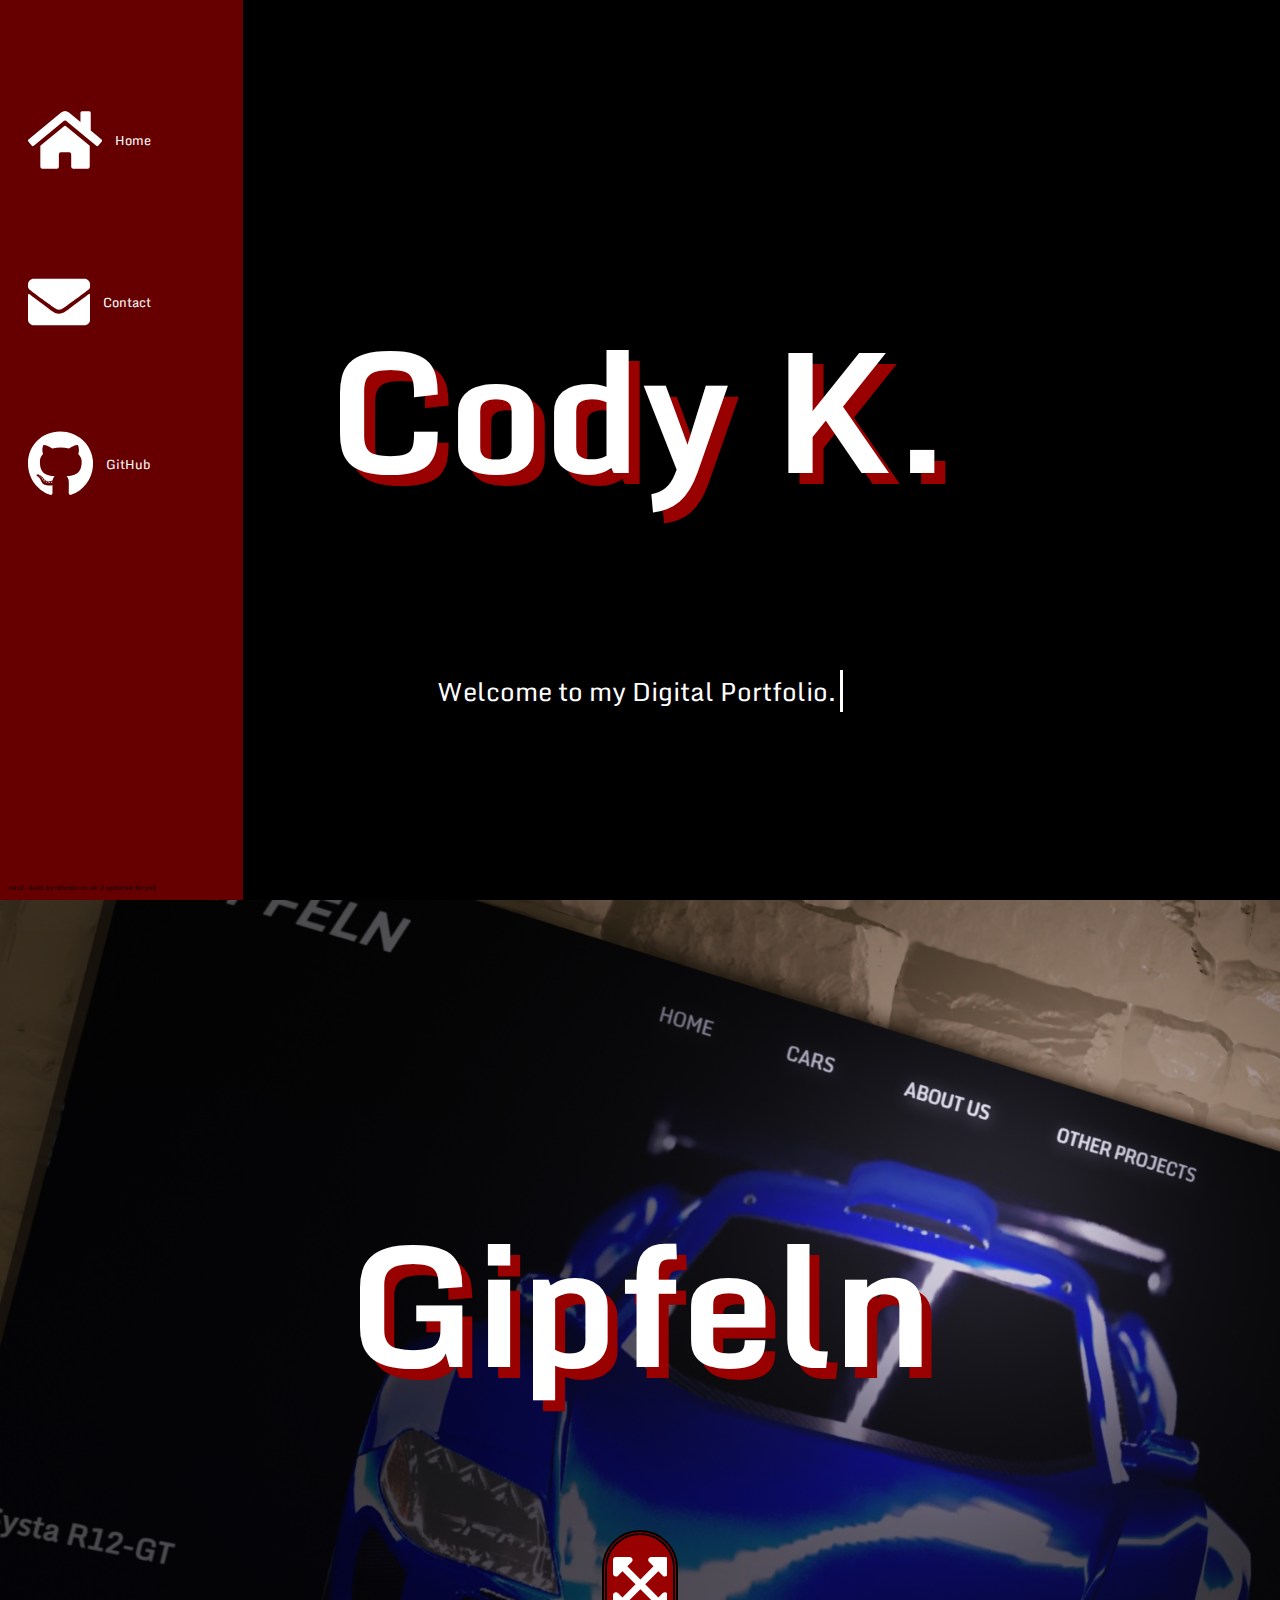
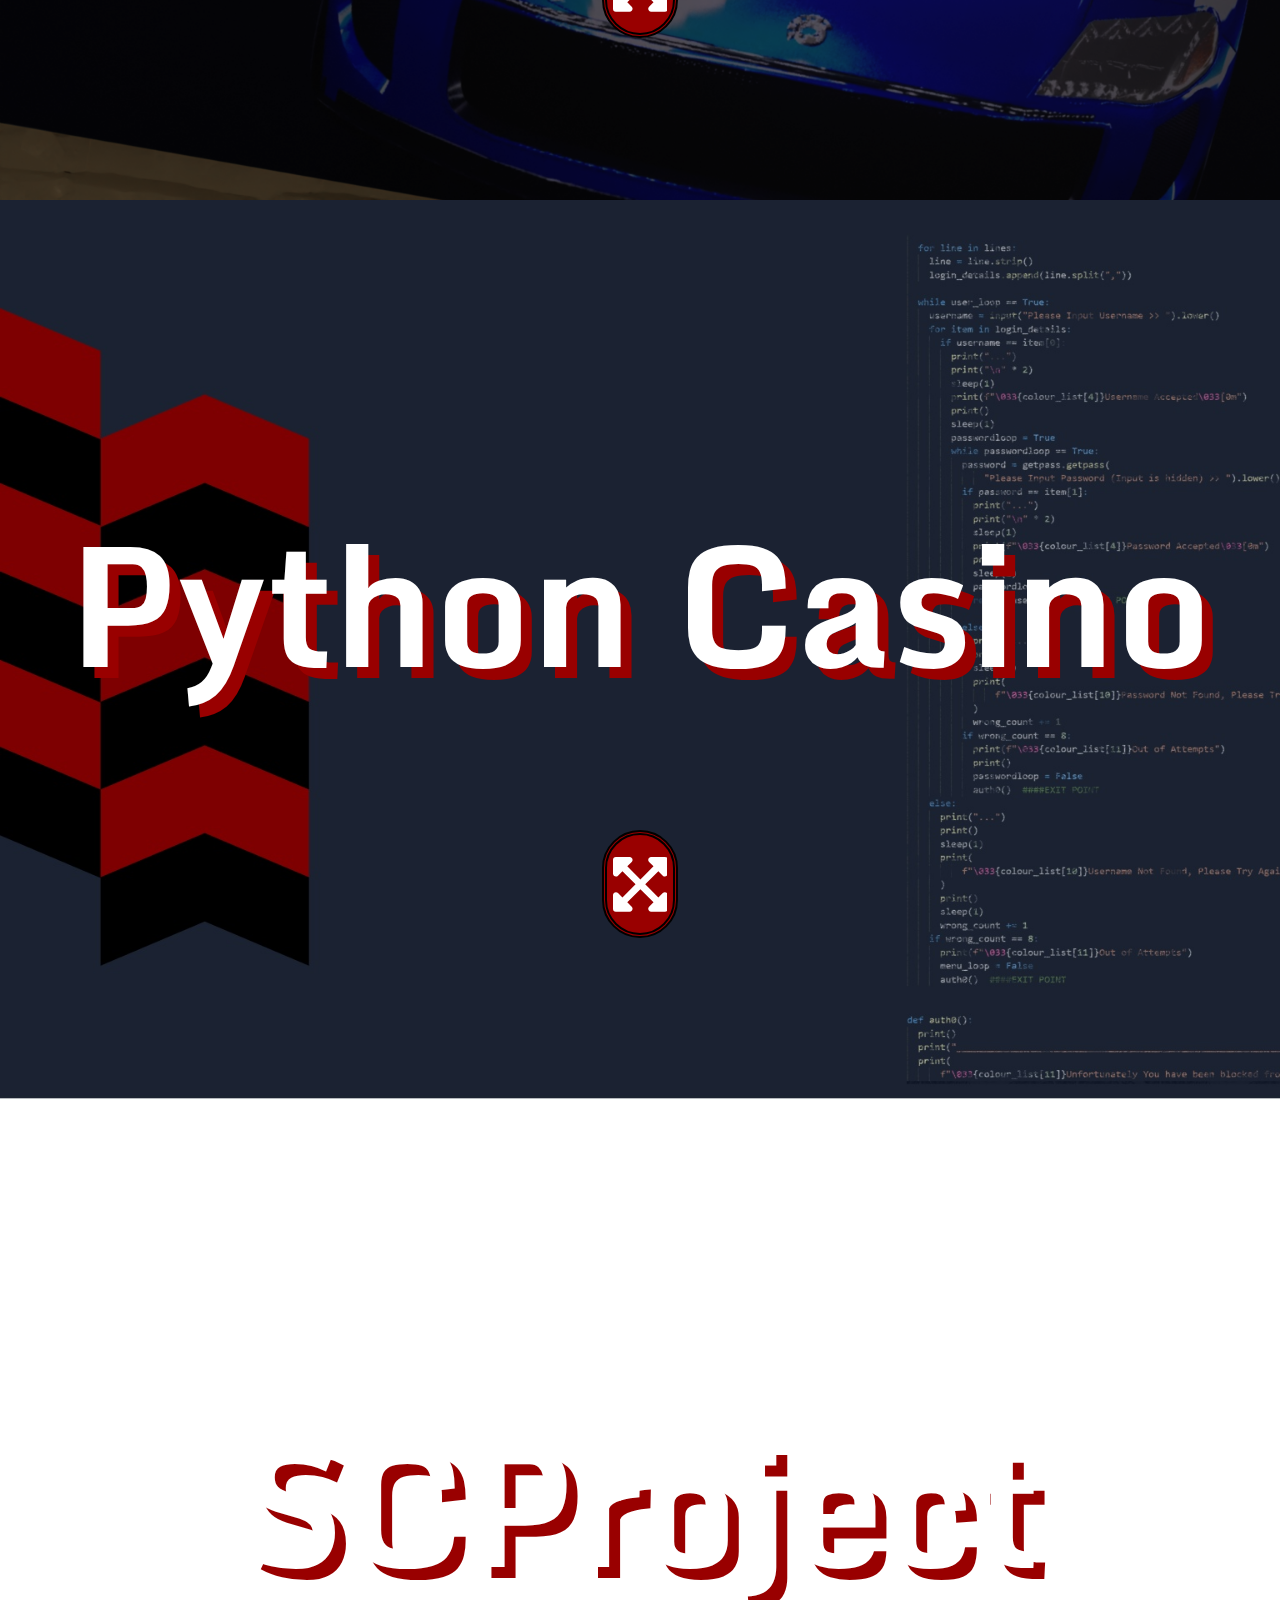
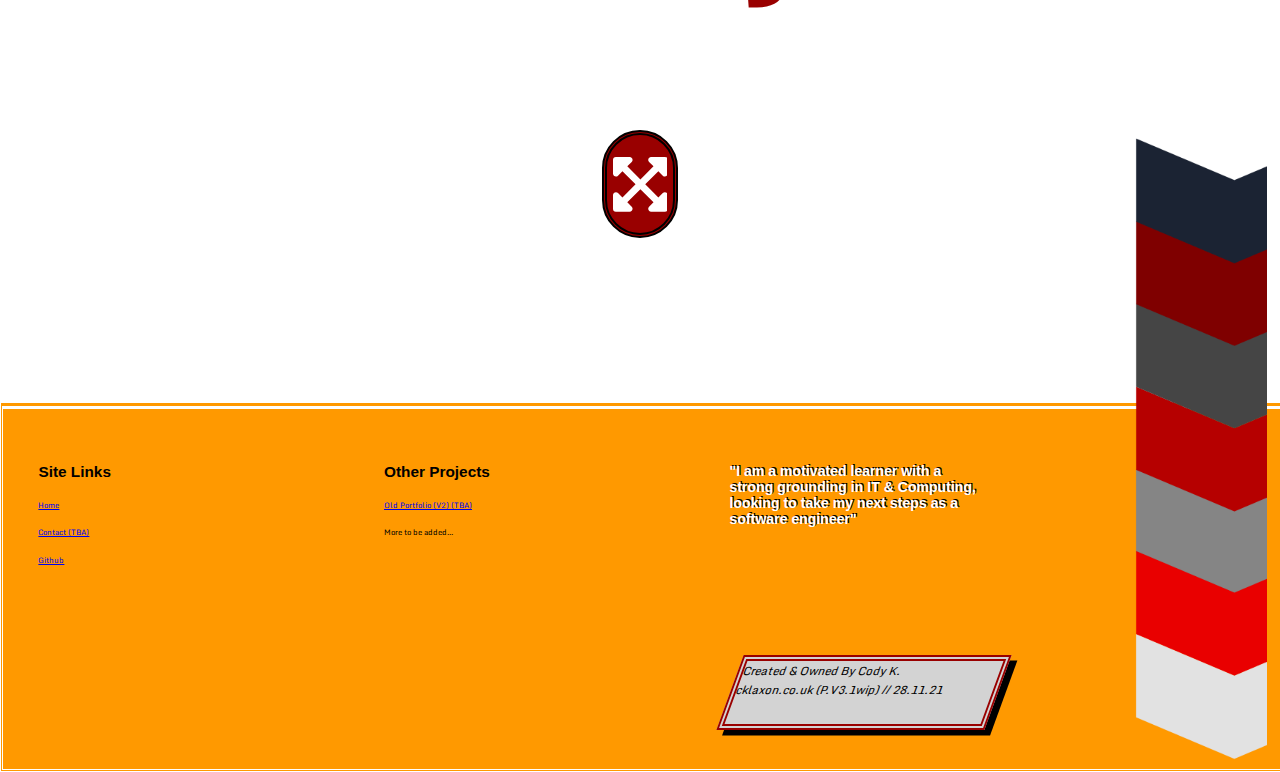
==== index.html @ 560cce9b "Added Layout for extra showcase, JavaScript Cleanup & app.js creation, stylesheet split." ====
<html lang="en">

<head>
        <meta name="viewport" content="width=device-width, initial-scale=1">
        <link rel="stylesheet" href="style.css">
        <link rel="stylesheet" href="style_full.css">
        <link rel="stylesheet" href="style_mobile.css">

        <link rel="stylesheet" href="https://fonts.googleapis.com/css?family=Monda">
      
        <link rel="preconnect" href="https://fonts.gstatic.com">
        <link href="https://fonts.googleapis.com/css2?family=Barlow:wght@300&display=swap" rel="stylesheet">
        <link href="https://fonts.googleapis.com/css2?family=Barlow:ital,wght@1,600&display=swap" rel="stylesheet">
        <link href="https://fonts.googleapis.com/css2?family=Lato:wght@400&display=swap" rel="stylesheet">
        
        <base href="/">
        <link rel="shortcut icon" type="image/x-icon" href="favicon.ico" />
        </base>
        <title>CKlaxon</title>
         
         <meta charset="UTF-8" />
         <meta http-equiv="X-UA-Compatible" content="ie=edge" />

</head>

<body>

<nav class = "navbar">
  <ul class="navbar-nav">
	<li class="nav-item">
        <a href="https://cklaxon.co.uk" class="nav-link">
         <svg aria-hidden="true" focusable="false" data-prefix="fas" data-icon="home" class="svg-inline--fa fa-home fa-w-18" role="img" xmlns="http://www.w3.org/2000/svg" viewBox="0 0 576 512"><path fill="currentColor" d="M280.37 148.26L96 300.11V464a16 16 0 0 0 16 16l112.06-.29a16 16 0 0 0 15.92-16V368a16 16 0 0 1 16-16h64a16 16 0 0 1 16 16v95.64a16 16 0 0 0 16 16.05L464 480a16 16 0 0 0 16-16V300L295.67 148.26a12.19 12.19 0 0 0-15.3 0zM571.6 251.47L488 182.56V44.05a12 12 0 0 0-12-12h-56a12 12 0 0 0-12 12v72.61L318.47 43a48 48 0 0 0-61 0L4.34 251.47a12 12 0 0 0-1.6 16.9l25.5 31A12 12 0 0 0 45.15 301l235.22-193.74a12.19 12.19 0 0 1 15.3 0L530.9 301a12 12 0 0 0 16.9-1.6l25.5-31a12 12 0 0 0-1.7-16.93z"></path></svg>
        <span class="link-text">Home</span>
        </a>
     </li>

     <li class="nav-item">
        <div id="Contact_Button" class="nav-link">
            <svg aria-hidden="true" focusable="false" data-prefix="fas" data-icon="envelope" class="svg-inline--fa fa-envelope fa-w-16" role="img" xmlns="http://www.w3.org/2000/svg" viewBox="0 0 512 512"><path fill="currentColor" d="M502.3 190.8c3.9-3.1 9.7-.2 9.7 4.7V400c0 26.5-21.5 48-48 48H48c-26.5 0-48-21.5-48-48V195.6c0-5 5.7-7.8 9.7-4.7 22.4 17.4 52.1 39.5 154.1 113.6 21.1 15.4 56.7 47.8 92.2 47.6 35.7.3 72-32.8 92.3-47.6 102-74.1 131.6-96.3 154-113.7zM256 320c23.2.4 56.6-29.2 73.4-41.4 132.7-96.3 142.8-104.7 173.4-128.7 5.8-4.5 9.2-11.5 9.2-18.9v-19c0-26.5-21.5-48-48-48H48C21.5 64 0 85.5 0 112v19c0 7.4 3.4 14.3 9.2 18.9 30.6 23.9 40.7 32.4 173.4 128.7 16.8 12.2 50.2 41.8 73.4 41.4z"></path></svg>
            <span class="link-text">Contact</span>
        </div>
        <div id="Contact_Modal" class="modal">
         <div id="Contact_Modal-content" class="modal-content">
            <span class="close">&times;</span>
            <div id="Contact_Title">CONTACT</div>

            <div class="contact_form">
            <form class="contact_form" action="https://formspree.io/f/myylajqz" method="POST">
 
                  <label>Your Name*<input id="name" type="name" required><label>
                  <label>Your Email*<input id="email" type="email" name="_replyto" required></label>
                  <label>Message*<textarea type="message" name="message" required></textarea></label>

                  <button type="submit" id="contact_submit">Submit</button>
            </form>
           </div>
         </div>
        </div>
     </li>

     <!--
      
     <li class="nav-item">
        <a href="#" class="nav-link">
         <svg aria-hidden="true" focusable="false" data-prefix="fas" data-icon="coins" class="svg-inline--fa fa-coins fa-w-16" role="img" xmlns="http://www.w3.org/2000/svg" viewBox="0 0 512 512"><path fill="currentColor" d="M0 405.3V448c0 35.3 86 64 192 64s192-28.7 192-64v-42.7C342.7 434.4 267.2 448 192 448S41.3 434.4 0 405.3zM320 128c106 0 192-28.7 192-64S426 0 320 0 128 28.7 128 64s86 64 192 64zM0 300.4V352c0 35.3 86 64 192 64s192-28.7 192-64v-51.6c-41.3 34-116.9 51.6-192 51.6S41.3 334.4 0 300.4zm416 11c57.3-11.1 96-31.7 96-55.4v-42.7c-23.2 16.4-57.3 27.6-96 34.5v63.6zM192 160C86 160 0 195.8 0 240s86 80 192 80 192-35.8 192-80-86-80-192-80zm219.3 56.3c60-10.8 100.7-32 100.7-56.3v-42.7c-35.5 25.1-96.5 38.6-160.7 41.8 29.5 14.3 51.2 33.5 60 57.2z"></path></svg>
        <span class="link-text">Burbet Website (TBA)</span>
        </a>
     </li>

     <li class="nav-item">
        <a href="#" class="nav-link">
         <svg aria-hidden="true" focusable="false" data-prefix="fas" data-icon="arrow-down" class="svg-inline--fa fa-arrow-down fa-w-14" role="img" xmlns="http://www.w3.org/2000/svg" viewBox="0 0 448 512"><path fill="currentColor" d="M413.1 222.5l22.2 22.2c9.4 9.4 9.4 24.6 0 33.9L241 473c-9.4 9.4-24.6 9.4-33.9 0L12.7 278.6c-9.4-9.4-9.4-24.6 0-33.9l22.2-22.2c9.5-9.5 25-9.3 34.3.4L184 343.4V56c0-13.3 10.7-24 24-24h32c13.3 0 24 10.7 24 24v287.4l114.8-120.5c9.3-9.8 24.8-10 34.3-.4z"></path></svg>
        <span class="link-text">Older Projects (TBA)</span>
        </a>
     </li>

      -->

     <li class="nav-item">
        <a href="https://github.com/CodyK4" class="nav-link">
         <svg aria-hidden="true" focusable="false" data-prefix="fab" data-icon="github" class="svg-inline--fa fa-github fa-w-16" role="img" xmlns="http://www.w3.org/2000/svg" viewBox="0 0 496 512"><path fill="currentColor" d="M165.9 397.4c0 2-2.3 3.6-5.2 3.6-3.3.3-5.6-1.3-5.6-3.6 0-2 2.3-3.6 5.2-3.6 3-.3 5.6 1.3 5.6 3.6zm-31.1-4.5c-.7 2 1.3 4.3 4.3 4.9 2.6 1 5.6 0 6.2-2s-1.3-4.3-4.3-5.2c-2.6-.7-5.5.3-6.2 2.3zm44.2-1.7c-2.9.7-4.9 2.6-4.6 4.9.3 2 2.9 3.3 5.9 2.6 2.9-.7 4.9-2.6 4.6-4.6-.3-1.9-3-3.2-5.9-2.9zM244.8 8C106.1 8 0 113.3 0 252c0 110.9 69.8 205.8 169.5 239.2 12.8 2.3 17.3-5.6 17.3-12.1 0-6.2-.3-40.4-.3-61.4 0 0-70 15-84.7-29.8 0 0-11.4-29.1-27.8-36.6 0 0-22.9-15.7 1.6-15.4 0 0 24.9 2 38.6 25.8 21.9 38.6 58.6 27.5 72.9 20.9 2.3-16 8.8-27.1 16-33.7-55.9-6.2-112.3-14.3-112.3-110.5 0-27.5 7.6-41.3 23.6-58.9-2.6-6.5-11.1-33.3 2.6-67.9 20.9-6.5 69 27 69 27 20-5.6 41.5-8.5 62.8-8.5s42.8 2.9 62.8 8.5c0 0 48.1-33.6 69-27 13.7 34.7 5.2 61.4 2.6 67.9 16 17.7 25.8 31.5 25.8 58.9 0 96.5-58.9 104.2-114.8 110.5 9.2 7.9 17 22.9 17 46.4 0 33.7-.3 75.4-.3 83.6 0 6.5 4.6 14.4 17.3 12.1C428.2 457.8 496 362.9 496 252 496 113.3 383.5 8 244.8 8zM97.2 352.9c-1.3 1-1 3.3.7 5.2 1.6 1.6 3.9 2.3 5.2 1 1.3-1 1-3.3-.7-5.2-1.6-1.6-3.9-2.3-5.2-1zm-10.8-8.1c-.7 1.3.3 2.9 2.3 3.9 1.6 1 3.6.7 4.3-.7.7-1.3-.3-2.9-2.3-3.9-2-.6-3.6-.3-4.3.7zm32.4 35.6c-1.6 1.3-1 4.3 1.3 6.2 2.3 2.3 5.2 2.6 6.5 1 1.3-1.3.7-4.3-1.3-6.2-2.2-2.3-5.2-2.6-6.5-1zm-11.4-14.7c-1.6 1-1.6 3.6 0 5.9 1.6 2.3 4.3 3.3 5.6 2.3 1.6-1.3 1.6-3.9 0-6.2-1.4-2.3-4-3.3-5.6-2z"></path></svg>
        <span class="link-text">GitHub</span>
        </a>
     </li>
		
    </ul>
    <footer class="navfooter">
       <p>nav2- built by cklaxon.co.uk // updated for pv3</p>
    </footer>
</nav>

<main>

<div class ="Wrapper">
    <section id ="SectionA">
         <h1 class="SectionTitle">Cody K.</h1>
         <p id="SectionATextA">Welcome to my Digital Portfolio.</p>
    </section>

    <section id ="SectionB">
      <h1 class="SectionTitle">Gipfeln</h1>
      <button class="Modal_Button" id="Gipfeln_Button">
         <svg aria-hidden="true" focusable="false" data-prefix="fas" data-icon="expand-arrows-alt" class="svg-inline--fa fa-expand-arrows-alt fa-w-14" role="img" xmlns="http://www.w3.org/2000/svg" viewBox="0 0 448 512"><path fill="currentColor" d="M448 344v112a23.94 23.94 0 0 1-24 24H312c-21.39 0-32.09-25.9-17-41l36.2-36.2L224 295.6 116.77 402.9 153 439c15.09 15.1 4.39 41-17 41H24a23.94 23.94 0 0 1-24-24V344c0-21.4 25.89-32.1 41-17l36.19 36.2L184.46 256 77.18 148.7 41 185c-15.1 15.1-41 4.4-41-17V56a23.94 23.94 0 0 1 24-24h112c21.39 0 32.09 25.9 17 41l-36.2 36.2L224 216.4l107.23-107.3L295 73c-15.09-15.1-4.39-41 17-41h112a23.94 23.94 0 0 1 24 24v112c0 21.4-25.89 32.1-41 17l-36.19-36.2L263.54 256l107.28 107.3L407 327.1c15.1-15.2 41-4.5 41 16.9z"></path></svg>
      </button>
      <div id="Gipfeln_Modal" class="modal">
         <div class="modal-content">
            <span class="close">&times;</span>
               <div id="Gipfeln_ModalImage1"></div>
               <div id="Gipfeln_ModalImage2"></div>
               <h1 id="Gipfeln_ModalTitle">Project: Gipfeln</h1>
               <p1 id="Gipfeln_ModalText">This project has been designed with modern and sleek web design in mind, using videos, transitions, shadows & hover events to create the perfect eye catching website for a fictional high class car company.<br><br>
                                          CSS was used extensively throughout this project, though I intend to implement more JS in the future.</p1>
               <a href="Gipfelnportal"><button id="Gipfeln_Live_Project_Link" href="Gipfelnportal">Live Version</button></a>
               <a href="https://github.com/CodyK4/Gipfeln"><button id="Gipfeln_Github_Project_Link">Github Version</button></a>
         </div>
      </div>

    </section>

    <section id ="SectionC">
      <h1 class="SectionTitle">Python Casino</h1>
      <button class="Modal_Button" id="Casino_Button">
         <svg aria-hidden="true" focusable="false" data-prefix="fas" data-icon="expand-arrows-alt" class="svg-inline--fa fa-expand-arrows-alt fa-w-14" role="img" xmlns="http://www.w3.org/2000/svg" viewBox="0 0 448 512"><path fill="currentColor" d="M448 344v112a23.94 23.94 0 0 1-24 24H312c-21.39 0-32.09-25.9-17-41l36.2-36.2L224 295.6 116.77 402.9 153 439c15.09 15.1 4.39 41-17 41H24a23.94 23.94 0 0 1-24-24V344c0-21.4 25.89-32.1 41-17l36.19 36.2L184.46 256 77.18 148.7 41 185c-15.1 15.1-41 4.4-41-17V56a23.94 23.94 0 0 1 24-24h112c21.39 0 32.09 25.9 17 41l-36.2 36.2L224 216.4l107.23-107.3L295 73c-15.09-15.1-4.39-41 17-41h112a23.94 23.94 0 0 1 24 24v112c0 21.4-25.89 32.1-41 17l-36.19-36.2L263.54 256l107.28 107.3L407 327.1c15.1-15.2 41-4.5 41 16.9z"></path></svg>
      </button>
      <div id="Casino_Modal" class="modal">
         <div id="Casino_modal-content" class="modal-content">
            <span class="close">&times;</span>
               <div id="Casino_ModalImage1"></div>
               <div id="Casino_ModalImage2"></div>
               <h1 id="Casino_ModalTitle">Project: Python Casino</h1>
               <p1 id="Casino_ModalText">This project is based on an idea for a fictional betting website, I believe this is a good way of being able to try out different methods to create games using code,In this project, I used python to my advantage, using databases and a detailed register & login system. The Project will be complete with multiple games upon completetion. </p1>
               <a href="https://replit.com/@CodyK2/CasinoProject?v=1"><button id="Casino_Live_Project_Link">Replit Version</button></a>
               <a href="https://github.com/CodyK4/CasinoProject"><button id="Casino_Github_Project_Link">Github Version</button></a>
         </div>
      </div>
    </section>

    <section id ="SectionD">
       <h1 class="SectionTitle">SCProject</h1>
       <button class="Modal_Button" id="SC_Button">
         <svg aria-hidden="true" focusable="false" data-prefix="fas" data-icon="expand-arrows-alt" class="svg-inline--fa fa-expand-arrows-alt fa-w-14" role="img" xmlns="http://www.w3.org/2000/svg" viewBox="0 0 448 512"><path fill="currentColor" d="M448 344v112a23.94 23.94 0 0 1-24 24H312c-21.39 0-32.09-25.9-17-41l36.2-36.2L224 295.6 116.77 402.9 153 439c15.09 15.1 4.39 41-17 41H24a23.94 23.94 0 0 1-24-24V344c0-21.4 25.89-32.1 41-17l36.19 36.2L184.46 256 77.18 148.7 41 185c-15.1 15.1-41 4.4-41-17V56a23.94 23.94 0 0 1 24-24h112c21.39 0 32.09 25.9 17 41l-36.2 36.2L224 216.4l107.23-107.3L295 73c-15.09-15.1-4.39-41 17-41h112a23.94 23.94 0 0 1 24 24v112c0 21.4-25.89 32.1-41 17l-36.19-36.2L263.54 256l107.28 107.3L407 327.1c15.1-15.2 41-4.5 41 16.9z"></path></svg>
       </button>
       <div id="SC_Modal" class="modal">
         <div id="SC_modal-content" class="modal-content">
          <span class="close">&times;</span>
          <div id="SCProject_Image1"></div>
          <div id="SCProject_Image2"></div>
          <h1 id="SCProject_ModalTitle">Project: SCProject</h1>
          <p1 id="SCProject_ModalText">Text goes here</p1>
          <a href=""><button id="SC_Live_Project_Link">Replit Version</button></a>
          <a href=""><button id="SC_Github_Project_Link">Github Version</button></a>
       </button>
    </section>

    <section id ="SectionFooter">
       <div id = "FooterBridge"></div>
       <h1 class="SectionFooterTitle"></h1>
       <div id="ftleft" class="Footer_Collection">
          <h1 id="ftleftlinks">Site Links</h1>
          <a href="https://cklaxon.co.uk"><p class="footerlinks">Home</p></a>
          <a href="#"><p class="footerlinks">Contact (TBA)</p></a>
          <a href="https://github.com/CodyK4"><p class="footerlinks">Github</p></a>
       </div>
       <div id="ftmid" class="Footer_Collection">
          <h1 id="ftmidlinks">Other Projects</h1>
          <a href="#"><p class="footerlinks">Old Portfolio (V2) (TBA)</p></a>
          <p class="footerlinks">More to be added...</p>
       </div>
       <div id="ftright_top" class="Footer_Collection">
          <h1 id="ftrightlinks">"I am a motivated learner with a strong grounding in IT & Computing, looking to take my next steps as a software engineer"</h1>
       </div>
       <div id="ftright_plaque" class="Footer_Collection"> Created & Owned By Cody K. <br> cklaxon.co.uk (P.V3.1wip) // 28.11.21</div>
    </section>

  </div>

</main>

</body>

</html>

<script src="app.js"></script>
---- style.css ----
/*MAIN*/
html {
    scroll-snap-type: y mandatory;
    overflow-x: hidden;
    font-family: 'Monda';
    font-size: 2vw;
}

body {
    width: 100vw;
    height: 100vh;
    margin: 0;
}

.Wrapper {
    width: 100%;
    height: 100%;
    background-color: none;
}

    /*Navbar & Scrollbar*/

    body::-webkit-scrollbar {
        width: 0.5vw;
    }

    body::-webkit-scrollbar-track {
        background: gray;
    }

    body::-webkit-scrollbar-thumb {
        border: 1vw;
        border-radius: 10vw;
        background: white;
    }

    .navbar {
        position: fixed;
        background-color: transparent;
        transition: 400ms ease all;
    }

    .navbar-nav {
        padding: 0;
        margin: 0;
        display: flex;
        align-items: center;
        transition: 400ms ease all;
    }

    .nav-item {
        list-style-type: none;
    }

    .nav-link {
        font-size: 1vw;
        display: flex;
        height: 5vh;
        color: white;
        text-decoration: none;
    }

    .navfooter {
        position: inherit;
        bottom: 0.1vh;
        left: 0.7vw;
        margin-top: 8vh;
        display: none;
        font-size: 0.5vw;
    }

    .link-text {
        display: none;
        margin-left: 1vw;
    }

    .link-text svg {
        min-width: 2vw;
        margin-left: 0vw;
    }

  /*Navbar & Scrollbar End*/
   
  /*Gipfeln Modal Start*/
  /*    obselete
  #Gipfeln_Button {
    position: absolute; 
    margin-top: 52vh;
    background: #990000;
    color: white;
    border: none;
    border-color: black;
    border-style: double;
    border-radius: 17vw;
    border-width: 0.4vw;
    cursor: pointer;
    transition: all .5s;
   }

    #Gipfeln_Button:hover {
     transition: all .5s;
     box-shadow: 0.45vw 0.35vw 0.75vw black;
     transform: scale(1.1);
   } */

  .modal {
    display: none; 
    position: fixed; 
    z-index: 1;
    left: 0;
    top: 0;
    width: 100vw; 
    height: 100vh; 
    background-color: rgba(100,100,100,0.92);
    animation: CZoomIn 1s ease;
    box-shadow: 3vw 3vh cyan;
    transition: all .5s;
  }

  #Gipfeln_ModalTitle {
      position: absolute; 
      color: white;
      font-size: 4vw;
      top: -1.85vw;
      left: 45vw;
  }

  #Gipfeln_ModalText { 
      position: absolute;
      background-color: transparent; 
      color: white;
      width: 50vw;
      height: 70vh;
      bottom: 3vh;
      left: 35vw
  }

  #Gipfeln_ModalImage1 {
    background-image: url(assets/gipfelnsc2.PNG);
    background-size: cover;
    position: absolute;
    top: 6vh;
    left: 2vw;
    height: 28vh;
    width: 29vw;
    border-style: ridge;
    border-width: 0.2vw;
    border-color: gray;
    transition: all .5s;
  }

  #Gipfeln_ModalImage1:hover {
      transition: all .5s;
      transform: scale(0.99);
  }

  #Gipfeln_ModalImage2 {
    background-image: url(assets/gipfelnsc1.PNG);
    background-size: cover;
    position: absolute; 
    top: 36vh;
    left: 2vw;
    height: 28vh;
    width: 29vw;
    border-style: ridge;
    border-width: 0.2vw;
    border-color: gray;
    transition: all .5s;
}

  #Gipfeln_ModalImage2:hover {
      transition: all .5s;
      transform: scale(0.99);
  }

  #Gipfeln_Live_Project_Link {
      position: absolute; 
      bottom: 8vh;
      left: 2vw;
      width: 13.5vw;
      height: 8vh;
      font-size: 2vw;
      font-family: 'Gill Sans', 'Gill Sans MT', Calibri, 'Trebuchet MS', sans-serif;
      cursor: pointer;
      transition: all .5s;
      box-shadow: 0.2vw 0.15vw red;
  }

  #Gipfeln_Live_Project_Link:hover {
    box-shadow: 0.4vw 0.3vw black; 
    transition: all .5s;
    transform: scale(0.95);
}

  #Gipfeln_Github_Project_Link {
    position: absolute; 
    bottom: 8vh;
    left: 16vw;
    width: 13.5vw;
    height: 8vh;
    font-size: 2vw;
    font-family: 'Gill Sans', 'Gill Sans MT', Calibri, 'Trebuchet MS', sans-serif;
    cursor: pointer; 
    box-shadow: 0.2vw 0.15vw green;
    transition: all .5s;
}

 #Gipfeln_Github_Project_Link:hover {
     box-shadow: 0.4vw 0.3vw black; 
     transition: all .5s;
     transform: scale(0.95);
 }

  .modal-content {
    position: fixed;
    left: 5vw;
    top: 4.8vh;
    justify-content: center;
    background-color: black;
    width: 90%;
    height: 90%;
    transition: all .5s;
    animation: CZoomIn 1s ease;
    box-shadow: 1.25vw 1.25vh blue;
  }

  .close {
    position: absolute;
    right: 1vw;
    top: -1vh;
    color: #aaaaaa;
    float: right;
    font-size: 2vw;
    font-weight: bold;
    transition: all .5s;
  }
  
  .close:hover,
  .close:focus {
    color: white;
    text-shadow: 0.1vw 0.1vh red;
    text-decoration: none;
    cursor: pointer;
    transition: all .5s;
    animation: bounce 3s infinite;
  }

  /*Gipfeln Modal End*/

  /*Casino Modal Start*/

  #Casino_modal-content {
      box-shadow: 1.25vw 1.25vh yellow;
  }
  /*    obselete
  #Casino_Button {
    position: absolute; 
    margin-top: 52vh;
    background: #990000;
    color: white;
    border: none;
    border-color: black;
    border-style: double;
    border-radius: 17vw;
    border-width: 0.4vw;
    cursor: pointer;
    transition: all .5s;
   }

   #Casino_Button:hover {
    transition: all .5s;
    box-shadow: 0.45vw 0.35vw 0.75vw black;
    transform: scale(1.1);
  } */

   #Casino_ModalTitle {
      position: absolute; 
      color: white;
      font-size: 4vw;
      top: -1.85vw;
      left: 45vw;
  }

  #Casino_ModalText { 
      position: absolute;
      background-color: transparent; 
      color: white;
      width: 50vw;
      height: 70vh;
      bottom: 3vh;
      left: 35vw
  }

  #Casino_ModalImage1 {
    background-image: url(assets/gipfelnsc2.PNG);
    background-size: cover;
    position: absolute;
    top: 6vh;
    left: 2vw;
    height: 28vh;
    width: 29vw;
    border-style: ridge;
    border-width: 0.2vw;
    border-color: gray;
    transition: all .5s;
  }

  #Casino_ModalImage1:hover {
      transition: all .5s;
      transform: scale(0.99);
  }

  #Casino_ModalImage2 {
    background-image: url(assets/gipfelnsc1.PNG);
    background-size: cover;
    position: absolute; 
    top: 36vh;
    left: 2vw;
    height: 28vh;
    width: 29vw;
    border-style: ridge;
    border-width: 0.2vw;
    border-color: gray;
    transition: all .5s;
}

  #Casino_ModalImage2:hover {
      transition: all .5s;
      transform: scale(0.99);
  }

  #Casino_Live_Project_Link {
      position: absolute; 
      bottom: 8vh;
      left: 2vw;
      width: 13.5vw;
      height: 8vh;
      font-size: 2vw;
      font-family: 'Gill Sans', 'Gill Sans MT', Calibri, 'Trebuchet MS', sans-serif;
      cursor: pointer;
      transition: all .5s;
      box-shadow: 0.2vw 0.15vw red;
  }

  #Casino_Live_Project_Link:hover {
    box-shadow: 0.4vw 0.3vw black; 
    transition: all .5s;
    transform: scale(0.95);
}

  #CasinoGithub_Project_Link {
    position: absolute; 
    bottom: 8vh;
    left: 16vw;
    width: 13.5vw;
    height: 8vh;
    font-size: 2vw;
    font-family: 'Gill Sans', 'Gill Sans MT', Calibri, 'Trebuchet MS', sans-serif;
    cursor: pointer; 
    box-shadow: 0.2vw 0.15vw green;
    transition: all .5s;
}

 #Casino_Github_Project_Link:hover {
     box-shadow: 0.4vw 0.3vw black; 
     transition: all .5s;
     transform: scale(0.95);
}

#Casino_ModalTitle {
    position: absolute; 
    color: white;
    font-size: 4vw;
    top: -1.85vw;
    left: 40vw;
}

#Casino_ModalText { 
    position: absolute;
    background-color: transparent; 
    color: white;
    width: 50vw;
    height: 70vh;
    bottom: 3vh;
    left: 35vw
}

#Casino_ModalImage1 {
  background-image: url(assets/pythonlogo.png);
  background-size: contain;
  background-repeat: no-repeat;
  position: absolute;
  top: 13vh;
  left: 2vw;
  height: 28vh;
  width: 29vw;
  transition: all .5s;
  border: none;
}

#Casino_ModalImage1:hover {
    transition: all .5s;
    transform: scale(0.99);
}

#Casino_ModalImage2 {
  background-image: url(assets/pythoncasinoexample.PNG); /*rplc*/
  background-position: right;
  background-size: cover;
  background-repeat: no-repeat;
  position: absolute; 
  top: 36vh;
  left: 2vw;
  height: 28vh;
  width: 29vw;
  border-style: ridge;
  border-width: 0.2vw;
  border-color: gray;
  transition: all .5s;
}

#Casino_ModalImage2:hover {
    transition: all .5s;
    transform: scale(0.99);
}

#Casino_Live_Project_Link {
    position: absolute; 
    bottom: 8vh;
    left: 2vw;
    width: 13.5vw;
    height: 8vh;
    font-size: 2vw;
    font-family: 'Gill Sans', 'Gill Sans MT', Calibri, 'Trebuchet MS', sans-serif;
    cursor: pointer;
    transition: all .5s;
    box-shadow: 0.2vw 0.15vw darkblue;
}

#Casino_Live_Project_Link:hover {
  box-shadow: 0.4vw 0.3vw black; 
  transition: all .5s;
  transform: scale(0.95);
}

#Casino_Github_Project_Link {
  position: absolute; 
  bottom: 8vh;
  left: 16vw;
  width: 13.5vw;
  height: 8vh;
  font-size: 2vw;
  font-family: 'Gill Sans', 'Gill Sans MT', Calibri, 'Trebuchet MS', sans-serif;
  cursor: pointer; 
  box-shadow: 0.2vw 0.15vw green;
  transition: all .5s;
}

#Casino_Github_Project_Link:hover {
   box-shadow: 0.4vw 0.3vw black; 
   transition: all .5s;
   transform: scale(0.95);
}

   .closeb {
    position: absolute;
    right: 1vw;
    top: -1vh;
    color: #aaaaaa;
    float: right;
    font-size: 2vw;
    font-weight: bold;
    transition: all .5s;
  }
  
  .closeb:hover,
  .closeb:focus {
    color: white;
    text-shadow: 0.1vw 0.1vh red;
    text-decoration: none;
    cursor: pointer;
    transition: all .5s;
    animation: bounce 3s infinite;
  }
  
  /*Casino Modal End*/

  /*Contact Modal Start*/

  #Contact_Modal-content {
    box-shadow: 1.25vw 1.25vh lightgreen;
    background-image: url(assets/v3contactback.png);
    background-size: contain;
    background-repeat: no-repeat;
    cursor: default;
  }

  .contact_form { 
    position: absolute; 
    display: flex; 
    flex-direction: column; 
    width: 50%;
    height: 50vh;
    color: white; 
    margin-top: 20vh;
    margin-left: 1vw;    
    bottom: 6vh;

}
  input#name {
      margin-bottom: 5vh;
      width: 30vw;
      height: 8vh;
      font-size: 7vh;
      box-shadow: inset 0.75vw 0.74vh 3vw darkgreen;
  }

  input#email {
      margin-bottom: 5vh; 
      width: 30vw;
      height: 8vh;
      font-size: 2vw;
      box-shadow: inset 0.75vw 0.74vh 3vw darkred; 
  }
  
  textarea { 
      margin-bottom: 5vh;
      width: 30vw;
      height: 16vh;
      font-size: 2.1vh;
      box-shadow: 0.75vw 0.74vh darkblue; 
      resize: none; 
  }

  #Contact_Title {
      width: 16vw;
      height: 0;
      color: white; 
      font-size: 7vw;
      text-shadow: 1.85vw 1.85vh 3vw red;
  }

  #contact_submit {
      position: absolute; 
      left: 30vw;
      bottom: -11.3vh; 
      width: 8vw;
      height: 8vh;
      font-family: Verdana, Geneva, Tahoma, sans-serif;
      font-size: 1em;
      transition: all 1s;
      box-shadow: 0.75vw 0.74vh darkblue; 
      background-color: black;
      color: white;
      cursor: pointer;
  }

  #contact_submit:hover {
    transform: scale(1.25);
    left: 32vw;
    transition: all 1s;
    box-shadow: 1vw 0.95vh lightblue;
  }

  .closec {
    position: absolute;
    right: 1vw;
    top: -1vh;
    color: #aaaaaa;
    float: right;
    font-size: 2vw;
    font-weight: bold;
    transition: all .5s;
  }
  
  .closec:hover,
  .closec:focus {
    color: white;
    text-shadow: 0.1vw 0.1vh red;
    text-decoration: none;
    cursor: pointer;
    transition: all .5s;
    animation: bounce 3s infinite;
  }

  /*Animation Keyframes*/

  @keyframes typing {
    from {
        width: 0
 }
}
          
  @keyframes blink {
    50% {
          border-color: transparent;
  }
}
  
  @keyframes CZoomIn {
     0% {
       transform: scale(0)
     }
     100% { transform: scale(1)}
  }
  
  @keyframes CZoomOut {
     0% {
      transform: scale(1)
    }
    100% { transform: scale(0)}
}

@keyframes flip {
    0% {
    transform: skew(-20deg) perspective(120px) rotateX(0deg) rotateY(0deg);
    -webkit-transform: skew(-20deg) perspective(120px) rotateX(0deg) rotateY(0deg);
    } 100% {
    transform: skew(-20deg) perspective(120px) rotateX(-360.0deg) rotateY(0deg);
    -webkit-transform: skew(-20deg) perspective(120px) rotateX(-360.0deg) rotateY(0deg);
    }
}

@keyframes bounce {
        0%   { transform: scale(1,1)    translateY(0); }
        10%  { transform: scale(1.1,.9) translateY(0); }
        30%  { transform: scale(.9,1.1) translateY(-1vh); }
        50%  { transform: scale(1,1)    translateY(0); }
        57%  { transform: scale(1,1)    translateY(0); }
        64%  { transform: scale(.5,1,1)    translateY(-1vh); }
        100% { transform: scale(1,1)    translateY(0); }
    }

@keyframes CfadeIn {
    0% {
        margin-right: 30vw;
        opacity: 0%;
        text-shadow: -17vw -24vw  blue;
        color: purple;
    }
    100% {
        opacity: 100%;
        text-shadow: 0.85vw 0.85vw  #990000;
    }
}

@keyframes navItemAnim {
    100% {
        transition: all .5s;
        background-color: lightslategray;
        transform: scale(1.2);
    }
}

/**/
---- style_full.css ----
/*MOBILE ++ MONITORS*/
@media only screen and (min-width: 600px) {
    .Modal_Button {
        position: absolute; 
        margin-top: 52vh;
        background: #990000;
        color: white;
        border: none;
        border-color: black;
        border-style: double;
        border-radius: 17vw;
        border-width: 0.4vw;
        cursor: pointer;
        transition: all .5s;
        width: 6vw;
        height: 12vh;
    }
    
    .Modal_Button:hover {
         transition: all .5s;
         box-shadow: 0.45vw 0.35vw 0.75vw black;
         transform: scale(1.1);
    }

    .SectionTitle {
        margin-bottom: 23vh;
        font-size: 13vw; 
        /*font-family: Arial, Helvetica, sans-serif;*/
        color: white; 
        text-shadow: 0.85vw 0.85vw  #990000;
        transition: all .5s;
        animation: CfadeIn 2s ease;
    }

    section {
        display: flex;
        justify-content: center;
        align-items: center; 
        width: 100vw;
        height: 100vh;
        scroll-snap-align: start;
    }
    
    #SectionA {
        display: flex;
        flex-direction: column;
        background-image: url(assets/homepagebackgroundv3.jpg);
        background-size: cover;
        transition: all .5s;
    }
    
    #SectionATextA {
        margin-top: -9vh;
        color: white;
        width: 31.5vw;
        font-size: 2vw;
        animation: typing 2s steps(33), blink .5s step-end infinite alternate;
        transition: all .2s; 
        border-right: 3px solid;
        white-space: nowrap; 
        overflow: hidden;
    }
    
    #SectionB {
        background-image: url(assets/gipfelncover1.png);
        background-repeat: no-repeat; 
        background-size: cover;
    }
    
    #SectionC {
        background-image: url(assets/pythonbackgroundv3.jpg);
        background-size: cover;
        background-repeat: no-repeat;
    }

    /*Navbar*/

    .navbar {
        width: 5vw;
        height: 100vh;
        z-index: 1;
       }
    
       .nav-item {
        width: 40%;
        margin-top: 13vh;
        cursor: pointer; 
        transition: .5s all;
       }

       .nav-item:hover {
           transition: .5s all;
           background-color: teal;
           /*animation: navItemAnim forwards 1s;*/
       }
    
       .nav-link {
        align-items: center;
       }
    
       .navbar-nav {
        flex-direction: column;
       }

       .navbar:hover {
        width: 24vw;
        background-color: #660000;
        margin-left: -5vw;
        padding-right: -10vw;
    }
    
    .navbar:hover .navbar-nav {
        align-items: right;
    }
    
    .navbar:hover .link-text {
        margin-top: 0vh;
        display: block;
        position: inherit;
        transition: 400ms ease all;
    }
    
    .navbar:hover .navfooter {
        display: block; 
    }
    
    .navbar:hover .nav-link {
        color: white;
    }
    
    .navbar:hover .nav-link svg {
        width: 8vw;
        height: 8vh;
    }
    
    .link-text:hover {
        color: greenyellow;
    }

       
        /*Start of Footer*/

        #FooterBridge {
            position: absolute; 
            right: 1vw;
            margin-bottom: 32vh;
            background-image: url(assets/FooterBridge.png);
            background-size: cover;
            background-repeat: no-repeat;
            width: 15vw;
            height: 70vh;
        }

        #SectionFooter {
            background-color: #ff9900;
            border-top: 1vh;
            border-left: none; 
            border-right: none; 
            border-bottom: none;
            border-style: double;
            border-color: white;
            height: 40vh;
            width: 100vw;
            transition: all 1s;
        }

        .Footer_Collection {
            position: absolute;
            display: flex;
            flex-direction: column;
            background-color: transparent;
            width: 20vw;
            height: 30vh;
        }

        #ftleft {
            left: 3vw;
        }

        #ftmid {
            left: 30vw;
        }

        #ftright_top {
            margin-bottom: 10vh;
            left: 57vw;
            height: 20vh;
        }

        #ftleftlinks {
            margin-top: 1vh;
            font-size: 1.2vw;
            font-family:'Trebuchet MS', 'Lucida Sans Unicode', 'Lucida Grande', 'Lucida Sans', Arial, sans-serif;
        }

        #ftmidlinks {
            margin-top: 1vh;
            font-size: 1.2vw;
            font-family:'Trebuchet MS', 'Lucida Sans Unicode', 'Lucida Grande', 'Lucida Sans', Arial, sans-serif;
        }


        #ftrightlinks {
            margin-top: 1vh;
            font-size: 1.1vw;
            color: white;
            text-shadow: 0.1vw -0.1vw black;
            font-family:'Trebuchet MS', 'Lucida Sans Unicode', 'Lucida Grande', 'Lucida Sans', Arial, sans-serif;
            transition: all .5s;
        }

        #ftrightlinks:hover {
            text-shadow: 0.12vw -0.12vw 0.1vw black;
            transition: all 1s;
            color: cyan;
        }


        .footerlinks {
            font-size: 0.6vw;
            margin-bottom: -1h;
        }

        #ftright_plaque {
            transform: skew(-20deg);
            background-color: lightgray;
            border-style: double;
            border-width: 0.5vw;
            border-color: #990000;
            left: 57vw;
            height: 7vh;
            margin-bottom: -23vh;
            font-size: 0.9vw;
            transition: all 1s;
            box-shadow: 0.6vw 0.6vh black; 
        }

        #ftright_plaque:hover {
            border-color: gold;
            transform: scale(1.05) skew(-7deg);
            transition: all 1s;
            box-shadow: 1vw 1.2vh black; 
        }

            /*End of Footer*/
            
}
---- style_mobile.css ----
/*MOBILE MONITORS*/
@media only screen and (max-width: 600px) {

    .navbar {
        z-index: 1; 
        width: 100vw;
        height: 11vh;
        bottom: 0;
        left: 18vw;
       }
    
    .navbar-nav {
        flex-direction: row;
       }

    .nav-item {
        height: 15%;
        width: 11%;
        margin: 4.5vw;
        margin-top: 2.77vh;
    }
    
    .nav-link {
        justify-content: center;
       }

    main {
        margin: 0;
    }

    .Modal_Button {
        position: absolute; 
        margin-top: 47%;
        background: #990000;
        color: white;
        border: none;
        border-color: black;
        border-style: double;
        border-radius: 17vw;
        border-width: 0.4vw;
        cursor: pointer;
        transition: all .5s;
        width: 20vw;
        height: 11.5vh;
    }
    
    .Modal_Button:hover {
         transition: all .5s;
         box-shadow: 0.45vw 0.35vw 0.75vw black;
         transform: scale(1.1);
    }

    .SectionTitle {
        margin-bottom: 22vh;
        font-size: 20vw; 
        /*font-family: Arial, Helvetica, sans-serif;*/
        color: white; 
        text-shadow: 0.95vw 0.95vw  #990000;
        transition: all .5s;
        animation: CfadeIn 2s ease;
    }

    section {
        display: flex;
        justify-content: center;
        align-items: center; 
        width: 100vw;
        height: 100vh;
        scroll-snap-align: start;
    }
    
    #SectionA {
        display: flex;
        flex-direction: column;
        background-image: url(assets/homepagebackgroundv3.jpg);
        background-size: contain;
        background-repeat: repeat-y;
        transition: all .5s;
    }
    
    #SectionATextA {
        margin-top: -9vh;
        color: white;
        width: 31.5vw;
        font-size: 2vw;
        animation: typing 2s steps(33), blink .5s step-end infinite alternate;
        transition: all .2s; 
        border-right: 3px solid;
        white-space: nowrap; 
        overflow: hidden;
    }
    
    #SectionB {
        background-image: url(assets/gipfelncover1.png);
        background-repeat: no-repeat; 
        background-size: cover;
        background-position: center;
    }
    
    #SectionC {
        background-image: url(assets/pythonbackgroundv3.jpg);
        background-size: cover;
        background-repeat: no-repeat;
        background-position: center;
    }

    /*Start of Mobile Footer*/

    #FooterBridge {
        position: absolute; 
        right: 1vw;
        background-image: url(assets/FooterBridge.png);
        background-size: cover;
        background-repeat: no-repeat;
        width: 19vw;
        height: 20vh;
        margin-bottom: 28vh;
    }

    #SectionFooter {
        background-color: #ff9900;
        border-top: 1vh;
        height: 30vh;
        width: 100vw;
        transition: all 1s;
    }

    .Footer_Collection {
        position: absolute;
        display: flex;
        flex-direction: column;
        background-color: transparent;
        width: 13vw;
        height: 8vh;
        margin-bottom: 22vh;
    }

    #ftleft {
        left: 3vw;
    }

    #ftmid {
        left: 30vw;
    }

    #ftright_top {
        left: 57vw;
        height: 20vh;
        width:25vw;
    }

    #ftleftlinks {
        font-size: 5.2vw;
        font-family:'Trebuchet MS', 'Lucida Sans Unicode', 'Lucida Grande', 'Lucida Sans', Arial, sans-serif;
    }

    #ftmidlinks {
        font-size: 5.2vw;
        font-family:'Trebuchet MS', 'Lucida Sans Unicode', 'Lucida Grande', 'Lucida Sans', Arial, sans-serif;
    }


    #ftrightlinks {
        margin-top: 8vh;
        font-size: 2.1vw;
        color: white;
        text-shadow: 0.1vw -0.1vw black;
        width: 25vw;
        font-family:'Trebuchet MS', 'Lucida Sans Unicode', 'Lucida Grande', 'Lucida Sans', Arial, sans-serif;
    }


    .footerlinks {
        font-size: 2vw;
        margin-bottom: -1h;
    }

    #ftright_plaque {
        transform: skew(-20deg);
        background-color: lightgray;
        border-style: double;
        border-width: 0.5vw;
        border-color: #990000;
        left: 55vw;
        height: 4.66vh;
        width: 25vw;
        margin-bottom: 0vh;
        font-size: 1.8vw;
        transition: all 1s;
        box-shadow: 0.6vw 0.6vh black; 
    }

    #ftright_plaque:hover {
        border-color: gold;
        transform: scale(1.05) skew(-7deg);
        transition: all 1s;
        box-shadow: 1vw 1.2vh black; 
    }

        /*End of Mobile Footer*/
        
}
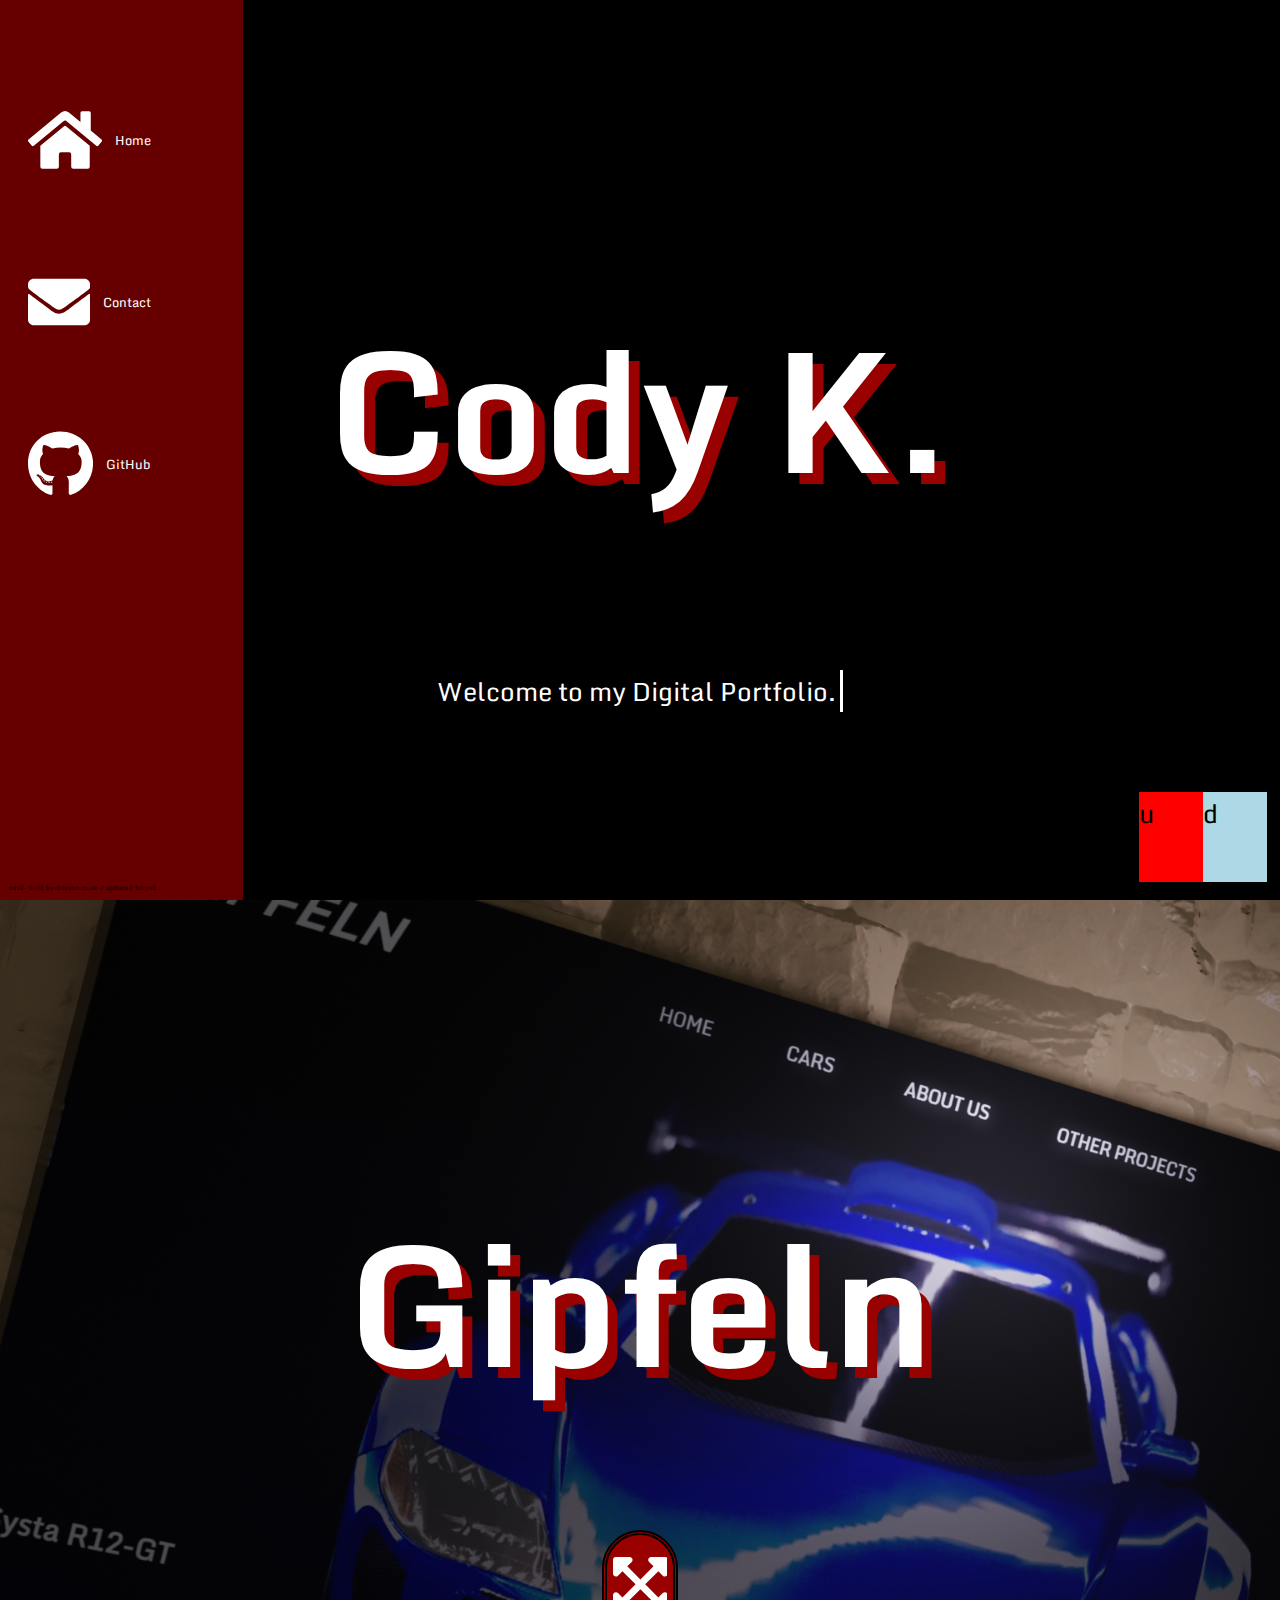
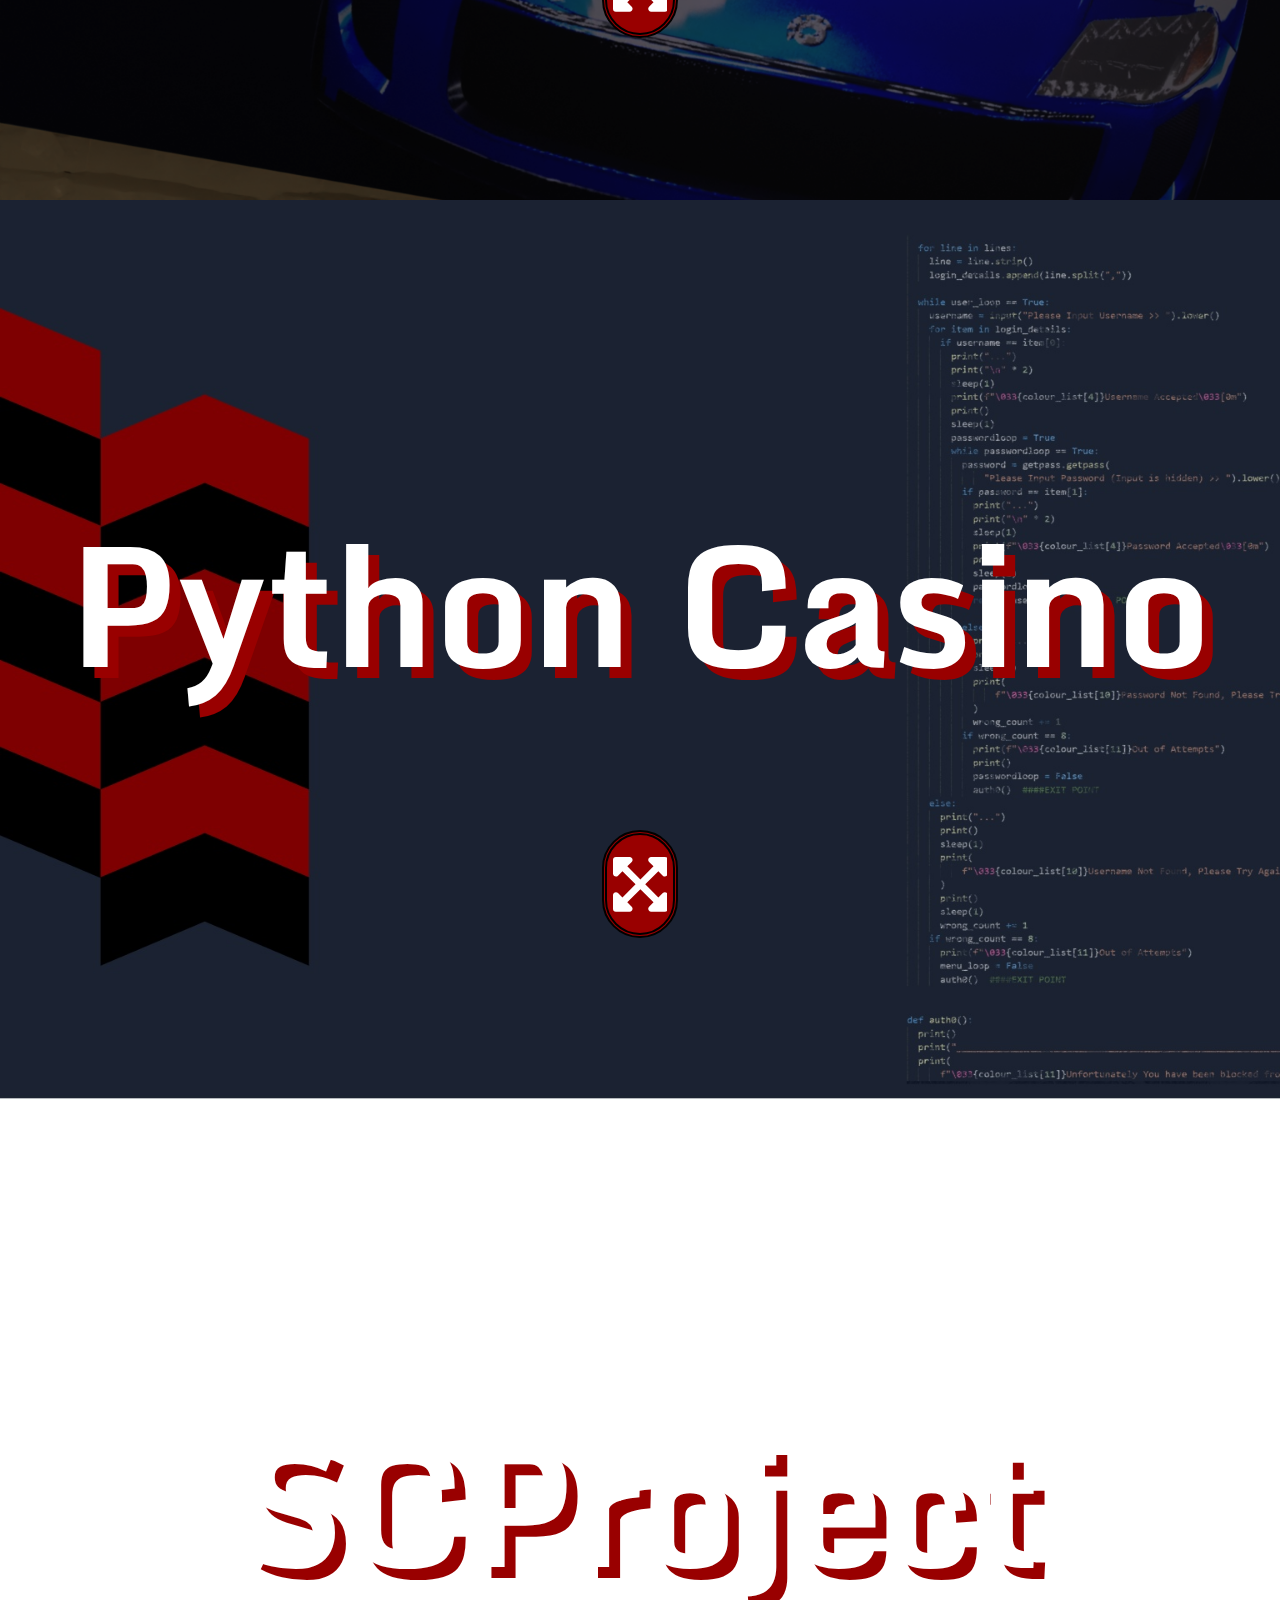
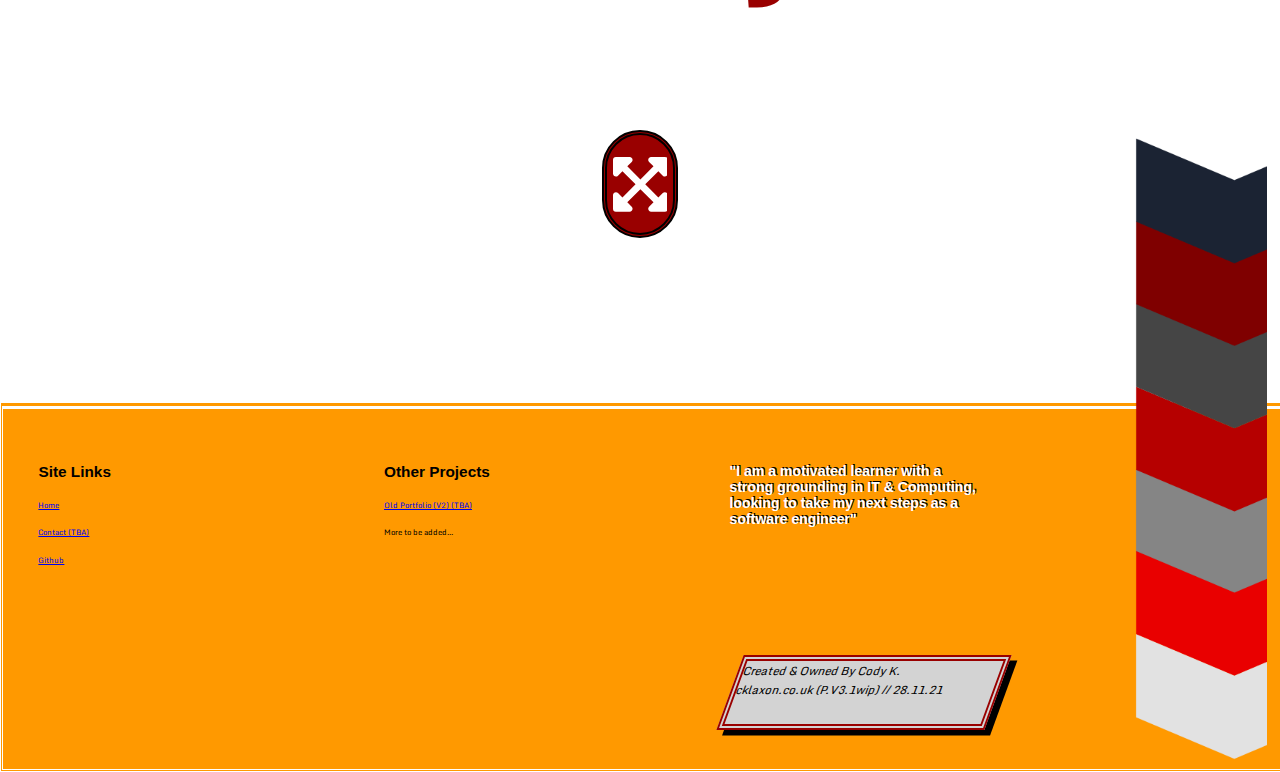
==== commit b0e31d10: "Began SCProject Section content, Added Layout for page buttons, Further splitting of styles." ====
--- a/index.html
+++ b/index.html
@@ -5,6 +5,7 @@
         <link rel="stylesheet" href="style.css">
         <link rel="stylesheet" href="style_full.css">
         <link rel="stylesheet" href="style_mobile.css">
+        <link rel="stylesheet" href="style_modals.css">
 
         <link rel="stylesheet" href="https://fonts.googleapis.com/css?family=Monda">
       
@@ -18,8 +19,8 @@
         </base>
         <title>CKlaxon</title>
          
-         <meta charset="UTF-8" />
-         <meta http-equiv="X-UA-Compatible" content="ie=edge" />
+        <meta charset="UTF-8" />
+        <meta http-equiv="X-UA-Compatible" content="ie=edge" />
 
 </head>
 
@@ -147,7 +148,7 @@
           <div id="SCProject_Image2"></div>
           <h1 id="SCProject_ModalTitle">Project: SCProject</h1>
           <p1 id="SCProject_ModalText">Text goes here</p1>
-          <a href=""><button id="SC_Live_Project_Link">Replit Version</button></a>
+          <a href=""><button id="SC_Live_Project_Link">Live Version</button></a>
           <a href=""><button id="SC_Github_Project_Link">Github Version</button></a>
        </button>
     </section>
@@ -172,6 +173,11 @@
        <div id="ftright_plaque" class="Footer_Collection"> Created & Owned By Cody K. <br> cklaxon.co.uk (P.V3.1wip) // 28.11.21</div>
     </section>
 
+    <div id="snap-scroll-button-container">
+       <div class="snap-scroll-buttons" id="snap-scroll-uppr">u</div>
+       <div class="snap-scroll-buttons" id="snap-scroll-down">d</div>
+    </div>
+
   </div>
 
 </main>
--- a/style.css
+++ b/style.css
@@ -67,6 +67,7 @@
         margin-top: 8vh;
         display: none;
         font-size: 0.5vw;
+        z-index: 1;
     }
 
     .link-text {
@@ -80,508 +81,6 @@
     }
 
   /*Navbar & Scrollbar End*/
-   
-  /*Gipfeln Modal Start*/
-  /*    obselete
-  #Gipfeln_Button {
-    position: absolute; 
-    margin-top: 52vh;
-    background: #990000;
-    color: white;
-    border: none;
-    border-color: black;
-    border-style: double;
-    border-radius: 17vw;
-    border-width: 0.4vw;
-    cursor: pointer;
-    transition: all .5s;
-   }
-
-    #Gipfeln_Button:hover {
-     transition: all .5s;
-     box-shadow: 0.45vw 0.35vw 0.75vw black;
-     transform: scale(1.1);
-   } */
-
-  .modal {
-    display: none; 
-    position: fixed; 
-    z-index: 1;
-    left: 0;
-    top: 0;
-    width: 100vw; 
-    height: 100vh; 
-    background-color: rgba(100,100,100,0.92);
-    animation: CZoomIn 1s ease;
-    box-shadow: 3vw 3vh cyan;
-    transition: all .5s;
-  }
-
-  #Gipfeln_ModalTitle {
-      position: absolute; 
-      color: white;
-      font-size: 4vw;
-      top: -1.85vw;
-      left: 45vw;
-  }
-
-  #Gipfeln_ModalText { 
-      position: absolute;
-      background-color: transparent; 
-      color: white;
-      width: 50vw;
-      height: 70vh;
-      bottom: 3vh;
-      left: 35vw
-  }
-
-  #Gipfeln_ModalImage1 {
-    background-image: url(assets/gipfelnsc2.PNG);
-    background-size: cover;
-    position: absolute;
-    top: 6vh;
-    left: 2vw;
-    height: 28vh;
-    width: 29vw;
-    border-style: ridge;
-    border-width: 0.2vw;
-    border-color: gray;
-    transition: all .5s;
-  }
-
-  #Gipfeln_ModalImage1:hover {
-      transition: all .5s;
-      transform: scale(0.99);
-  }
-
-  #Gipfeln_ModalImage2 {
-    background-image: url(assets/gipfelnsc1.PNG);
-    background-size: cover;
-    position: absolute; 
-    top: 36vh;
-    left: 2vw;
-    height: 28vh;
-    width: 29vw;
-    border-style: ridge;
-    border-width: 0.2vw;
-    border-color: gray;
-    transition: all .5s;
-}
-
-  #Gipfeln_ModalImage2:hover {
-      transition: all .5s;
-      transform: scale(0.99);
-  }
-
-  #Gipfeln_Live_Project_Link {
-      position: absolute; 
-      bottom: 8vh;
-      left: 2vw;
-      width: 13.5vw;
-      height: 8vh;
-      font-size: 2vw;
-      font-family: 'Gill Sans', 'Gill Sans MT', Calibri, 'Trebuchet MS', sans-serif;
-      cursor: pointer;
-      transition: all .5s;
-      box-shadow: 0.2vw 0.15vw red;
-  }
-
-  #Gipfeln_Live_Project_Link:hover {
-    box-shadow: 0.4vw 0.3vw black; 
-    transition: all .5s;
-    transform: scale(0.95);
-}
-
-  #Gipfeln_Github_Project_Link {
-    position: absolute; 
-    bottom: 8vh;
-    left: 16vw;
-    width: 13.5vw;
-    height: 8vh;
-    font-size: 2vw;
-    font-family: 'Gill Sans', 'Gill Sans MT', Calibri, 'Trebuchet MS', sans-serif;
-    cursor: pointer; 
-    box-shadow: 0.2vw 0.15vw green;
-    transition: all .5s;
-}
-
- #Gipfeln_Github_Project_Link:hover {
-     box-shadow: 0.4vw 0.3vw black; 
-     transition: all .5s;
-     transform: scale(0.95);
- }
-
-  .modal-content {
-    position: fixed;
-    left: 5vw;
-    top: 4.8vh;
-    justify-content: center;
-    background-color: black;
-    width: 90%;
-    height: 90%;
-    transition: all .5s;
-    animation: CZoomIn 1s ease;
-    box-shadow: 1.25vw 1.25vh blue;
-  }
-
-  .close {
-    position: absolute;
-    right: 1vw;
-    top: -1vh;
-    color: #aaaaaa;
-    float: right;
-    font-size: 2vw;
-    font-weight: bold;
-    transition: all .5s;
-  }
-  
-  .close:hover,
-  .close:focus {
-    color: white;
-    text-shadow: 0.1vw 0.1vh red;
-    text-decoration: none;
-    cursor: pointer;
-    transition: all .5s;
-    animation: bounce 3s infinite;
-  }
-
-  /*Gipfeln Modal End*/
-
-  /*Casino Modal Start*/
-
-  #Casino_modal-content {
-      box-shadow: 1.25vw 1.25vh yellow;
-  }
-  /*    obselete
-  #Casino_Button {
-    position: absolute; 
-    margin-top: 52vh;
-    background: #990000;
-    color: white;
-    border: none;
-    border-color: black;
-    border-style: double;
-    border-radius: 17vw;
-    border-width: 0.4vw;
-    cursor: pointer;
-    transition: all .5s;
-   }
-
-   #Casino_Button:hover {
-    transition: all .5s;
-    box-shadow: 0.45vw 0.35vw 0.75vw black;
-    transform: scale(1.1);
-  } */
-
-   #Casino_ModalTitle {
-      position: absolute; 
-      color: white;
-      font-size: 4vw;
-      top: -1.85vw;
-      left: 45vw;
-  }
-
-  #Casino_ModalText { 
-      position: absolute;
-      background-color: transparent; 
-      color: white;
-      width: 50vw;
-      height: 70vh;
-      bottom: 3vh;
-      left: 35vw
-  }
-
-  #Casino_ModalImage1 {
-    background-image: url(assets/gipfelnsc2.PNG);
-    background-size: cover;
-    position: absolute;
-    top: 6vh;
-    left: 2vw;
-    height: 28vh;
-    width: 29vw;
-    border-style: ridge;
-    border-width: 0.2vw;
-    border-color: gray;
-    transition: all .5s;
-  }
-
-  #Casino_ModalImage1:hover {
-      transition: all .5s;
-      transform: scale(0.99);
-  }
-
-  #Casino_ModalImage2 {
-    background-image: url(assets/gipfelnsc1.PNG);
-    background-size: cover;
-    position: absolute; 
-    top: 36vh;
-    left: 2vw;
-    height: 28vh;
-    width: 29vw;
-    border-style: ridge;
-    border-width: 0.2vw;
-    border-color: gray;
-    transition: all .5s;
-}
-
-  #Casino_ModalImage2:hover {
-      transition: all .5s;
-      transform: scale(0.99);
-  }
-
-  #Casino_Live_Project_Link {
-      position: absolute; 
-      bottom: 8vh;
-      left: 2vw;
-      width: 13.5vw;
-      height: 8vh;
-      font-size: 2vw;
-      font-family: 'Gill Sans', 'Gill Sans MT', Calibri, 'Trebuchet MS', sans-serif;
-      cursor: pointer;
-      transition: all .5s;
-      box-shadow: 0.2vw 0.15vw red;
-  }
-
-  #Casino_Live_Project_Link:hover {
-    box-shadow: 0.4vw 0.3vw black; 
-    transition: all .5s;
-    transform: scale(0.95);
-}
-
-  #CasinoGithub_Project_Link {
-    position: absolute; 
-    bottom: 8vh;
-    left: 16vw;
-    width: 13.5vw;
-    height: 8vh;
-    font-size: 2vw;
-    font-family: 'Gill Sans', 'Gill Sans MT', Calibri, 'Trebuchet MS', sans-serif;
-    cursor: pointer; 
-    box-shadow: 0.2vw 0.15vw green;
-    transition: all .5s;
-}
-
- #Casino_Github_Project_Link:hover {
-     box-shadow: 0.4vw 0.3vw black; 
-     transition: all .5s;
-     transform: scale(0.95);
-}
-
-#Casino_ModalTitle {
-    position: absolute; 
-    color: white;
-    font-size: 4vw;
-    top: -1.85vw;
-    left: 40vw;
-}
-
-#Casino_ModalText { 
-    position: absolute;
-    background-color: transparent; 
-    color: white;
-    width: 50vw;
-    height: 70vh;
-    bottom: 3vh;
-    left: 35vw
-}
-
-#Casino_ModalImage1 {
-  background-image: url(assets/pythonlogo.png);
-  background-size: contain;
-  background-repeat: no-repeat;
-  position: absolute;
-  top: 13vh;
-  left: 2vw;
-  height: 28vh;
-  width: 29vw;
-  transition: all .5s;
-  border: none;
-}
-
-#Casino_ModalImage1:hover {
-    transition: all .5s;
-    transform: scale(0.99);
-}
-
-#Casino_ModalImage2 {
-  background-image: url(assets/pythoncasinoexample.PNG); /*rplc*/
-  background-position: right;
-  background-size: cover;
-  background-repeat: no-repeat;
-  position: absolute; 
-  top: 36vh;
-  left: 2vw;
-  height: 28vh;
-  width: 29vw;
-  border-style: ridge;
-  border-width: 0.2vw;
-  border-color: gray;
-  transition: all .5s;
-}
-
-#Casino_ModalImage2:hover {
-    transition: all .5s;
-    transform: scale(0.99);
-}
-
-#Casino_Live_Project_Link {
-    position: absolute; 
-    bottom: 8vh;
-    left: 2vw;
-    width: 13.5vw;
-    height: 8vh;
-    font-size: 2vw;
-    font-family: 'Gill Sans', 'Gill Sans MT', Calibri, 'Trebuchet MS', sans-serif;
-    cursor: pointer;
-    transition: all .5s;
-    box-shadow: 0.2vw 0.15vw darkblue;
-}
-
-#Casino_Live_Project_Link:hover {
-  box-shadow: 0.4vw 0.3vw black; 
-  transition: all .5s;
-  transform: scale(0.95);
-}
-
-#Casino_Github_Project_Link {
-  position: absolute; 
-  bottom: 8vh;
-  left: 16vw;
-  width: 13.5vw;
-  height: 8vh;
-  font-size: 2vw;
-  font-family: 'Gill Sans', 'Gill Sans MT', Calibri, 'Trebuchet MS', sans-serif;
-  cursor: pointer; 
-  box-shadow: 0.2vw 0.15vw green;
-  transition: all .5s;
-}
-
-#Casino_Github_Project_Link:hover {
-   box-shadow: 0.4vw 0.3vw black; 
-   transition: all .5s;
-   transform: scale(0.95);
-}
-
-   .closeb {
-    position: absolute;
-    right: 1vw;
-    top: -1vh;
-    color: #aaaaaa;
-    float: right;
-    font-size: 2vw;
-    font-weight: bold;
-    transition: all .5s;
-  }
-  
-  .closeb:hover,
-  .closeb:focus {
-    color: white;
-    text-shadow: 0.1vw 0.1vh red;
-    text-decoration: none;
-    cursor: pointer;
-    transition: all .5s;
-    animation: bounce 3s infinite;
-  }
-  
-  /*Casino Modal End*/
-
-  /*Contact Modal Start*/
-
-  #Contact_Modal-content {
-    box-shadow: 1.25vw 1.25vh lightgreen;
-    background-image: url(assets/v3contactback.png);
-    background-size: contain;
-    background-repeat: no-repeat;
-    cursor: default;
-  }
-
-  .contact_form { 
-    position: absolute; 
-    display: flex; 
-    flex-direction: column; 
-    width: 50%;
-    height: 50vh;
-    color: white; 
-    margin-top: 20vh;
-    margin-left: 1vw;    
-    bottom: 6vh;
-
-}
-  input#name {
-      margin-bottom: 5vh;
-      width: 30vw;
-      height: 8vh;
-      font-size: 7vh;
-      box-shadow: inset 0.75vw 0.74vh 3vw darkgreen;
-  }
-
-  input#email {
-      margin-bottom: 5vh; 
-      width: 30vw;
-      height: 8vh;
-      font-size: 2vw;
-      box-shadow: inset 0.75vw 0.74vh 3vw darkred; 
-  }
-  
-  textarea { 
-      margin-bottom: 5vh;
-      width: 30vw;
-      height: 16vh;
-      font-size: 2.1vh;
-      box-shadow: 0.75vw 0.74vh darkblue; 
-      resize: none; 
-  }
-
-  #Contact_Title {
-      width: 16vw;
-      height: 0;
-      color: white; 
-      font-size: 7vw;
-      text-shadow: 1.85vw 1.85vh 3vw red;
-  }
-
-  #contact_submit {
-      position: absolute; 
-      left: 30vw;
-      bottom: -11.3vh; 
-      width: 8vw;
-      height: 8vh;
-      font-family: Verdana, Geneva, Tahoma, sans-serif;
-      font-size: 1em;
-      transition: all 1s;
-      box-shadow: 0.75vw 0.74vh darkblue; 
-      background-color: black;
-      color: white;
-      cursor: pointer;
-  }
-
-  #contact_submit:hover {
-    transform: scale(1.25);
-    left: 32vw;
-    transition: all 1s;
-    box-shadow: 1vw 0.95vh lightblue;
-  }
-
-  .closec {
-    position: absolute;
-    right: 1vw;
-    top: -1vh;
-    color: #aaaaaa;
-    float: right;
-    font-size: 2vw;
-    font-weight: bold;
-    transition: all .5s;
-  }
-  
-  .closec:hover,
-  .closec:focus {
-    color: white;
-    text-shadow: 0.1vw 0.1vh red;
-    text-decoration: none;
-    cursor: pointer;
-    transition: all .5s;
-    animation: bounce 3s infinite;
-  }
 
   /*Animation Keyframes*/
 
--- a/style_full.css
+++ b/style_full.css
@@ -73,6 +73,37 @@
         background-repeat: no-repeat;
     }
 
+    #SectionD {
+        background-image: url(assets/SCProject.png);
+        background-size: cover;
+        background-repeat: no-repeat;
+    }
+
+    #snap-scroll-button-container {
+        display: flex;
+        flex-direction: row;
+        position: fixed;
+        bottom: 2vh;
+        right: 1vw;
+        width: 10vw;
+        height: 10vh;
+        z-index: 3;
+    }
+
+    #snap-scroll-uppr {
+        order: 1;
+        background: red;
+        width: 5vw;
+        height: 100%;
+    }
+
+    #snap-scroll-down {
+        order: 2; 
+        background-color: lightblue;
+        width: 5vw;
+        height: 100%;
+    }
+
     /*Navbar*/
 
     .navbar {
@@ -149,6 +180,7 @@
             background-repeat: no-repeat;
             width: 15vw;
             height: 70vh;
+            z-index: 1;
         }
 
         #SectionFooter {
--- a/style_mobile.css
+++ b/style_mobile.css
@@ -104,6 +104,13 @@
         background-position: center;
     }
 
+    #SectionD {
+        background-image: url(assets/SCProject.png);
+        background-size: cover;
+        background-repeat: no-repeat;
+        background-position: center;
+    }
+
     /*Start of Mobile Footer*/
 
     #FooterBridge {
@@ -115,6 +122,7 @@
         width: 19vw;
         height: 20vh;
         margin-bottom: 28vh;
+        z-index: 1;
     }
 
     #SectionFooter {
--- a/style_modals.css
+++ b/style_modals.css
@@ -0,0 +1,611 @@
+   
+  /*Gipfeln Modal Start*/
+  /*    obselete
+  #Gipfeln_Button {
+    position: absolute; 
+    margin-top: 52vh;
+    background: #990000;
+    color: white;
+    border: none;
+    border-color: black;
+    border-style: double;
+    border-radius: 17vw;
+    border-width: 0.4vw;
+    cursor: pointer;
+    transition: all .5s;
+   }
+
+    #Gipfeln_Button:hover {
+     transition: all .5s;
+     box-shadow: 0.45vw 0.35vw 0.75vw black;
+     transform: scale(1.1);
+   } */
+
+   .modal {
+    display: none; 
+    position: fixed; 
+    z-index: 1;
+    left: 0;
+    top: 0;
+    width: 100vw; 
+    height: 100vh; 
+    background-color: rgba(100,100,100,0.92);
+    animation: CZoomIn 1s ease;
+    box-shadow: 3vw 3vh cyan;
+    transition: all .5s;
+  }
+
+  #Gipfeln_ModalTitle {
+      position: absolute; 
+      color: white;
+      font-size: 4vw;
+      top: -1.85vw;
+      left: 45vw;
+  }
+
+  #Gipfeln_ModalText { 
+      position: absolute;
+      background-color: transparent; 
+      color: white;
+      width: 50vw;
+      height: 70vh;
+      bottom: 3vh;
+      left: 35vw
+  }
+
+  #Gipfeln_ModalImage1 {
+    background-image: url(assets/gipfelnsc2.PNG);
+    background-size: cover;
+    position: absolute;
+    top: 6vh;
+    left: 2vw;
+    height: 28vh;
+    width: 29vw;
+    border-style: ridge;
+    border-width: 0.2vw;
+    border-color: gray;
+    transition: all .5s;
+  }
+
+  #Gipfeln_ModalImage1:hover {
+      transition: all .5s;
+      transform: scale(0.99);
+  }
+
+  #Gipfeln_ModalImage2 {
+    background-image: url(assets/gipfelnsc1.PNG);
+    background-size: cover;
+    position: absolute; 
+    top: 36vh;
+    left: 2vw;
+    height: 28vh;
+    width: 29vw;
+    border-style: ridge;
+    border-width: 0.2vw;
+    border-color: gray;
+    transition: all .5s;
+}
+
+  #Gipfeln_ModalImage2:hover {
+      transition: all .5s;
+      transform: scale(0.99);
+  }
+
+  #Gipfeln_Live_Project_Link {
+      position: absolute; 
+      bottom: 8vh;
+      left: 2vw;
+      width: 13.5vw;
+      height: 8vh;
+      font-size: 2vw;
+      font-family: 'Gill Sans', 'Gill Sans MT', Calibri, 'Trebuchet MS', sans-serif;
+      cursor: pointer;
+      transition: all .5s;
+      box-shadow: 0.2vw 0.15vw red;
+  }
+
+  #Gipfeln_Live_Project_Link:hover {
+    box-shadow: 0.4vw 0.3vw black; 
+    transition: all .5s;
+    transform: scale(0.95);
+}
+
+  #Gipfeln_Github_Project_Link {
+    position: absolute; 
+    bottom: 8vh;
+    left: 16vw;
+    width: 13.5vw;
+    height: 8vh;
+    font-size: 2vw;
+    font-family: 'Gill Sans', 'Gill Sans MT', Calibri, 'Trebuchet MS', sans-serif;
+    cursor: pointer; 
+    box-shadow: 0.2vw 0.15vw green;
+    transition: all .5s;
+}
+
+ #Gipfeln_Github_Project_Link:hover {
+     box-shadow: 0.4vw 0.3vw black; 
+     transition: all .5s;
+     transform: scale(0.95);
+ }
+
+  .modal-content {
+    position: fixed;
+    left: 5vw;
+    top: 4.8vh;
+    justify-content: center;
+    background-color: black;
+    width: 90%;
+    height: 90%;
+    transition: all .5s;
+    animation: CZoomIn 1s ease;
+    box-shadow: 1.25vw 1.25vh blue;
+  }
+
+  .close {
+    position: absolute;
+    right: 1vw;
+    top: -1vh;
+    color: #aaaaaa;
+    float: right;
+    font-size: 2vw;
+    font-weight: bold;
+    transition: all .5s;
+  }
+  
+  .close:hover,
+  .close:focus {
+    color: white;
+    text-shadow: 0.1vw 0.1vh red;
+    text-decoration: none;
+    cursor: pointer;
+    transition: all .5s;
+    animation: bounce 3s infinite;
+  }
+
+  /*Gipfeln Modal End*/
+
+  /*Casino Modal Start*/
+
+  #Casino_modal-content {
+      box-shadow: 1.25vw 1.25vh yellow;
+  }
+  /*    obselete
+  #Casino_Button {
+    position: absolute; 
+    margin-top: 52vh;
+    background: #990000;
+    color: white;
+    border: none;
+    border-color: black;
+    border-style: double;
+    border-radius: 17vw;
+    border-width: 0.4vw;
+    cursor: pointer;
+    transition: all .5s;
+   }
+
+   #Casino_Button:hover {
+    transition: all .5s;
+    box-shadow: 0.45vw 0.35vw 0.75vw black;
+    transform: scale(1.1);
+  } */
+
+   #Casino_ModalTitle {
+      position: absolute; 
+      color: white;
+      font-size: 4vw;
+      top: -1.85vw;
+      left: 45vw;
+  }
+
+  #Casino_ModalText { 
+      position: absolute;
+      background-color: transparent; 
+      color: white;
+      width: 50vw;
+      height: 70vh;
+      bottom: 3vh;
+      left: 35vw
+  }
+
+  #Casino_ModalImage1 {
+    background-image: url(assets/gipfelnsc2.PNG);
+    background-size: cover;
+    position: absolute;
+    top: 6vh;
+    left: 2vw;
+    height: 28vh;
+    width: 29vw;
+    border-style: ridge;
+    border-width: 0.2vw;
+    border-color: gray;
+    transition: all .5s;
+  }
+
+  #Casino_ModalImage1:hover {
+      transition: all .5s;
+      transform: scale(0.99);
+  }
+
+  #Casino_ModalImage2 {
+    background-image: url(assets/gipfelnsc1.PNG);
+    background-size: cover;
+    position: absolute; 
+    top: 36vh;
+    left: 2vw;
+    height: 28vh;
+    width: 29vw;
+    border-style: ridge;
+    border-width: 0.2vw;
+    border-color: gray;
+    transition: all .5s;
+}
+
+  #Casino_ModalImage2:hover {
+      transition: all .5s;
+      transform: scale(0.99);
+  }
+
+  #Casino_Live_Project_Link {
+      position: absolute; 
+      bottom: 8vh;
+      left: 2vw;
+      width: 13.5vw;
+      height: 8vh;
+      font-size: 2vw;
+      font-family: 'Gill Sans', 'Gill Sans MT', Calibri, 'Trebuchet MS', sans-serif;
+      cursor: pointer;
+      transition: all .5s;
+      box-shadow: 0.2vw 0.15vw red;
+  }
+
+  #Casino_Live_Project_Link:hover {
+    box-shadow: 0.4vw 0.3vw black; 
+    transition: all .5s;
+    transform: scale(0.95);
+}
+
+  #CasinoGithub_Project_Link {
+    position: absolute; 
+    bottom: 8vh;
+    left: 16vw;
+    width: 13.5vw;
+    height: 8vh;
+    font-size: 2vw;
+    font-family: 'Gill Sans', 'Gill Sans MT', Calibri, 'Trebuchet MS', sans-serif;
+    cursor: pointer; 
+    box-shadow: 0.2vw 0.15vw green;
+    transition: all .5s;
+}
+
+ #Casino_Github_Project_Link:hover {
+     box-shadow: 0.4vw 0.3vw black; 
+     transition: all .5s;
+     transform: scale(0.95);
+}
+
+#Casino_ModalTitle {
+    position: absolute; 
+    color: white;
+    font-size: 4vw;
+    top: -1.85vw;
+    left: 40vw;
+}
+
+#Casino_ModalText { 
+    position: absolute;
+    background-color: transparent; 
+    color: white;
+    width: 50vw;
+    height: 70vh;
+    bottom: 3vh;
+    left: 35vw
+}
+
+#Casino_ModalImage1 {
+  background-image: url(assets/pythonlogo.png);
+  background-size: contain;
+  background-repeat: no-repeat;
+  position: absolute;
+  top: 13vh;
+  left: 2vw;
+  height: 28vh;
+  width: 29vw;
+  transition: all .5s;
+  border: none;
+}
+
+#Casino_ModalImage1:hover {
+    transition: all .5s;
+    transform: scale(0.99);
+}
+
+#Casino_ModalImage2 {
+  background-image: url(assets/pythoncasinoexample.PNG); /*rplc*/
+  background-position: right;
+  background-size: cover;
+  background-repeat: no-repeat;
+  position: absolute; 
+  top: 36vh;
+  left: 2vw;
+  height: 28vh;
+  width: 29vw;
+  border-style: ridge;
+  border-width: 0.2vw;
+  border-color: gray;
+  transition: all .5s;
+}
+
+#Casino_ModalImage2:hover {
+    transition: all .5s;
+    transform: scale(0.99);
+}
+
+#Casino_Live_Project_Link {
+    position: absolute; 
+    bottom: 8vh;
+    left: 2vw;
+    width: 13.5vw;
+    height: 8vh;
+    font-size: 2vw;
+    font-family: 'Gill Sans', 'Gill Sans MT', Calibri, 'Trebuchet MS', sans-serif;
+    cursor: pointer;
+    transition: all .5s;
+    box-shadow: 0.2vw 0.15vw darkblue;
+}
+
+#Casino_Live_Project_Link:hover {
+  box-shadow: 0.4vw 0.3vw black; 
+  transition: all .5s;
+  transform: scale(0.95);
+}
+
+#Casino_Github_Project_Link {
+  position: absolute; 
+  bottom: 8vh;
+  left: 16vw;
+  width: 13.5vw;
+  height: 8vh;
+  font-size: 2vw;
+  font-family: 'Gill Sans', 'Gill Sans MT', Calibri, 'Trebuchet MS', sans-serif;
+  cursor: pointer; 
+  box-shadow: 0.2vw 0.15vw green;
+  transition: all .5s;
+}
+
+#Casino_Github_Project_Link:hover {
+   box-shadow: 0.4vw 0.3vw black; 
+   transition: all .5s;
+   transform: scale(0.95);
+}
+
+   .closeb {
+    position: absolute;
+    right: 1vw;
+    top: -1vh;
+    color: #aaaaaa;
+    float: right;
+    font-size: 2vw;
+    font-weight: bold;
+    transition: all .5s;
+  }
+  
+  .closeb:hover,
+  .closeb:focus {
+    color: white;
+    text-shadow: 0.1vw 0.1vh red;
+    text-decoration: none;
+    cursor: pointer;
+    transition: all .5s;
+    animation: bounce 3s infinite;
+  }
+  
+  /*Casino Modal End*/
+
+  /*Contact Modal Start*/
+
+  #Contact_Modal-content {
+    box-shadow: 1.25vw 1.25vh lightgreen;
+    background-image: url(assets/v3contactback.png);
+    background-size: contain;
+    background-repeat: no-repeat;
+    cursor: default;
+  }
+
+  .contact_form { 
+    position: absolute; 
+    display: flex; 
+    flex-direction: column; 
+    width: 50%;
+    height: 50vh;
+    color: white; 
+    margin-top: 20vh;
+    margin-left: 1vw;    
+    bottom: 6vh;
+
+}
+  input#name {
+      margin-bottom: 5vh;
+      width: 30vw;
+      height: 8vh;
+      font-size: 7vh;
+      box-shadow: inset 0.75vw 0.74vh 3vw darkgreen;
+  }
+
+  input#email {
+      margin-bottom: 5vh; 
+      width: 30vw;
+      height: 8vh;
+      font-size: 2vw;
+      box-shadow: inset 0.75vw 0.74vh 3vw darkred; 
+  }
+  
+  textarea { 
+      margin-bottom: 5vh;
+      width: 30vw;
+      height: 16vh;
+      font-size: 2.1vh;
+      box-shadow: 0.75vw 0.74vh darkblue; 
+      resize: none; 
+  }
+
+  #Contact_Title {
+      width: 16vw;
+      height: 0;
+      color: white; 
+      font-size: 7vw;
+      text-shadow: 1.85vw 1.85vh 3vw red;
+  }
+
+  #contact_submit {
+      position: absolute; 
+      left: 30vw;
+      bottom: -11.3vh; 
+      width: 8vw;
+      height: 8vh;
+      font-family: Verdana, Geneva, Tahoma, sans-serif;
+      font-size: 1em;
+      transition: all 1s;
+      box-shadow: 0.75vw 0.74vh darkblue; 
+      background-color: black;
+      color: white;
+      cursor: pointer;
+  }
+
+  #contact_submit:hover {
+    transform: scale(1.25);
+    left: 32vw;
+    transition: all 1s;
+    box-shadow: 1vw 0.95vh lightblue;
+  }
+
+  .closec {
+    position: absolute;
+    right: 1vw;
+    top: -1vh;
+    color: #aaaaaa;
+    float: right;
+    font-size: 2vw;
+    font-weight: bold;
+    transition: all .5s;
+  }
+  
+  .closec:hover,
+  .closec:focus {
+    color: white;
+    text-shadow: 0.1vw 0.1vh red;
+    text-decoration: none;
+    cursor: pointer;
+    transition: all .5s;
+    animation: bounce 3s infinite;
+  }
+
+  /*Contact Modal End*/
+
+  /*SCProject Modal Start*/
+
+  #SC_Modal-content {
+    box-shadow: 1.25vw 1.25vh orange;
+    background-size: contain;
+    background-repeat: no-repeat;
+    cursor: default;
+  }
+
+  #SCProject_Image1 {
+    background-image: url(assets/SCProject1.PNG);
+    background-size: cover;
+    position: absolute;
+    top: 6vh;
+    left: 2vw;
+    height: 28vh;
+    width: 29vw;
+    border-style: ridge;
+    border-width: 0.2vw;
+    border-color: gray;
+    transition: all .5s;
+  }
+
+  #SCProject_Image1:hover {
+      transition: all .5s;
+      transform: scale(0.99);
+  }
+
+  #SCProject_Image2 {
+    background-image: url(assets/SCProject2.PNG);
+    background-size: cover;
+    position: absolute; 
+    top: 36vh;
+    left: 2vw;
+    height: 28vh;
+    width: 29vw;
+    border-style: ridge;
+    border-width: 0.2vw;
+    border-color: gray;
+    transition: all .5s;
+}
+
+  #SCProject_Image2:hover {
+      transition: all .5s;
+      transform: scale(0.99);
+  }
+  
+  #SC_Live_Project_Link {
+    position: absolute; 
+    bottom: 8vh;
+    left: 2vw;
+    width: 13.5vw;
+    height: 8vh;
+    font-size: 2vw;
+    font-family: 'Gill Sans', 'Gill Sans MT', Calibri, 'Trebuchet MS', sans-serif;
+    cursor: pointer;
+    transition: all .5s;
+    box-shadow: 0.2vw 0.15vw red;
+}
+
+    #SC_Live_Project_Link:hover {
+    box-shadow: 0.4vw 0.3vw black; 
+    transition: all .5s;
+    transform: scale(0.95);
+    }
+
+    #SC_Github_Project_Link {
+    position: absolute; 
+    bottom: 8vh;
+    left: 16vw;
+    width: 13.5vw;
+    height: 8vh;
+    font-size: 2vw;
+    font-family: 'Gill Sans', 'Gill Sans MT', Calibri, 'Trebuchet MS', sans-serif;
+    cursor: pointer; 
+    box-shadow: 0.2vw 0.15vw green;
+    transition: all .5s;
+    }
+
+    #SC_Github_Project_Link:hover {
+    box-shadow: 0.4vw 0.3vw black; 
+    transition: all .5s;
+    transform: scale(0.95);
+    }
+
+    #SCProject_ModalTitle {
+        position: absolute; 
+        color: white;
+        font-size: 4vw;
+        top: -1.85vw;
+        left: 45vw;
+    }
+  
+    #SCProject_ModalText { 
+        position: absolute;
+        background-color: transparent; 
+        color: white;
+        width: 50vw;
+        height: 70vh;
+        bottom: 3vh;
+        left: 35vw
+    }
+
+    
+
+  /*SCProject Modal End*/
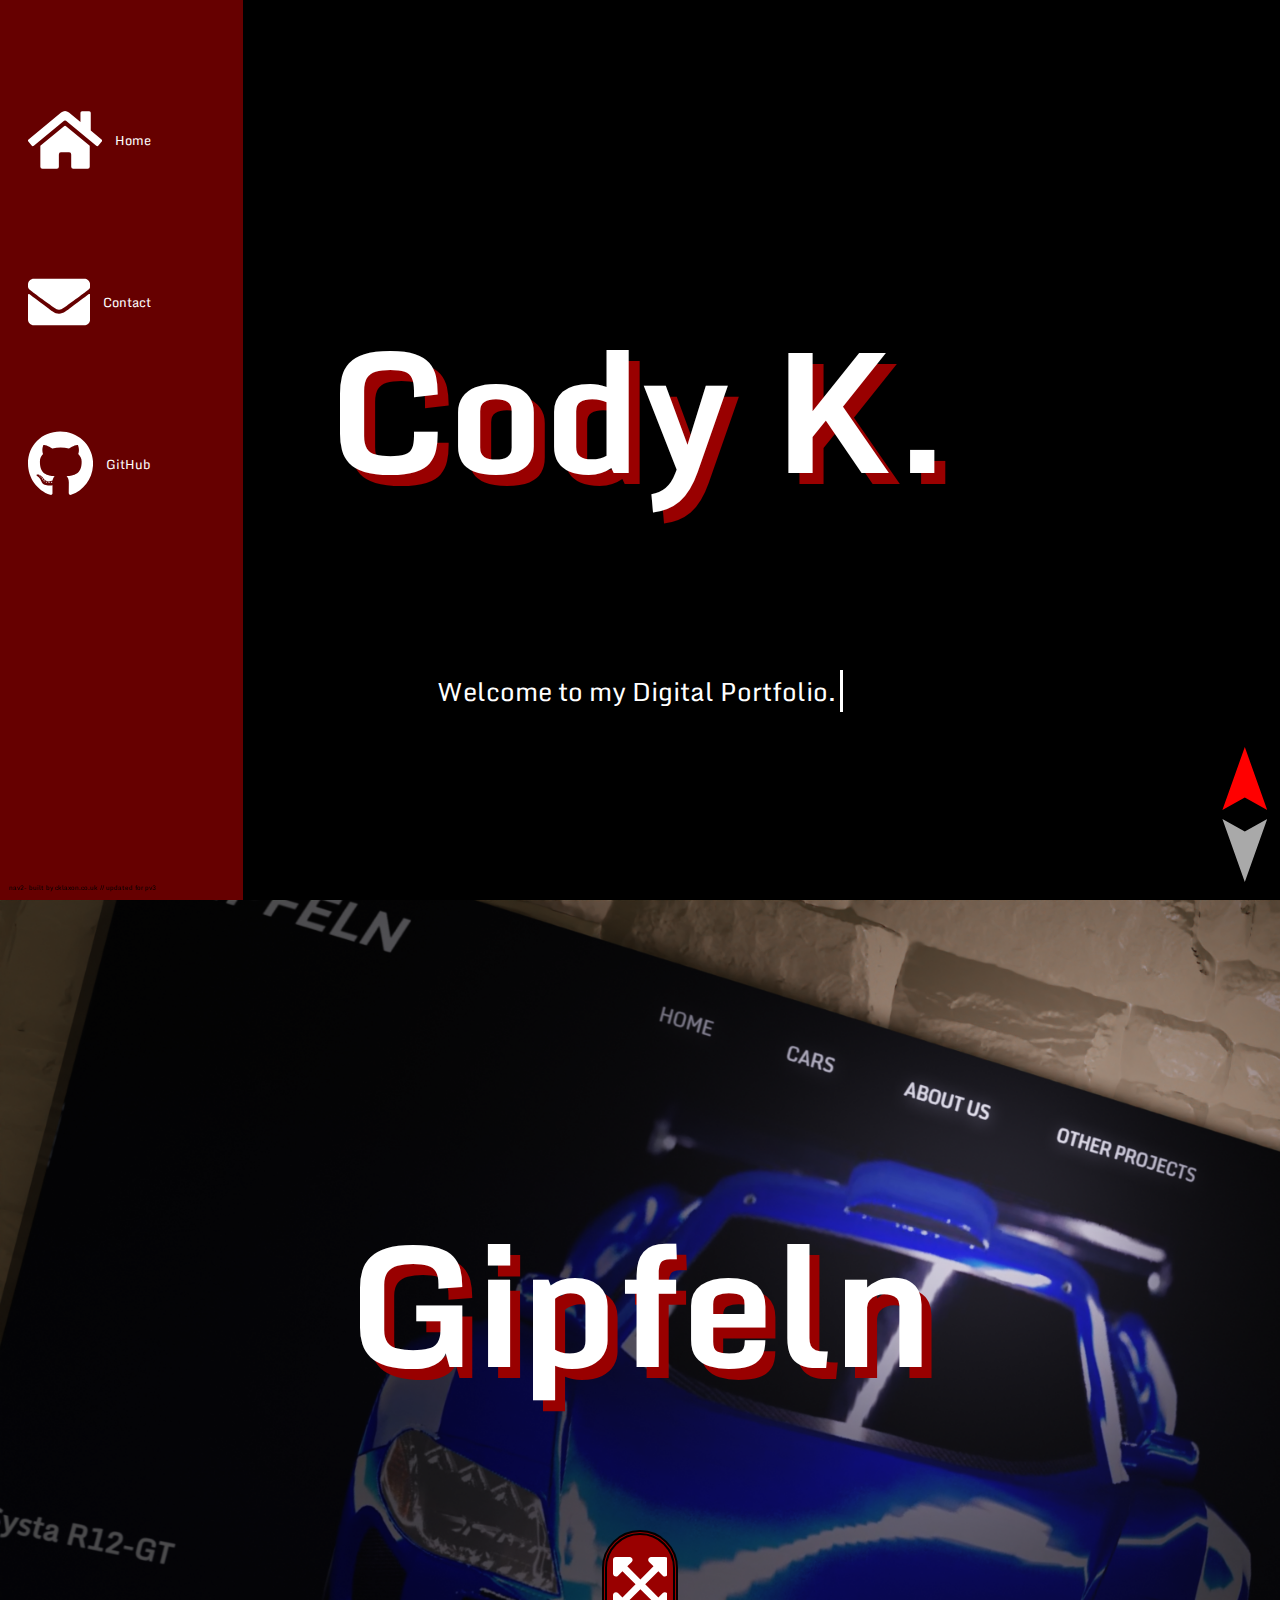
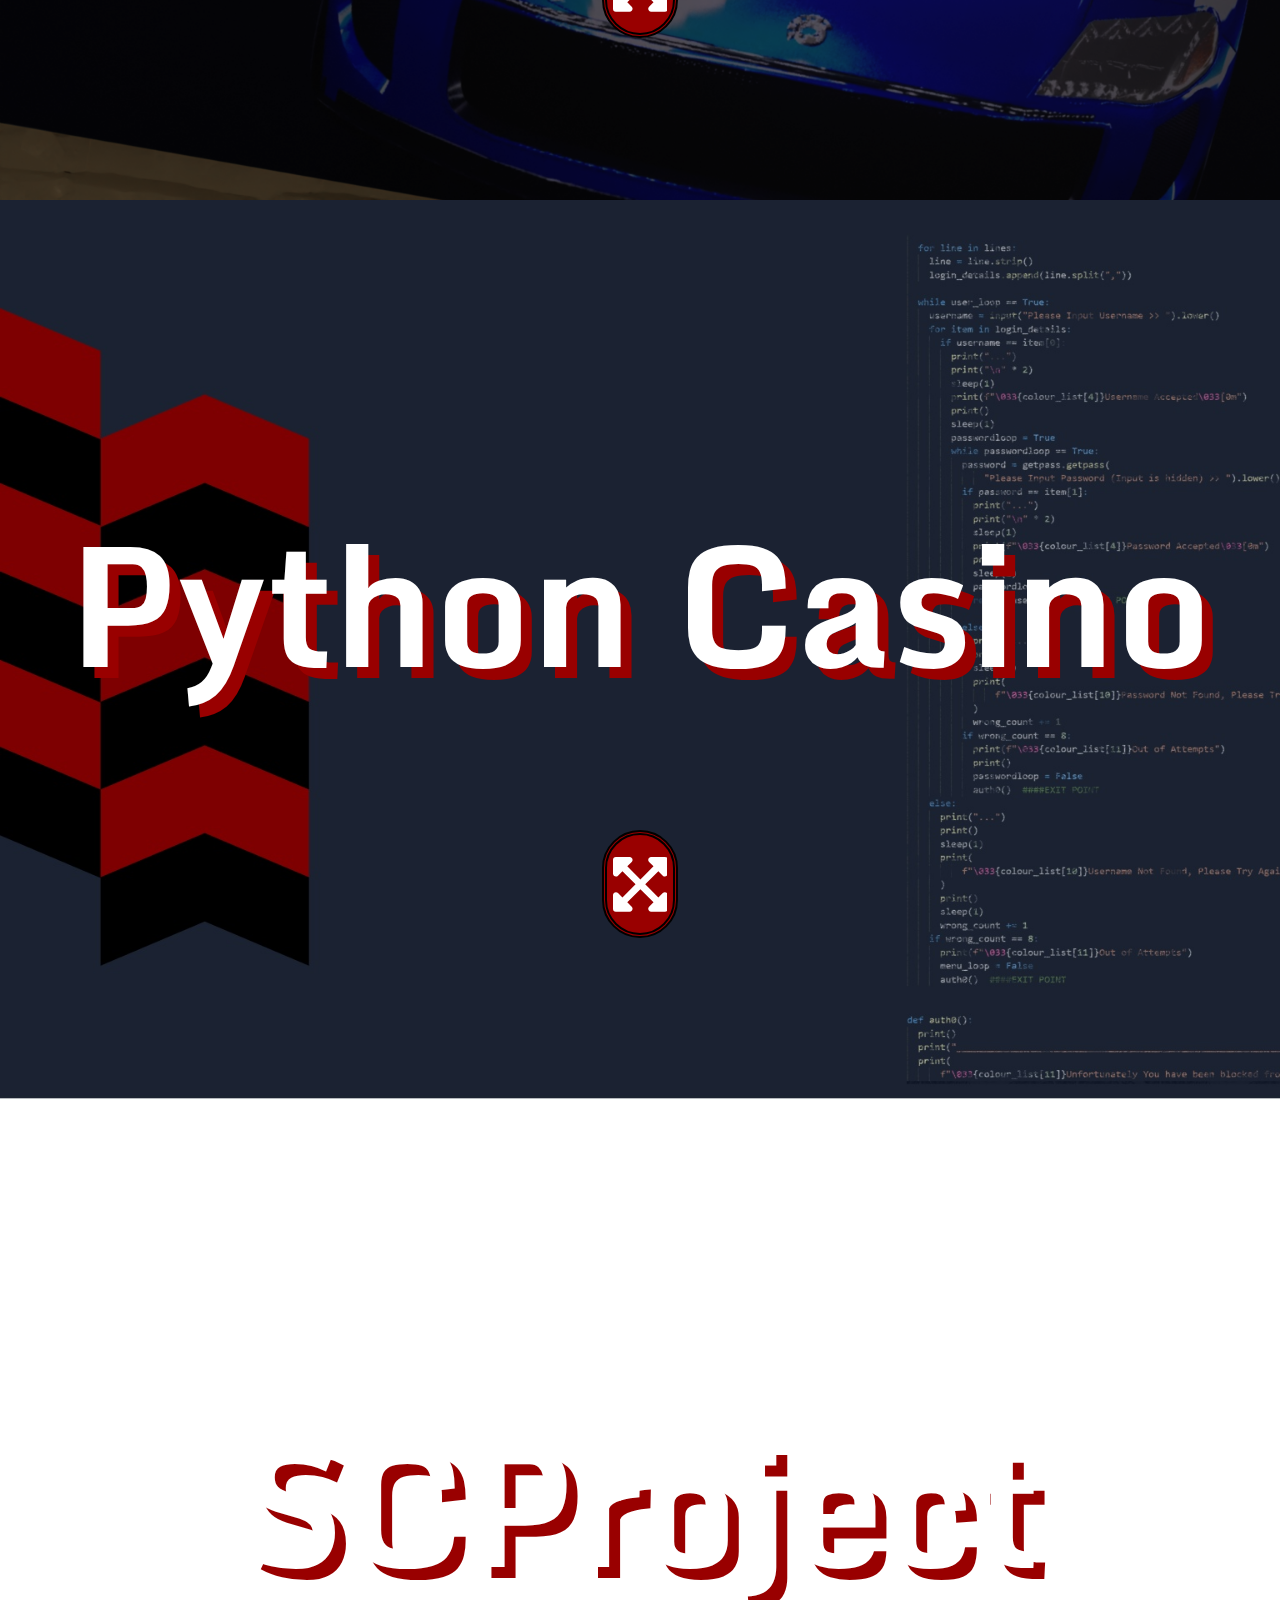
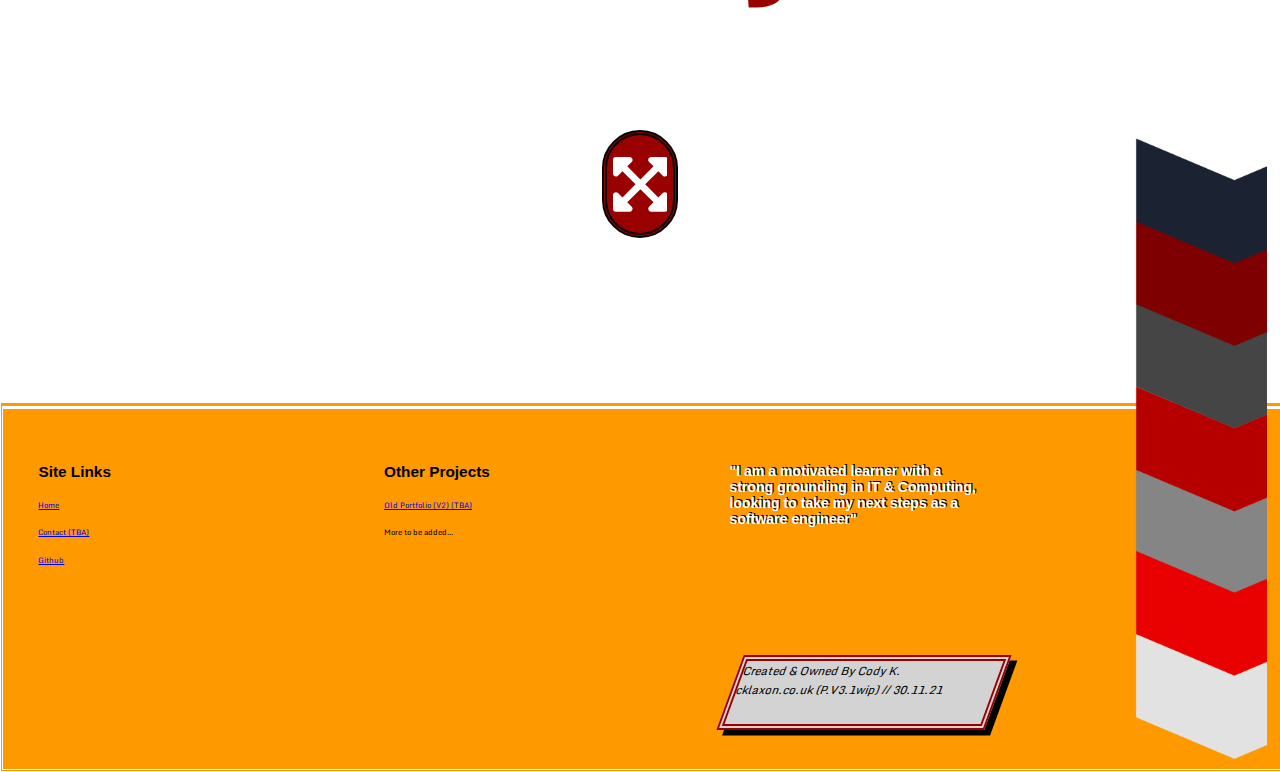
==== commit 1fa32e78: "Finished New Page Navigation" ====
--- a/index.html
+++ b/index.html
@@ -17,7 +17,7 @@
         <base href="/">
         <link rel="shortcut icon" type="image/x-icon" href="favicon.ico" />
         </base>
-        <title>CKlaxon</title>
+        <title>CKlaxon | Cody K.</title>
          
         <meta charset="UTF-8" />
         <meta http-equiv="X-UA-Compatible" content="ie=edge" />
@@ -170,12 +170,12 @@
        <div id="ftright_top" class="Footer_Collection">
           <h1 id="ftrightlinks">"I am a motivated learner with a strong grounding in IT & Computing, looking to take my next steps as a software engineer"</h1>
        </div>
-       <div id="ftright_plaque" class="Footer_Collection"> Created & Owned By Cody K. <br> cklaxon.co.uk (P.V3.1wip) // 28.11.21</div>
+       <div id="ftright_plaque" class="Footer_Collection"> Created & Owned By Cody K. <br> cklaxon.co.uk (P.V3.1wip) // 30.11.21</div>
     </section>
 
     <div id="snap-scroll-button-container">
-       <div class="snap-scroll-buttons" id="snap-scroll-uppr">u</div>
-       <div class="snap-scroll-buttons" id="snap-scroll-down">d</div>
+       <div class="snap-scroll-buttons" id="snap-scroll-uppr" onclick="snapScrollBtnuppr()"></div>
+       <div class="snap-scroll-buttons" id="snap-scroll-down"></div>
     </div>
 
   </div>
--- a/style_full.css
+++ b/style_full.css
@@ -81,27 +81,42 @@
 
     #snap-scroll-button-container {
         display: flex;
-        flex-direction: row;
+        flex-direction: column;
         position: fixed;
         bottom: 2vh;
         right: 1vw;
-        width: 10vw;
-        height: 10vh;
-        z-index: 3;
+        width: 3.5vw;
+        height: 15vh;
+        gap: 1vh;
     }
 
     #snap-scroll-uppr {
+        clip-path: polygon(50% 0%, 100% 100%, 50% 80%, 0 100%);
         order: 1;
         background: red;
-        width: 5vw;
+        width: 100%;
         height: 100%;
+        cursor: pointer;
+        transition: .25s ease;
+    }
+
+    #snap-scroll-uppr:hover {
+        background: lightcoral;
+        transition: .25s ease;
     }
 
     #snap-scroll-down {
+        clip-path: polygon(50% 100%, 100% 0, 50% 20%, 0 0);
         order: 2; 
-        background-color: lightblue;
-        width: 5vw;
+        background-color: darkgray;
+        width: 100%;
         height: 100%;
+        cursor: pointer;
+    }
+
+    #snap-scroll-down:hover {
+        background: lightblue;
+        transition: .25s ease;
     }
 
     /*Navbar*/
@@ -180,7 +195,6 @@
             background-repeat: no-repeat;
             width: 15vw;
             height: 70vh;
-            z-index: 1;
         }
 
         #SectionFooter {
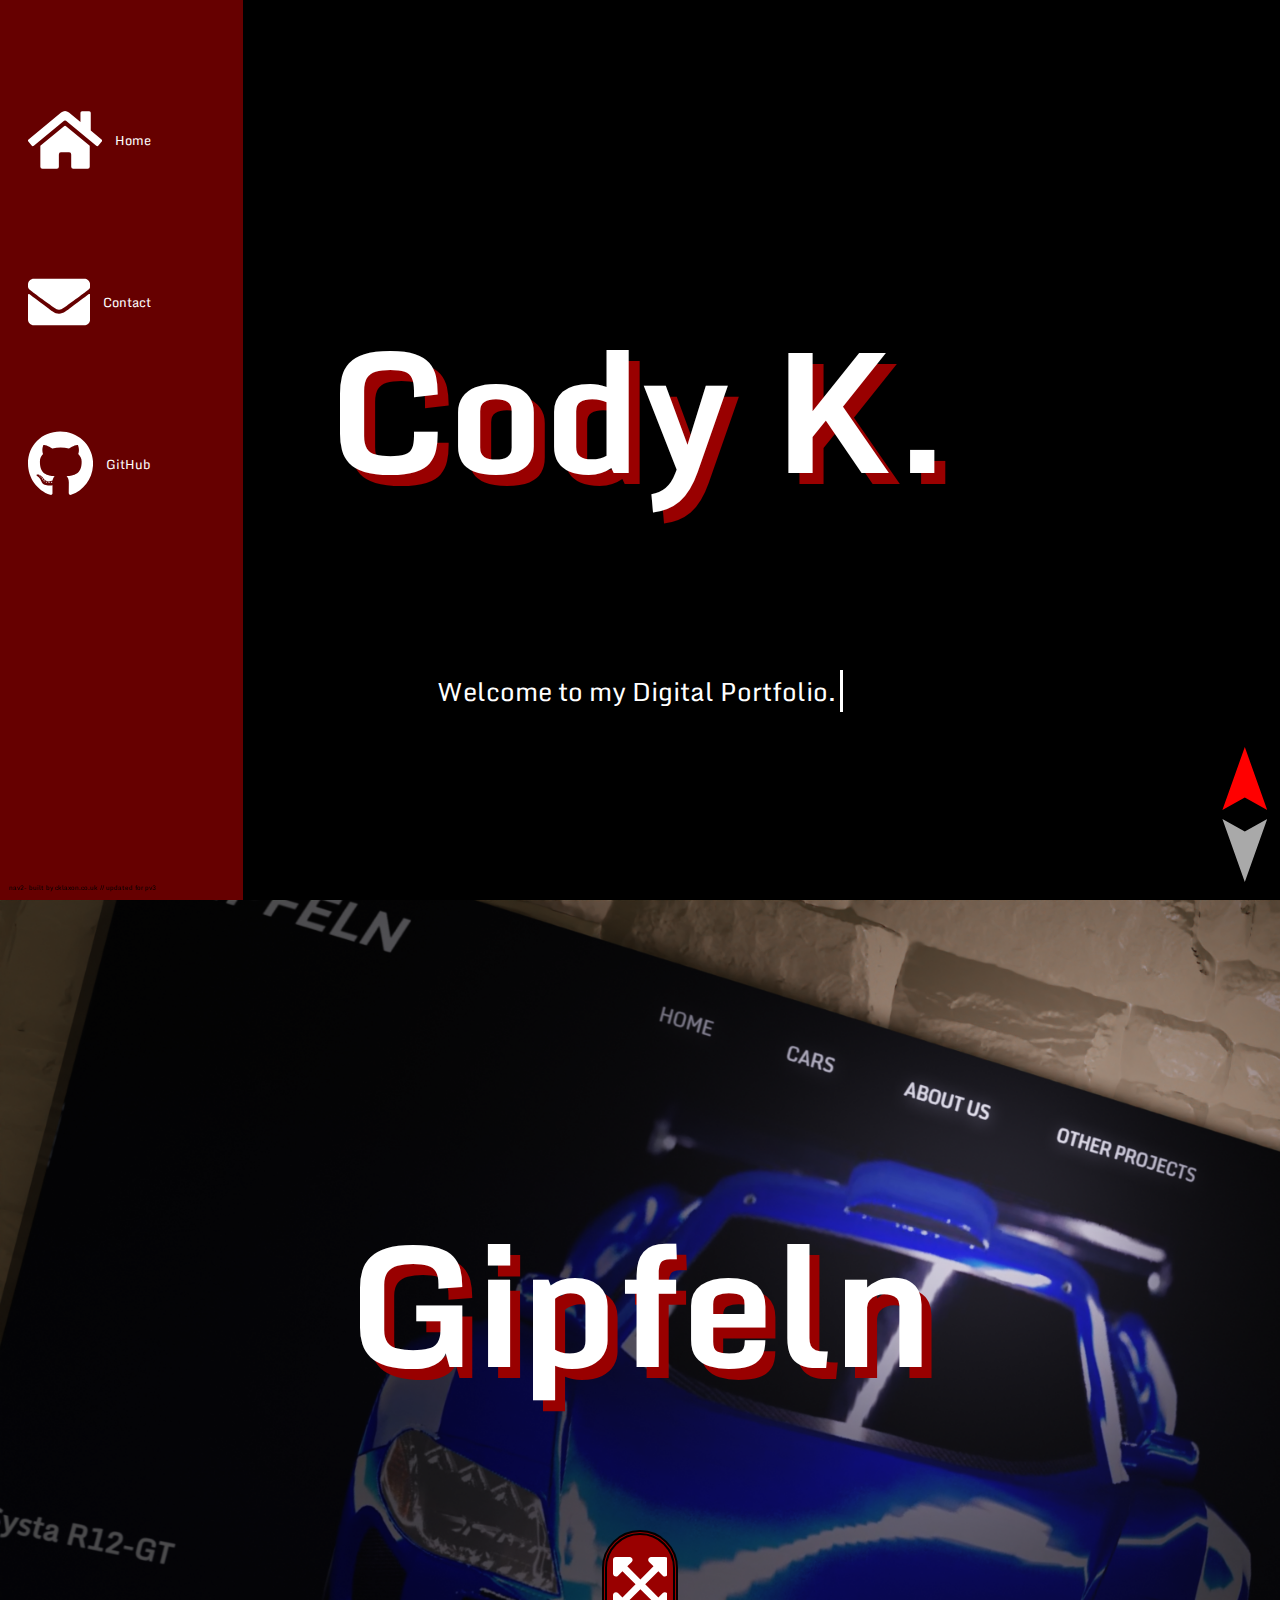
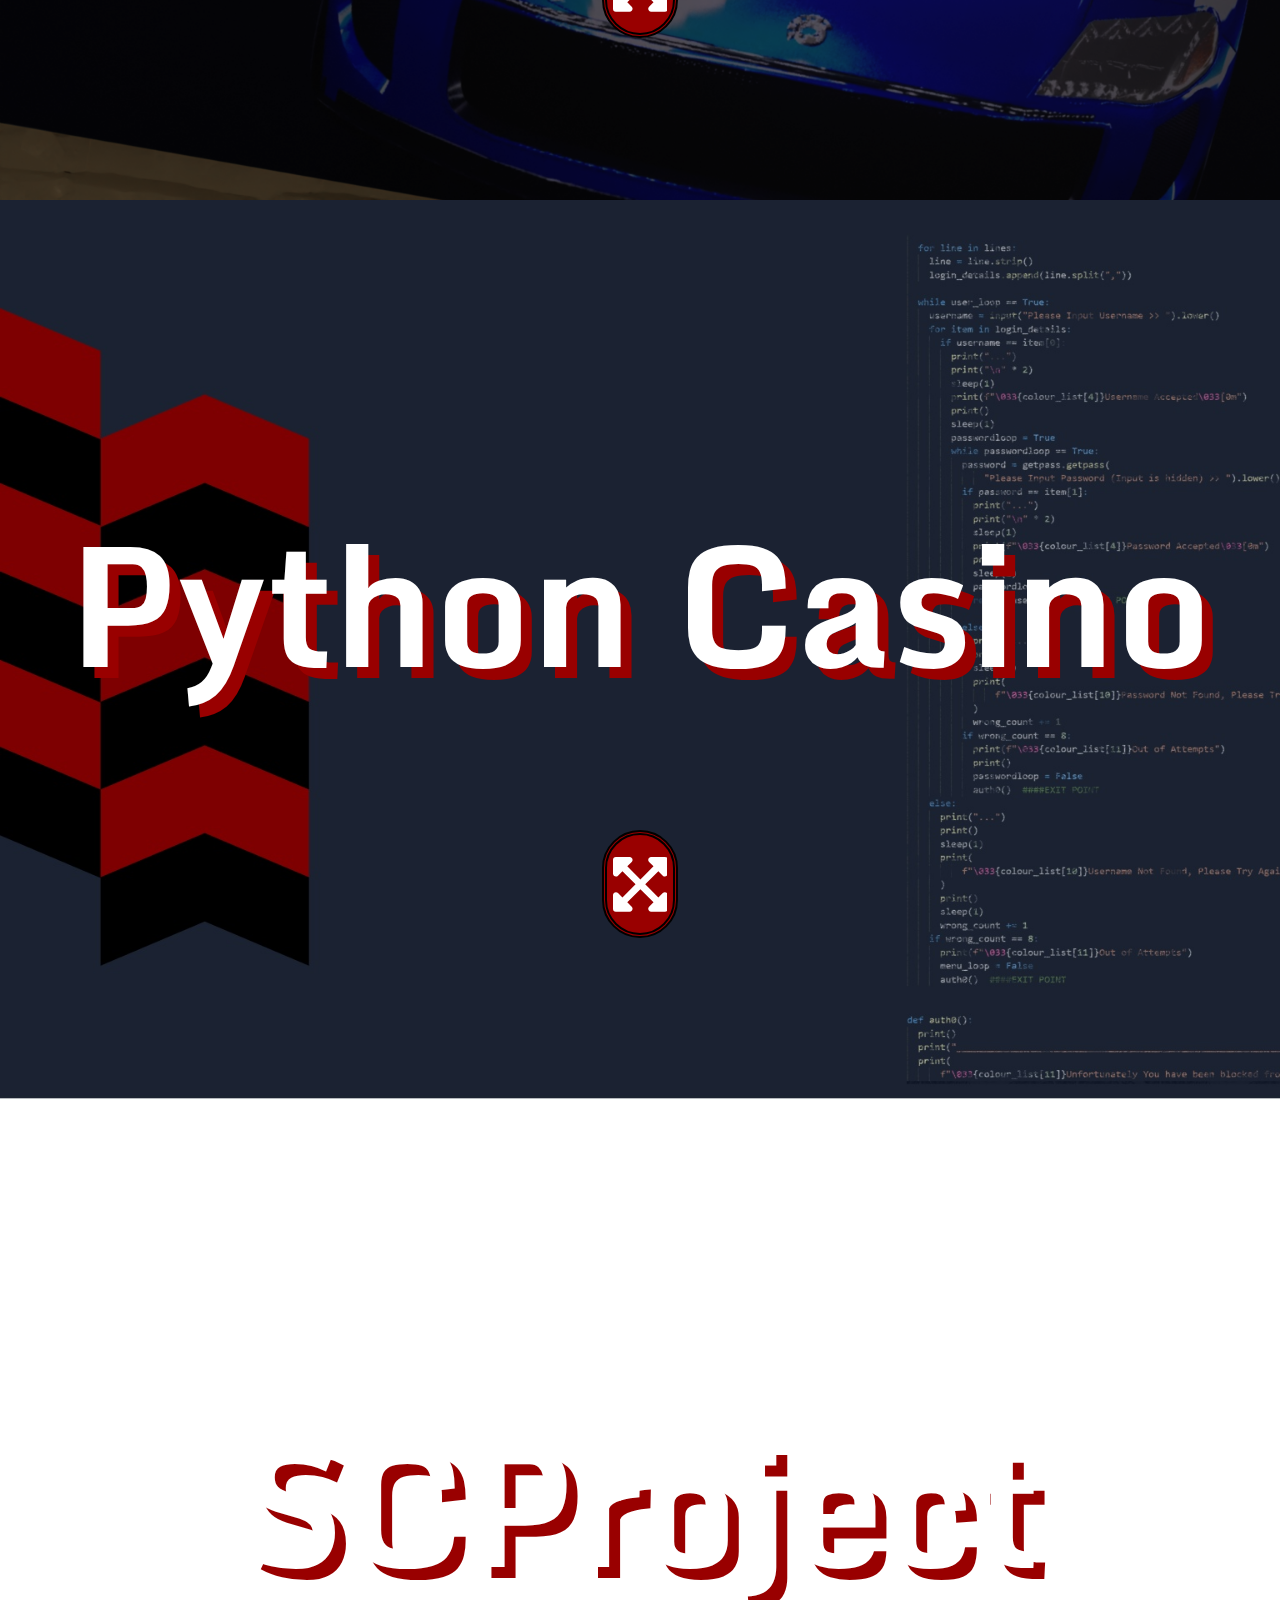
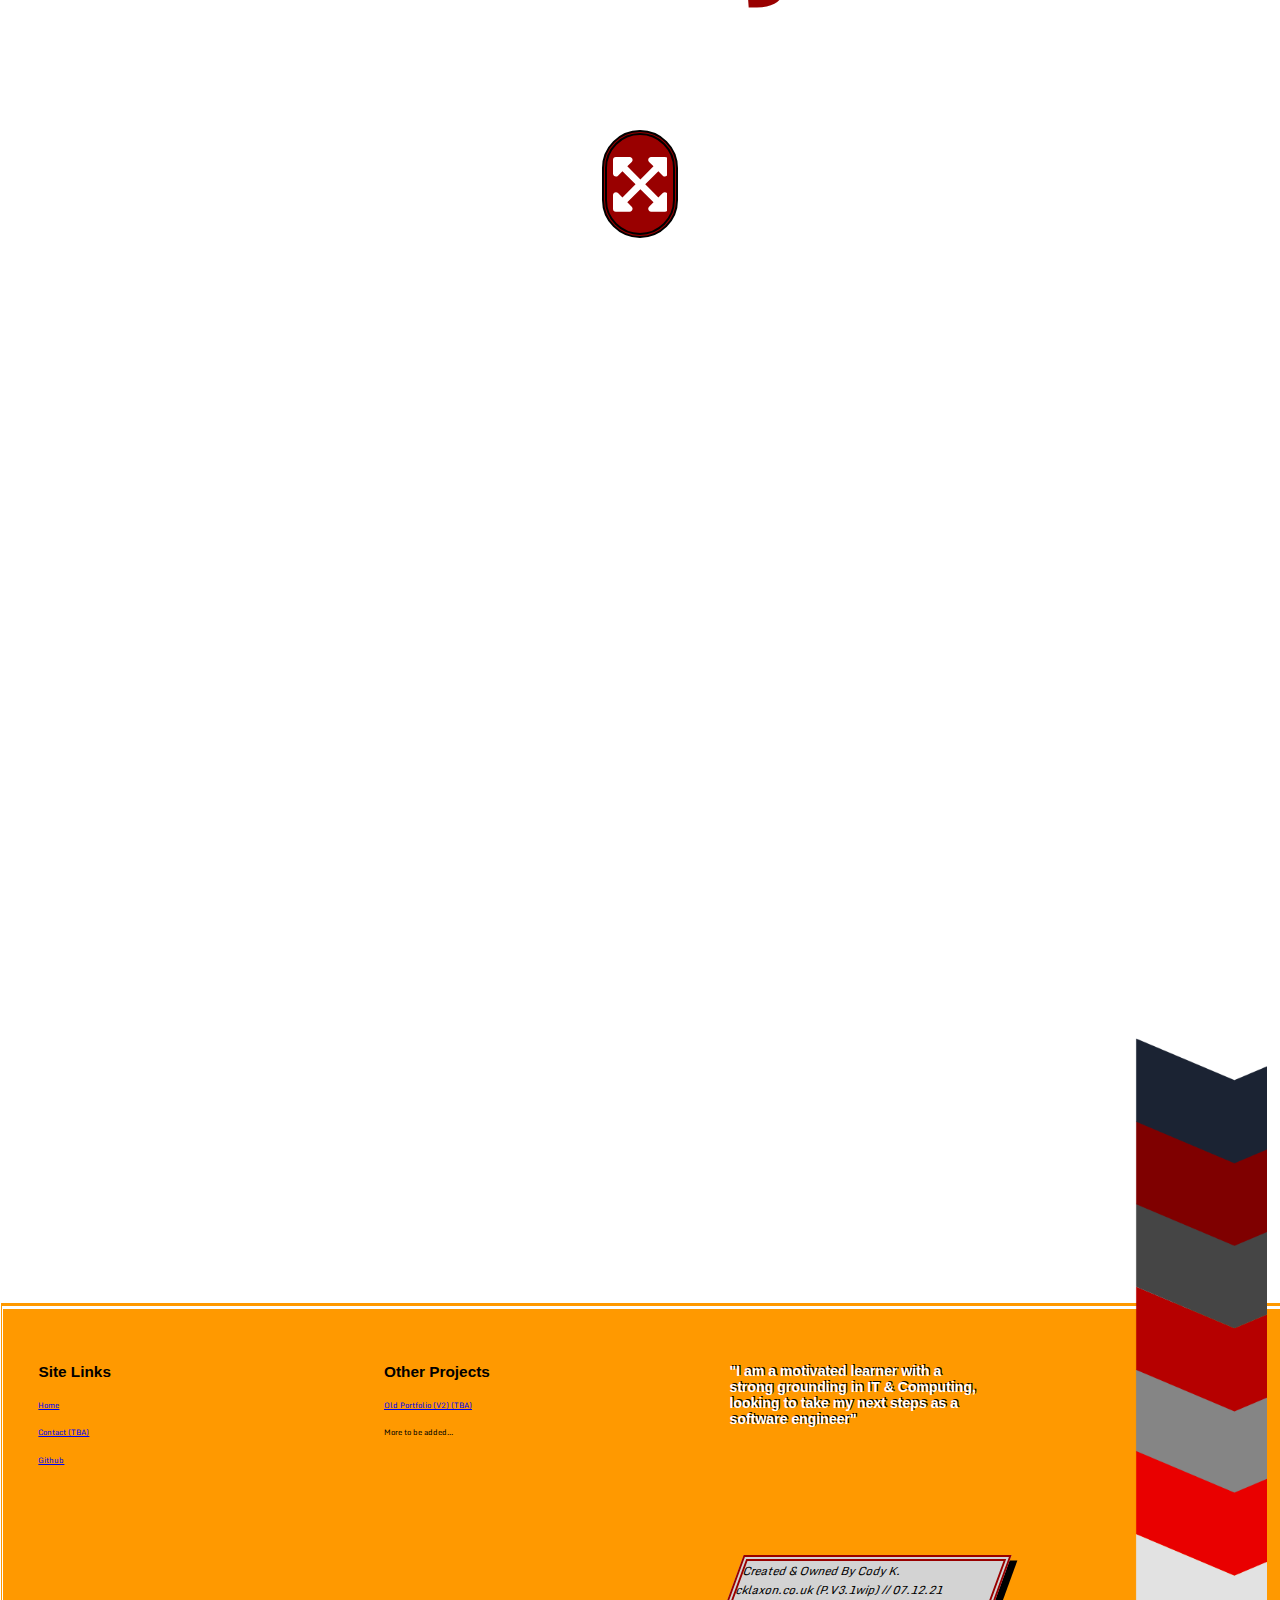
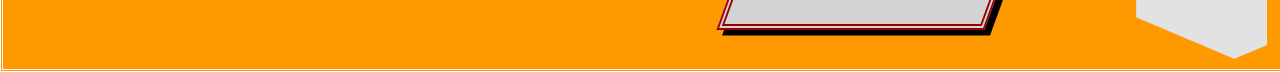
==== commit 07264083: "Added new Section, minor updates." ====
--- a/index.html
+++ b/index.html
@@ -153,6 +153,12 @@
        </button>
     </section>
 
+    <section id ="SectionE">
+      <video autoplay muted loop id="SectionE_Video">
+         <source src="/assets/projectluna-ad.mp4" type="video/mp4">
+       </video>
+    </section>
+
     <section id ="SectionFooter">
        <div id = "FooterBridge"></div>
        <h1 class="SectionFooterTitle"></h1>
@@ -170,7 +176,7 @@
        <div id="ftright_top" class="Footer_Collection">
           <h1 id="ftrightlinks">"I am a motivated learner with a strong grounding in IT & Computing, looking to take my next steps as a software engineer"</h1>
        </div>
-       <div id="ftright_plaque" class="Footer_Collection"> Created & Owned By Cody K. <br> cklaxon.co.uk (P.V3.1wip) // 30.11.21</div>
+       <div id="ftright_plaque" class="Footer_Collection"> Created & Owned By Cody K. <br> cklaxon.co.uk (P.V3.1wip) // 07.12.21</div>
     </section>
 
     <div id="snap-scroll-button-container">
@@ -182,8 +188,8 @@
 
 </main>
 
+<script src="app.js"></script>
+
 </body>
 
-</html>
-
-<script src="app.js"></script>+</html>--- a/style_full.css
+++ b/style_full.css
@@ -79,6 +79,12 @@
         background-repeat: no-repeat;
     }
 
+    #SectionE_Video {
+        width: 100vw;
+        height: 100vh;
+        object-fit: cover;
+    }
+
     #snap-scroll-button-container {
         display: flex;
         flex-direction: column;
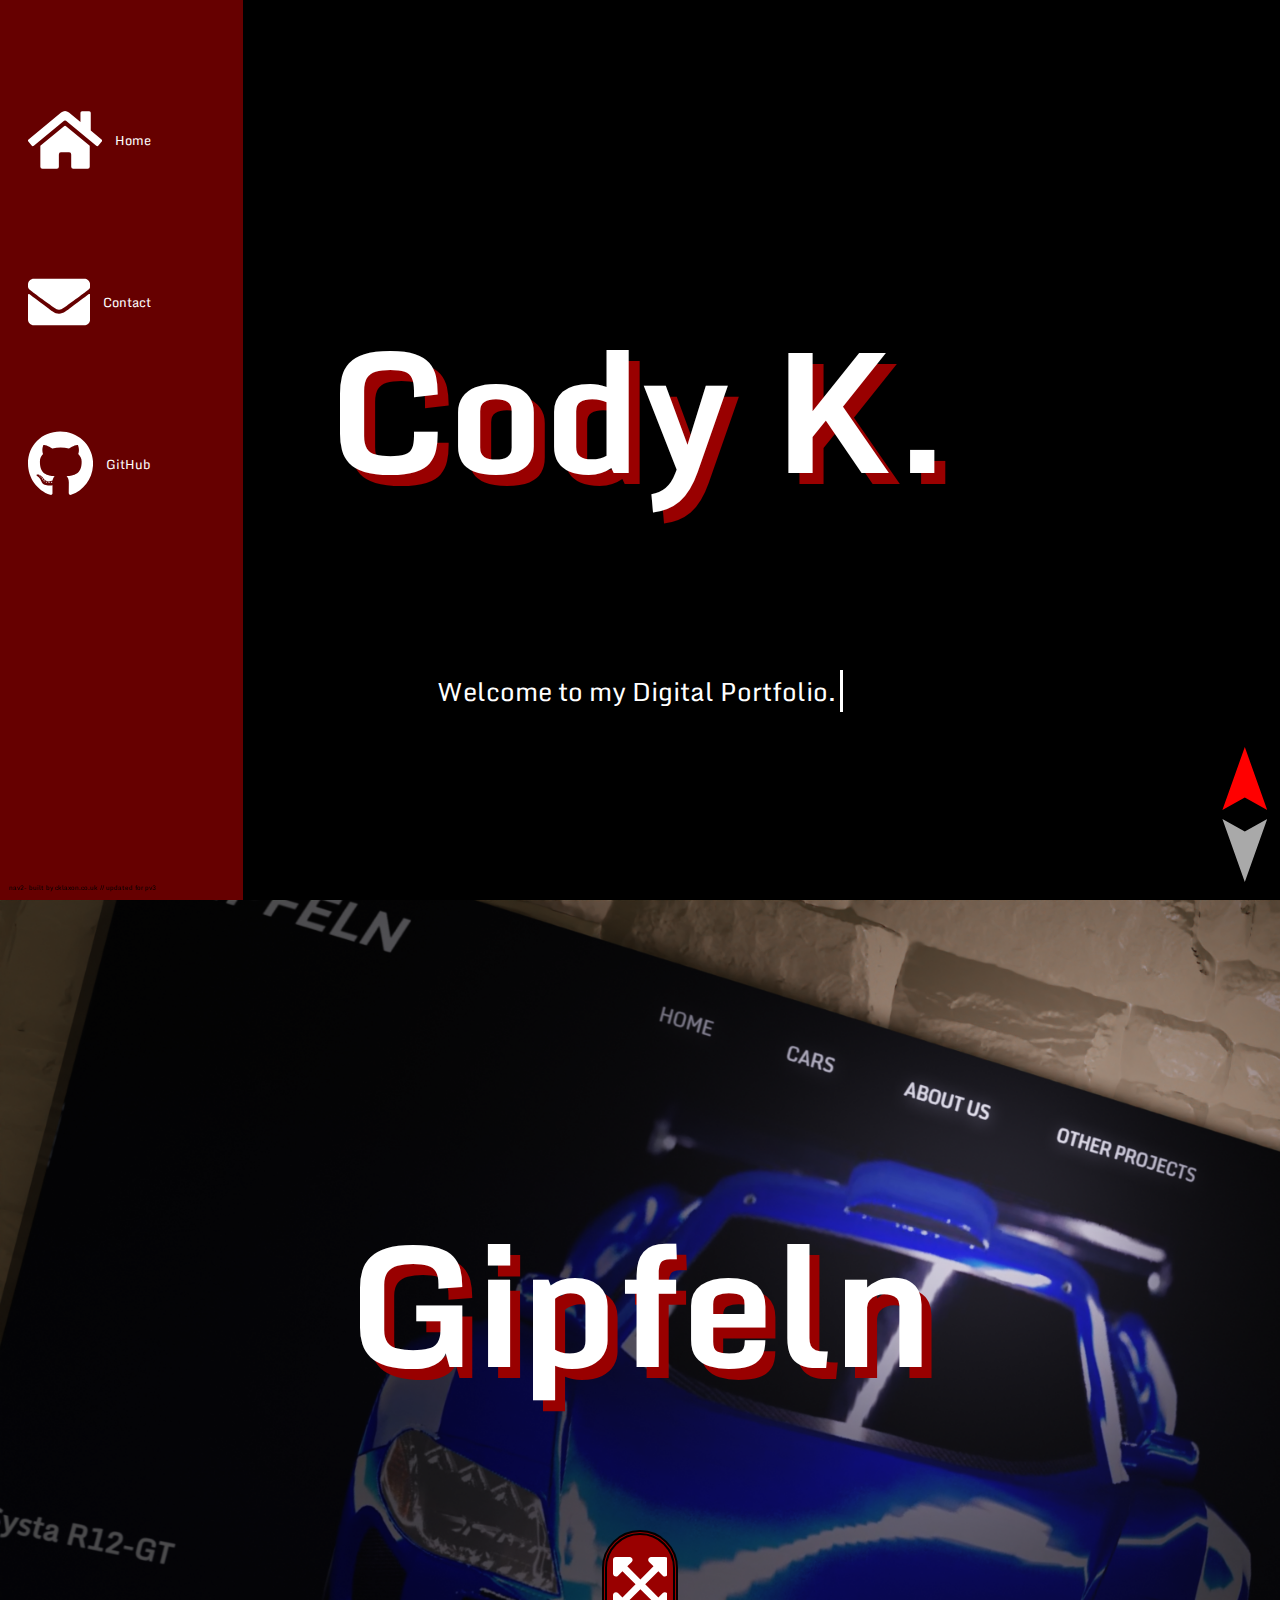
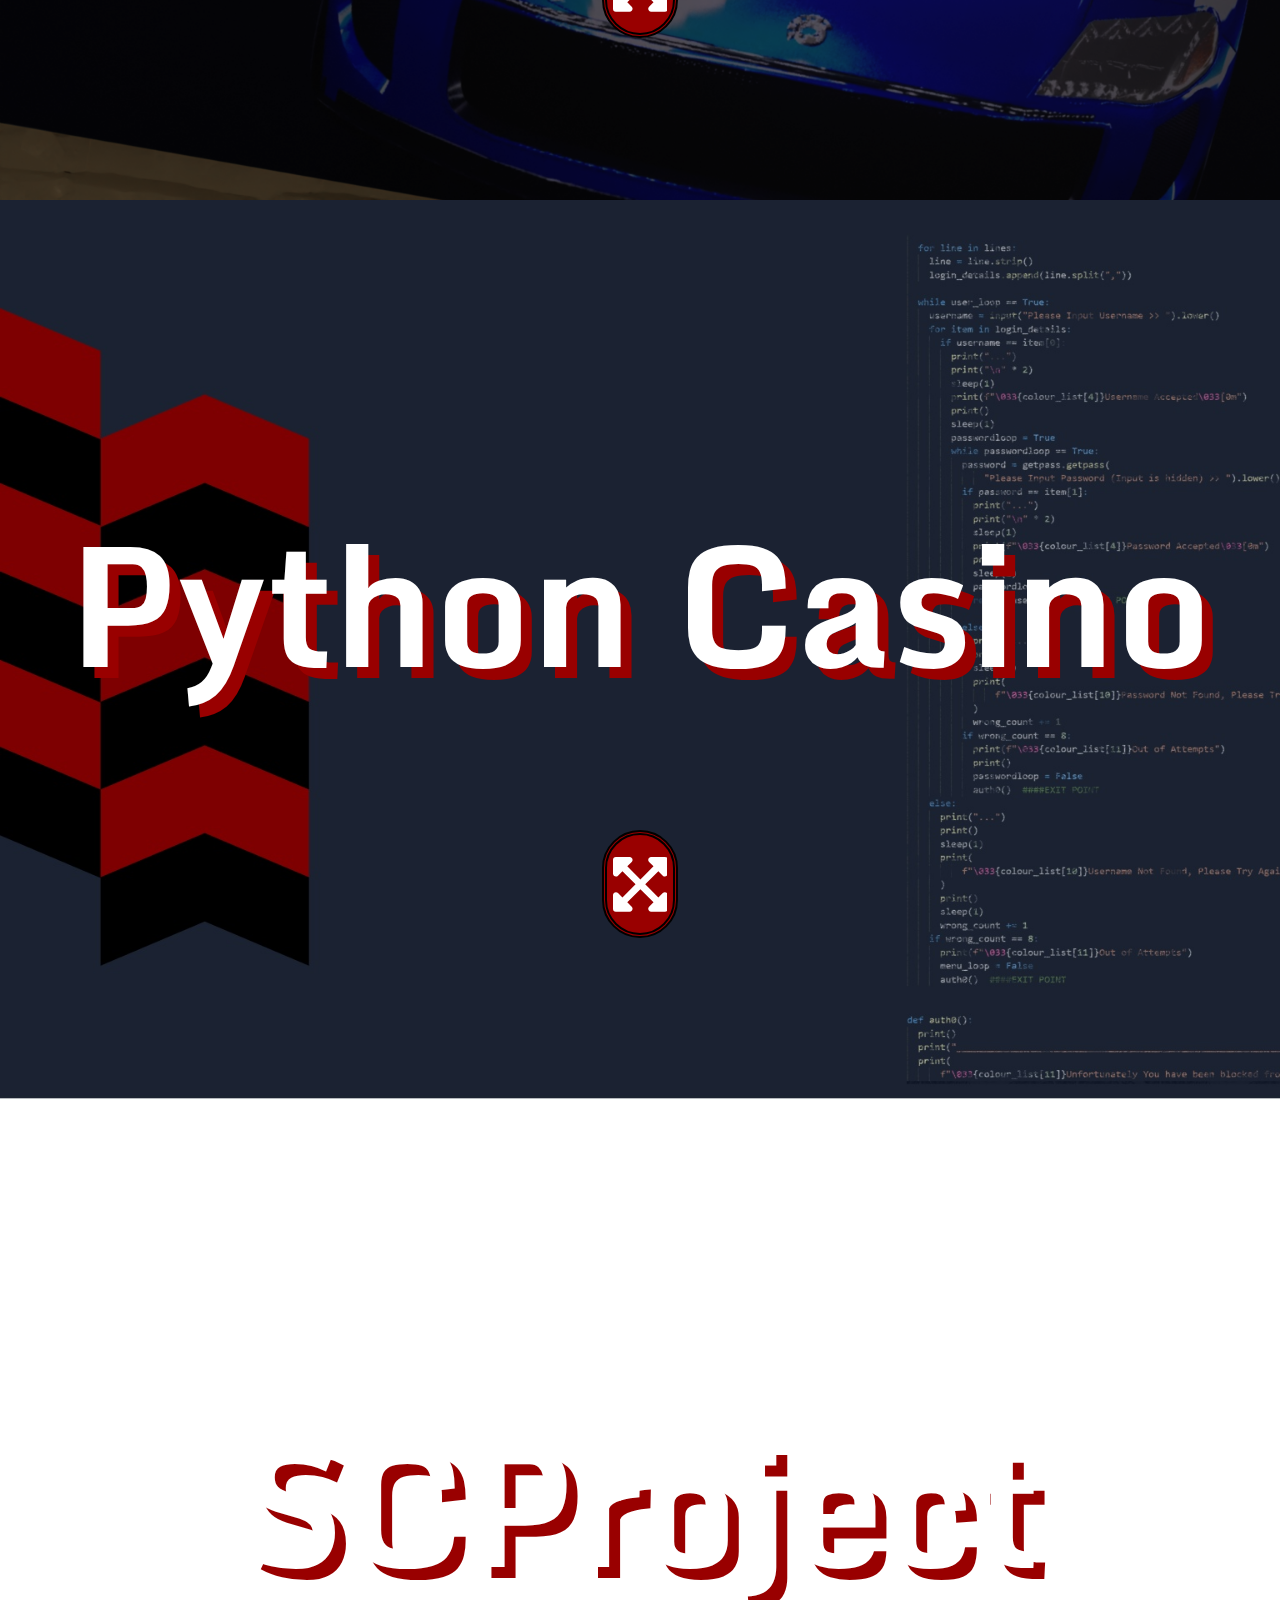
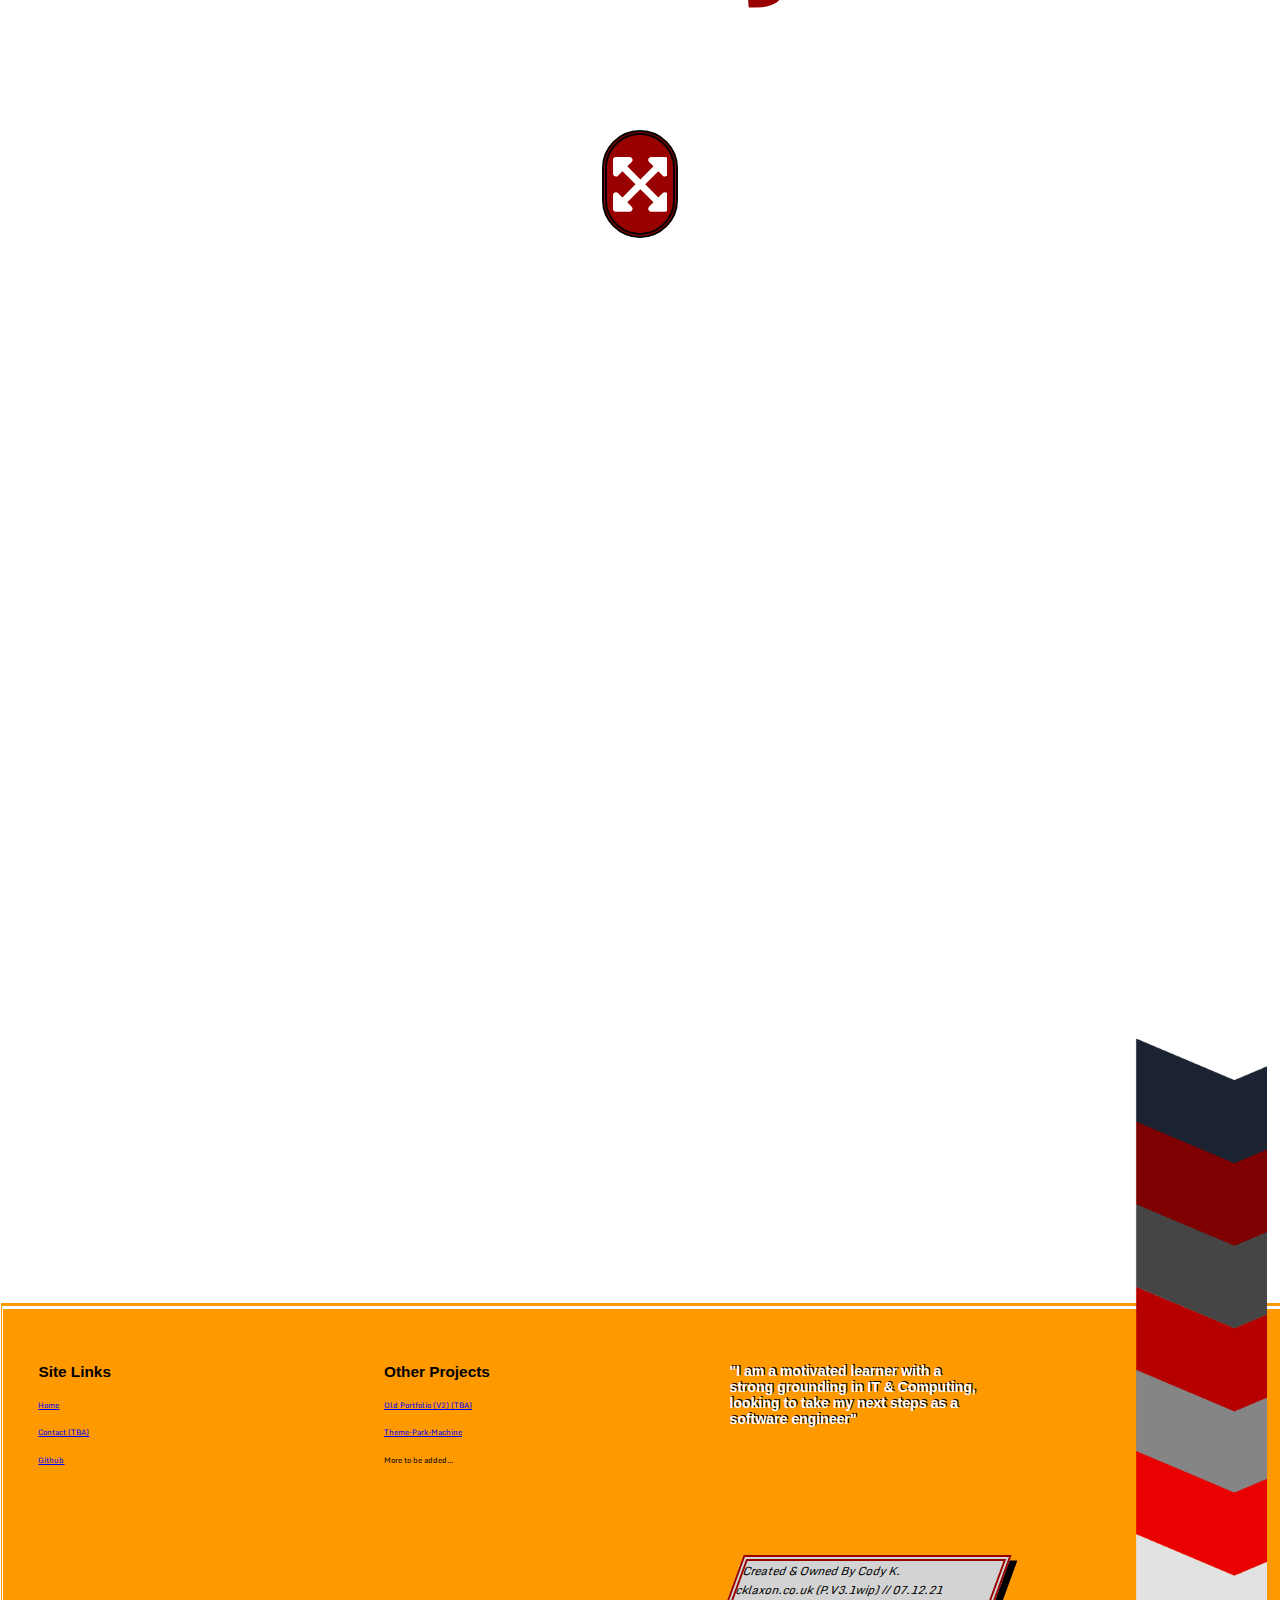
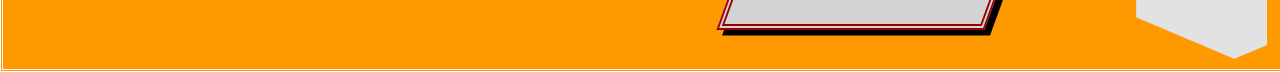
==== commit 4afa9cf7: "Added New Section, edited Modal Descriptions." ====
--- a/index.html
+++ b/index.html
@@ -108,9 +108,8 @@
             <span class="close">&times;</span>
                <div id="Gipfeln_ModalImage1"></div>
                <div id="Gipfeln_ModalImage2"></div>
-               <h1 id="Gipfeln_ModalTitle">Project: Gipfeln</h1>
-               <p1 id="Gipfeln_ModalText">This project has been designed with modern and sleek web design in mind, using videos, transitions, shadows & hover events to create the perfect eye catching website for a fictional high class car company.<br><br>
-                                          CSS was used extensively throughout this project, though I intend to implement more JS in the future.</p1>
+               <h1 id="Gipfeln_ModalTitle">Discontinued Project: Gipfeln</h1>
+               <p1 id="Gipfeln_ModalText">This project wass designed with modern web design in mind, using videos, transition, hover events and other features to create the perfect eye catching website for a fictional high class car company.<br><br>HTML/CSS</ber></p1>
                <a href="Gipfelnportal"><button id="Gipfeln_Live_Project_Link" href="Gipfelnportal">Live Version</button></a>
                <a href="https://github.com/CodyK4/Gipfeln"><button id="Gipfeln_Github_Project_Link">Github Version</button></a>
          </div>
@@ -129,7 +128,7 @@
                <div id="Casino_ModalImage1"></div>
                <div id="Casino_ModalImage2"></div>
                <h1 id="Casino_ModalTitle">Project: Python Casino</h1>
-               <p1 id="Casino_ModalText">This project is based on an idea for a fictional betting website, I believe this is a good way of being able to try out different methods to create games using code,In this project, I used python to my advantage, using databases and a detailed register & login system. The Project will be complete with multiple games upon completetion. </p1>
+               <p1 id="Casino_ModalText">This project is based on the idea of a fictional betting website.<br><br>Using Python, I have created a text-based interface with a detailed login system, as well as score-keeping.<br><br>The project will be complete with multiple games.<br><br>Python </p1>
                <a href="https://replit.com/@CodyK2/CasinoProject?v=1"><button id="Casino_Live_Project_Link">Replit Version</button></a>
                <a href="https://github.com/CodyK4/CasinoProject"><button id="Casino_Github_Project_Link">Github Version</button></a>
          </div>
@@ -147,7 +146,7 @@
           <div id="SCProject_Image1"></div>
           <div id="SCProject_Image2"></div>
           <h1 id="SCProject_ModalTitle">Project: SCProject</h1>
-          <p1 id="SCProject_ModalText">Text goes here</p1>
+          <p1 id="SCProject_ModalText">My final project for the ShiftClick 'Intro to Coding' course<br><br>I used JavaScript extensively to my advantage to create a unique, dynamically changing, responsive, and functional website<br><br>HTML/CSS/JavaScript</p1>
           <a href=""><button id="SC_Live_Project_Link">Live Version</button></a>
           <a href=""><button id="SC_Github_Project_Link">Github Version</button></a>
        </button>
@@ -171,6 +170,7 @@
        <div id="ftmid" class="Footer_Collection">
           <h1 id="ftmidlinks">Other Projects</h1>
           <a href="#"><p class="footerlinks">Old Portfolio (V2) (TBA)</p></a>
+          <a href="https://github.com/CodyK4/Theme-Park-Machine"><p class="footerlinks">Theme-Park-Machine</p></a>
           <p class="footerlinks">More to be added...</p>
        </div>
        <div id="ftright_top" class="Footer_Collection">
--- a/style_modals.css
+++ b/style_modals.css
@@ -38,9 +38,9 @@
   #Gipfeln_ModalTitle {
       position: absolute; 
       color: white;
-      font-size: 4vw;
+      font-size: 3vw;
       top: -1.85vw;
-      left: 45vw;
+      left: 40vw;
   }
 
   #Gipfeln_ModalText { 
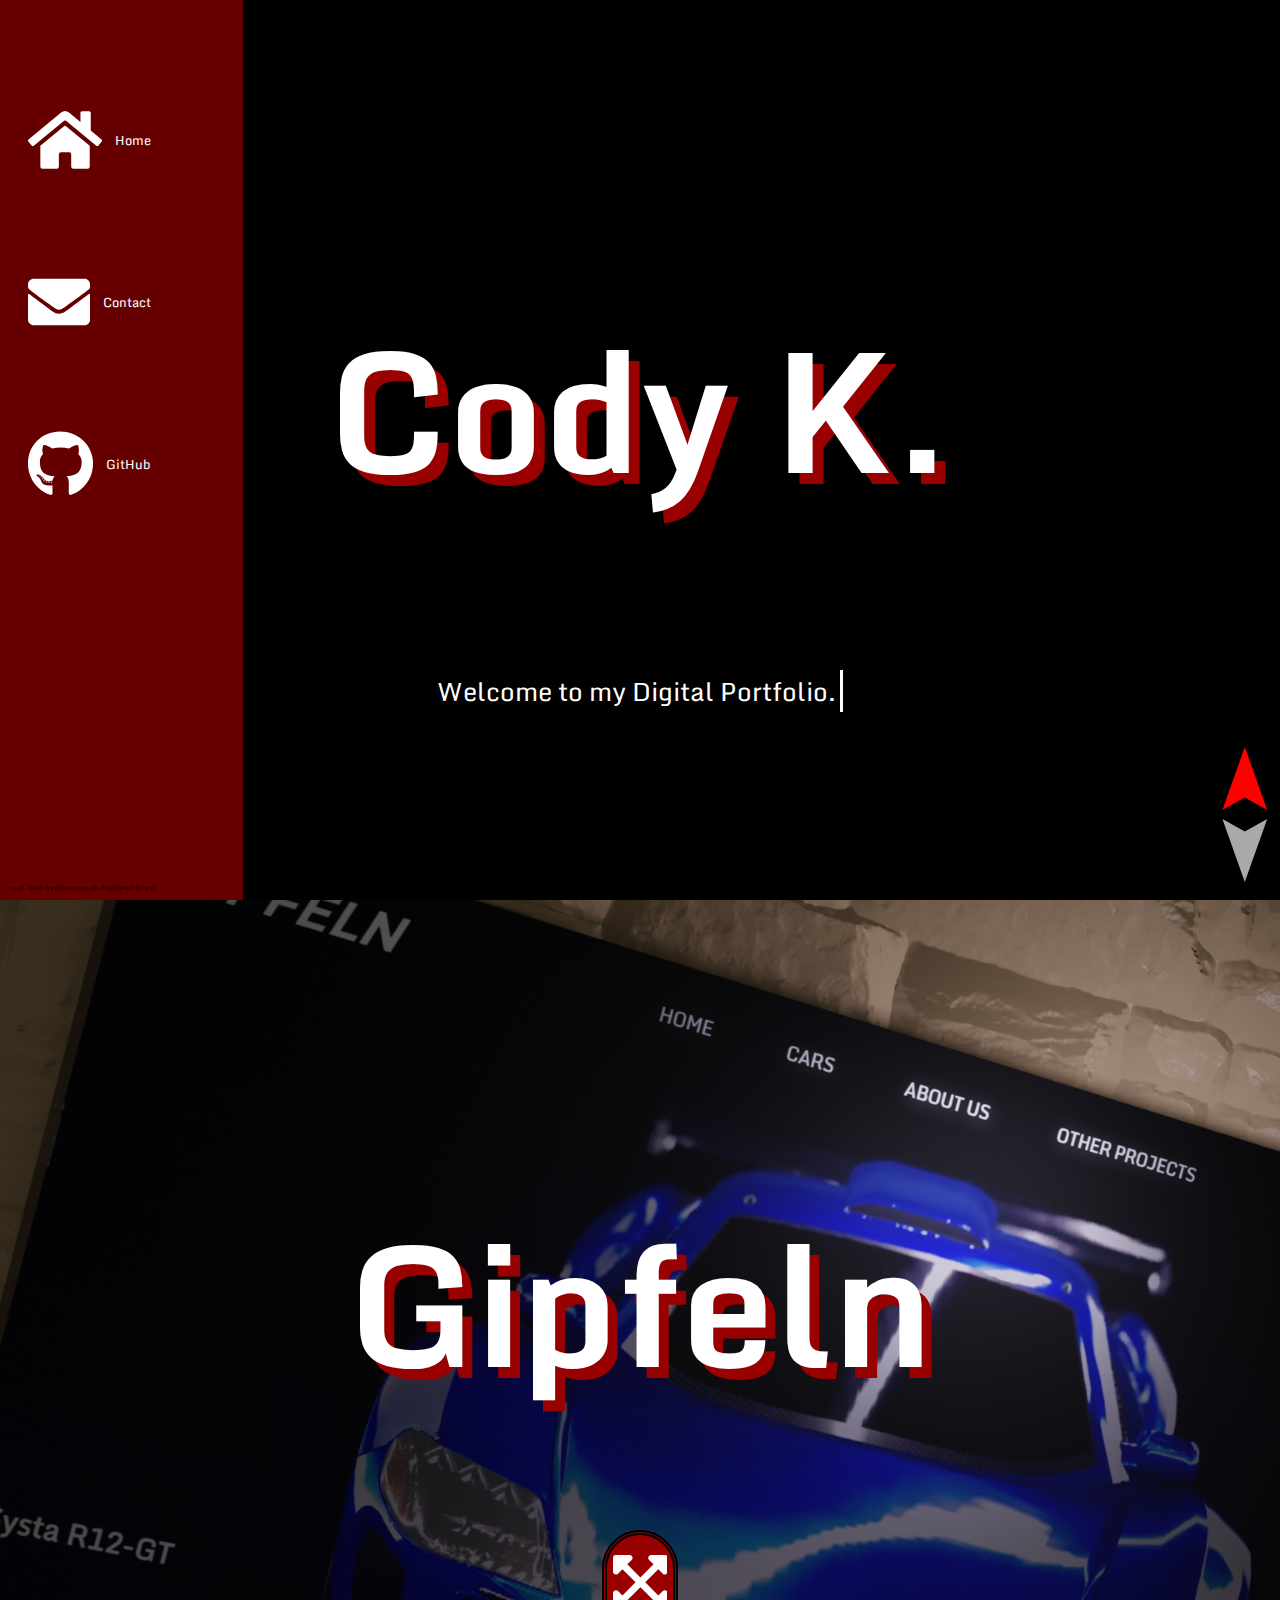
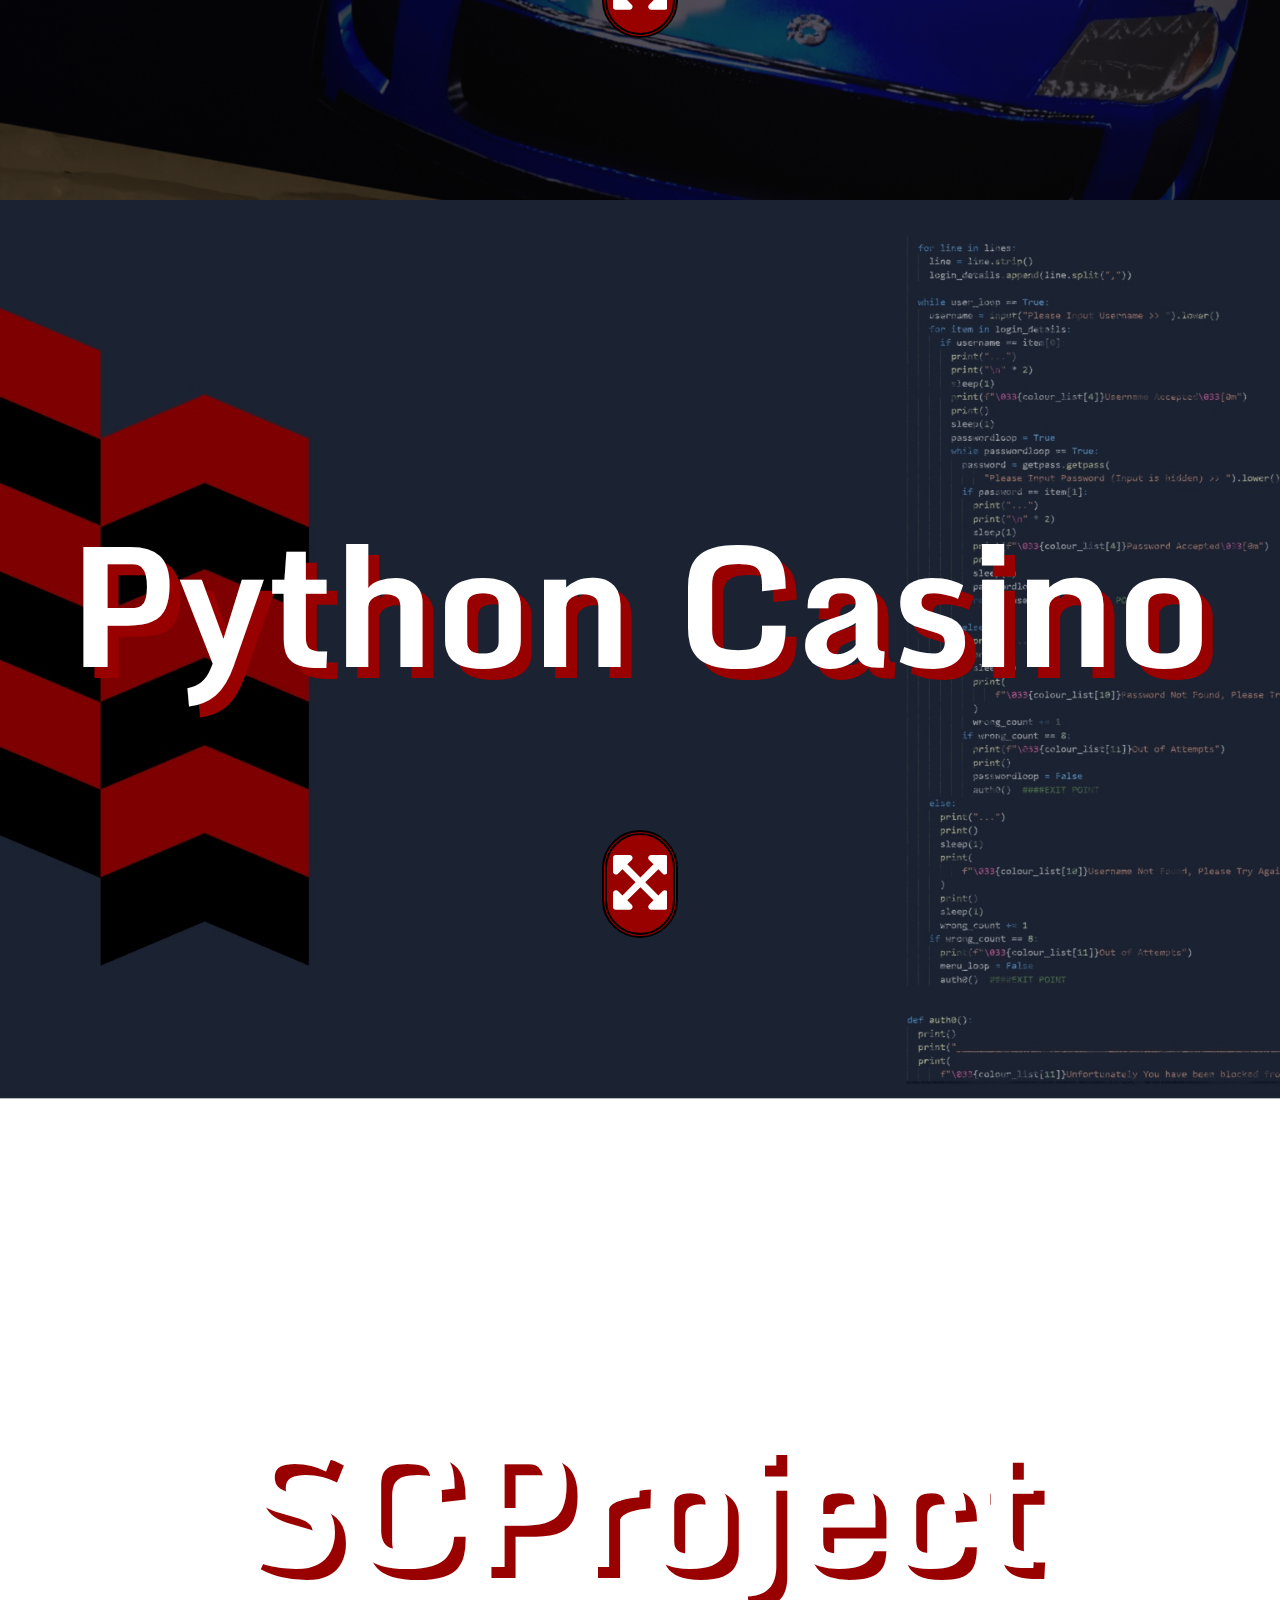
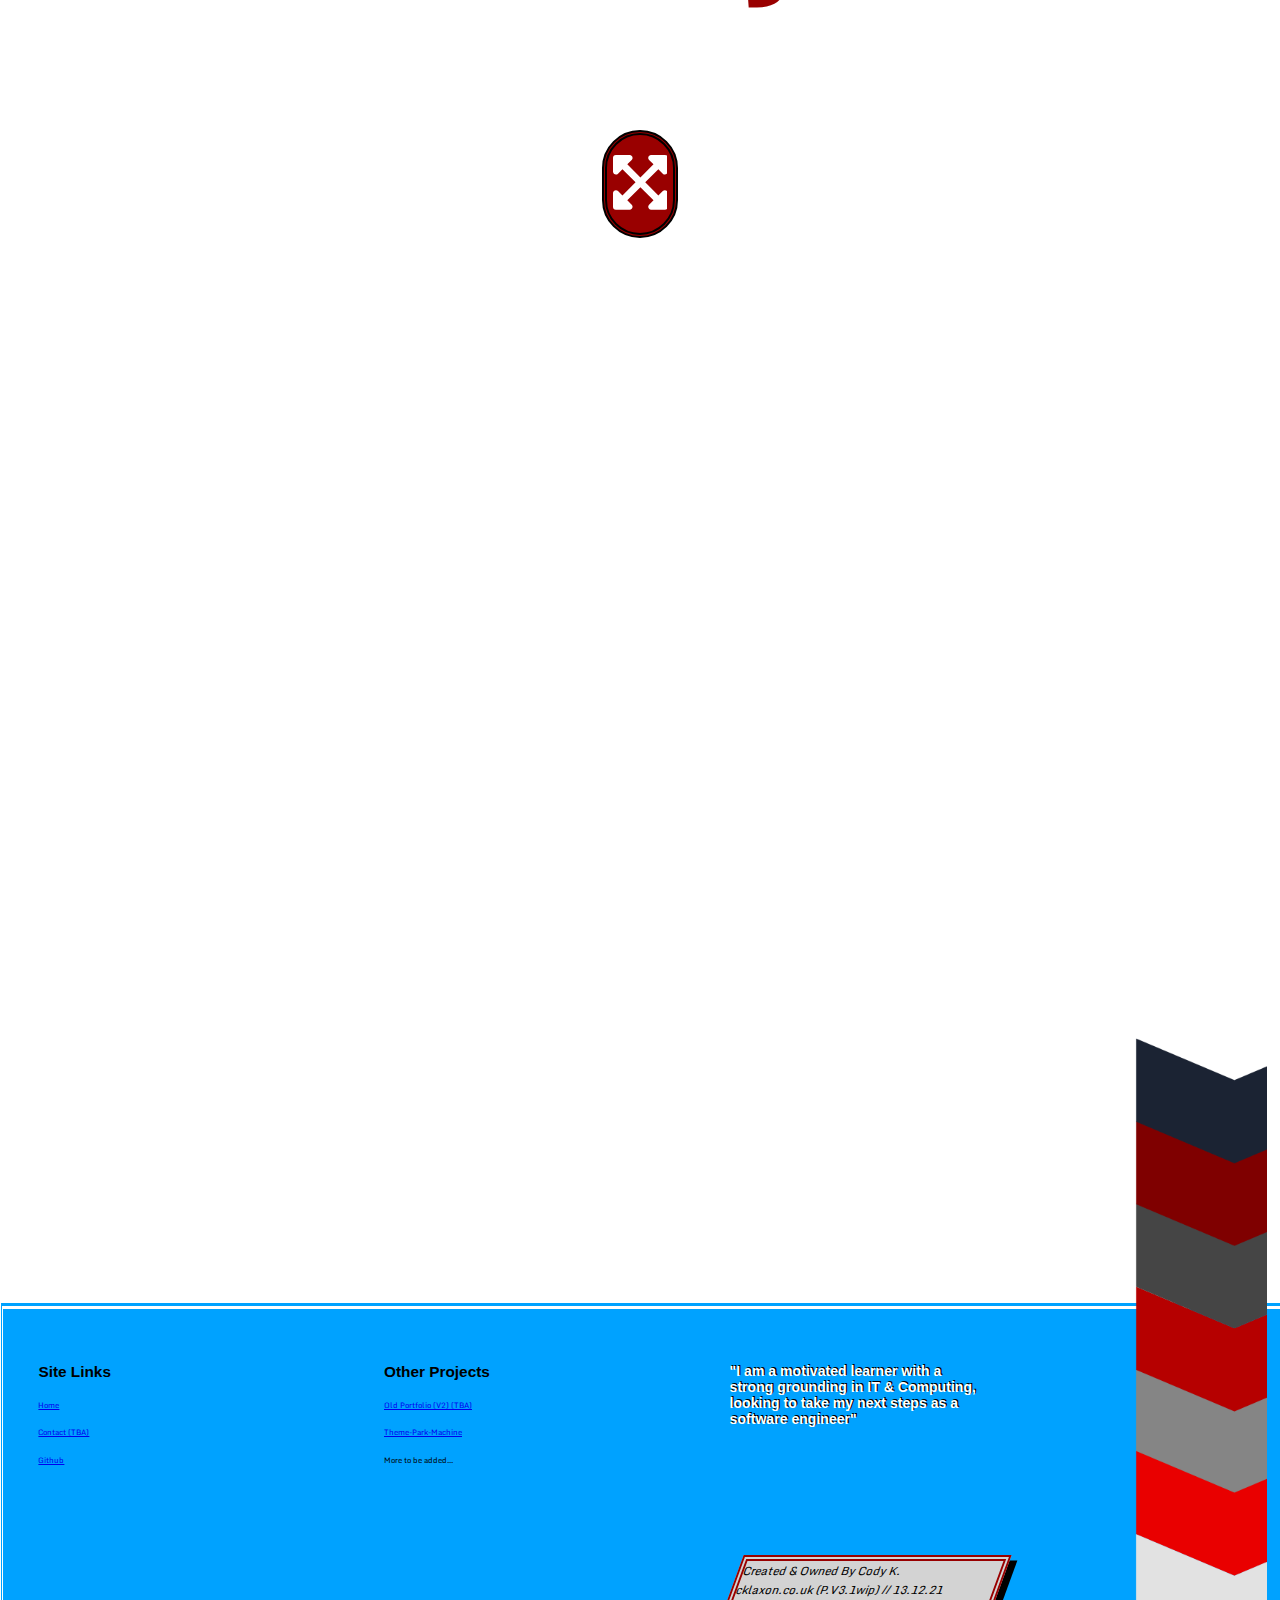
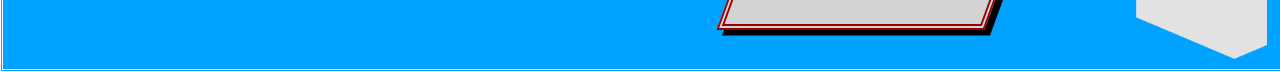
==== commit e3f372e9: "Minor style Changes" ====
--- a/index.html
+++ b/index.html
@@ -1,5 +1,5 @@
+<!DOCTYPE html>
 <html lang="en">
-
 <head>
         <meta name="viewport" content="width=device-width, initial-scale=1">
         <link rel="stylesheet" href="style.css">
@@ -59,24 +59,6 @@
         </div>
      </li>
 
-     <!--
-      
-     <li class="nav-item">
-        <a href="#" class="nav-link">
-         <svg aria-hidden="true" focusable="false" data-prefix="fas" data-icon="coins" class="svg-inline--fa fa-coins fa-w-16" role="img" xmlns="http://www.w3.org/2000/svg" viewBox="0 0 512 512"><path fill="currentColor" d="M0 405.3V448c0 35.3 86 64 192 64s192-28.7 192-64v-42.7C342.7 434.4 267.2 448 192 448S41.3 434.4 0 405.3zM320 128c106 0 192-28.7 192-64S426 0 320 0 128 28.7 128 64s86 64 192 64zM0 300.4V352c0 35.3 86 64 192 64s192-28.7 192-64v-51.6c-41.3 34-116.9 51.6-192 51.6S41.3 334.4 0 300.4zm416 11c57.3-11.1 96-31.7 96-55.4v-42.7c-23.2 16.4-57.3 27.6-96 34.5v63.6zM192 160C86 160 0 195.8 0 240s86 80 192 80 192-35.8 192-80-86-80-192-80zm219.3 56.3c60-10.8 100.7-32 100.7-56.3v-42.7c-35.5 25.1-96.5 38.6-160.7 41.8 29.5 14.3 51.2 33.5 60 57.2z"></path></svg>
-        <span class="link-text">Burbet Website (TBA)</span>
-        </a>
-     </li>
-
-     <li class="nav-item">
-        <a href="#" class="nav-link">
-         <svg aria-hidden="true" focusable="false" data-prefix="fas" data-icon="arrow-down" class="svg-inline--fa fa-arrow-down fa-w-14" role="img" xmlns="http://www.w3.org/2000/svg" viewBox="0 0 448 512"><path fill="currentColor" d="M413.1 222.5l22.2 22.2c9.4 9.4 9.4 24.6 0 33.9L241 473c-9.4 9.4-24.6 9.4-33.9 0L12.7 278.6c-9.4-9.4-9.4-24.6 0-33.9l22.2-22.2c9.5-9.5 25-9.3 34.3.4L184 343.4V56c0-13.3 10.7-24 24-24h32c13.3 0 24 10.7 24 24v287.4l114.8-120.5c9.3-9.8 24.8-10 34.3-.4z"></path></svg>
-        <span class="link-text">Older Projects (TBA)</span>
-        </a>
-     </li>
-
-      -->
-
      <li class="nav-item">
         <a href="https://github.com/CodyK4" class="nav-link">
          <svg aria-hidden="true" focusable="false" data-prefix="fab" data-icon="github" class="svg-inline--fa fa-github fa-w-16" role="img" xmlns="http://www.w3.org/2000/svg" viewBox="0 0 496 512"><path fill="currentColor" d="M165.9 397.4c0 2-2.3 3.6-5.2 3.6-3.3.3-5.6-1.3-5.6-3.6 0-2 2.3-3.6 5.2-3.6 3-.3 5.6 1.3 5.6 3.6zm-31.1-4.5c-.7 2 1.3 4.3 4.3 4.9 2.6 1 5.6 0 6.2-2s-1.3-4.3-4.3-5.2c-2.6-.7-5.5.3-6.2 2.3zm44.2-1.7c-2.9.7-4.9 2.6-4.6 4.9.3 2 2.9 3.3 5.9 2.6 2.9-.7 4.9-2.6 4.6-4.6-.3-1.9-3-3.2-5.9-2.9zM244.8 8C106.1 8 0 113.3 0 252c0 110.9 69.8 205.8 169.5 239.2 12.8 2.3 17.3-5.6 17.3-12.1 0-6.2-.3-40.4-.3-61.4 0 0-70 15-84.7-29.8 0 0-11.4-29.1-27.8-36.6 0 0-22.9-15.7 1.6-15.4 0 0 24.9 2 38.6 25.8 21.9 38.6 58.6 27.5 72.9 20.9 2.3-16 8.8-27.1 16-33.7-55.9-6.2-112.3-14.3-112.3-110.5 0-27.5 7.6-41.3 23.6-58.9-2.6-6.5-11.1-33.3 2.6-67.9 20.9-6.5 69 27 69 27 20-5.6 41.5-8.5 62.8-8.5s42.8 2.9 62.8 8.5c0 0 48.1-33.6 69-27 13.7 34.7 5.2 61.4 2.6 67.9 16 17.7 25.8 31.5 25.8 58.9 0 96.5-58.9 104.2-114.8 110.5 9.2 7.9 17 22.9 17 46.4 0 33.7-.3 75.4-.3 83.6 0 6.5 4.6 14.4 17.3 12.1C428.2 457.8 496 362.9 496 252 496 113.3 383.5 8 244.8 8zM97.2 352.9c-1.3 1-1 3.3.7 5.2 1.6 1.6 3.9 2.3 5.2 1 1.3-1 1-3.3-.7-5.2-1.6-1.6-3.9-2.3-5.2-1zm-10.8-8.1c-.7 1.3.3 2.9 2.3 3.9 1.6 1 3.6.7 4.3-.7.7-1.3-.3-2.9-2.3-3.9-2-.6-3.6-.3-4.3.7zm32.4 35.6c-1.6 1.3-1 4.3 1.3 6.2 2.3 2.3 5.2 2.6 6.5 1 1.3-1.3.7-4.3-1.3-6.2-2.2-2.3-5.2-2.6-6.5-1zm-11.4-14.7c-1.6 1-1.6 3.6 0 5.9 1.6 2.3 4.3 3.3 5.6 2.3 1.6-1.3 1.6-3.9 0-6.2-1.4-2.3-4-3.3-5.6-2z"></path></svg>
@@ -106,10 +88,10 @@
       <div id="Gipfeln_Modal" class="modal">
          <div class="modal-content">
             <span class="close">&times;</span>
-               <div id="Gipfeln_ModalImage1"></div>
-               <div id="Gipfeln_ModalImage2"></div>
-               <h1 id="Gipfeln_ModalTitle">Discontinued Project: Gipfeln</h1>
-               <p1 id="Gipfeln_ModalText">This project wass designed with modern web design in mind, using videos, transition, hover events and other features to create the perfect eye catching website for a fictional high class car company.<br><br>HTML/CSS</ber></p1>
+               <div id="Gipfeln_ModalImage1" class="ModalImage_top"></div>
+               <div id="Gipfeln_ModalImage2" class="ModalImage_bottom"></div>
+               <h1 id="Gipfeln_ModalTitle" class="ModalTitle">Discontinued Project: Gipfeln</h1>
+               <p1 id="Gipfeln_ModalText" class="ModalText">This project wass designed with modern web design in mind, using videos, transition, hover events and other features to create the perfect eye catching website for a fictional high class car company.<br><br>HTML/CSS</ber></p1>
                <a href="Gipfelnportal"><button id="Gipfeln_Live_Project_Link" href="Gipfelnportal">Live Version</button></a>
                <a href="https://github.com/CodyK4/Gipfeln"><button id="Gipfeln_Github_Project_Link">Github Version</button></a>
          </div>
@@ -125,10 +107,10 @@
       <div id="Casino_Modal" class="modal">
          <div id="Casino_modal-content" class="modal-content">
             <span class="close">&times;</span>
-               <div id="Casino_ModalImage1"></div>
-               <div id="Casino_ModalImage2"></div>
-               <h1 id="Casino_ModalTitle">Project: Python Casino</h1>
-               <p1 id="Casino_ModalText">This project is based on the idea of a fictional betting website.<br><br>Using Python, I have created a text-based interface with a detailed login system, as well as score-keeping.<br><br>The project will be complete with multiple games.<br><br>Python </p1>
+               <div id="Casino_ModalImage1" class="ModalImage_top"></div>
+               <div id="Casino_ModalImage2" class="ModalImage_bottom"></div>
+               <h1 id="Casino_ModalTitle" class="ModalTitle">Project: Python Casino</h1>
+               <p1 id="Casino_ModalText" class="ModalText">This project is based on the idea of a fictional betting website.<br><br>Using Python, I have created a text-based interface with a detailed login system, as well as score-keeping.<br><br>The project will be complete with multiple games.<br><br>Python </p1>
                <a href="https://replit.com/@CodyK2/CasinoProject?v=1"><button id="Casino_Live_Project_Link">Replit Version</button></a>
                <a href="https://github.com/CodyK4/CasinoProject"><button id="Casino_Github_Project_Link">Github Version</button></a>
          </div>
@@ -143,10 +125,10 @@
        <div id="SC_Modal" class="modal">
          <div id="SC_modal-content" class="modal-content">
           <span class="close">&times;</span>
-          <div id="SCProject_Image1"></div>
-          <div id="SCProject_Image2"></div>
-          <h1 id="SCProject_ModalTitle">Project: SCProject</h1>
-          <p1 id="SCProject_ModalText">My final project for the ShiftClick 'Intro to Coding' course<br><br>I used JavaScript extensively to my advantage to create a unique, dynamically changing, responsive, and functional website<br><br>HTML/CSS/JavaScript</p1>
+          <div id="SCProject_Image1" class="ModalImage_top"></div>
+          <div id="SCProject_Image2" class="ModalImage_bottom"></div>
+          <h1 id="SCProject_ModalTitle" class="ModalTitle">Project: SCProject</h1>
+          <p1 id="SCProject_ModalText" class="ModalText">My final project for the ShiftClick 'Intro to Coding' course<br><br>I used JavaScript extensively to my advantage to create a unique, dynamically changing, responsive, and functional website<br><br>HTML/CSS/JavaScript</p1>
           <a href=""><button id="SC_Live_Project_Link">Live Version</button></a>
           <a href=""><button id="SC_Github_Project_Link">Github Version</button></a>
        </button>
@@ -176,7 +158,7 @@
        <div id="ftright_top" class="Footer_Collection">
           <h1 id="ftrightlinks">"I am a motivated learner with a strong grounding in IT & Computing, looking to take my next steps as a software engineer"</h1>
        </div>
-       <div id="ftright_plaque" class="Footer_Collection"> Created & Owned By Cody K. <br> cklaxon.co.uk (P.V3.1wip) // 07.12.21</div>
+       <div id="ftright_plaque" class="Footer_Collection"> Created & Owned By Cody K. <br> cklaxon.co.uk (P.V3.1wip) // 13.12.21</div>
     </section>
 
     <div id="snap-scroll-button-container">
--- a/style.css
+++ b/style.css
@@ -25,7 +25,8 @@
     }
 
     body::-webkit-scrollbar-track {
-        background: gray;
+        background: black;
+        z-index: 3; 
     }
 
     body::-webkit-scrollbar-thumb {
@@ -82,6 +83,11 @@
 
   /*Navbar & Scrollbar End*/
 
+  #SectionE_Video {
+    width: 100vw;
+    height: 100vh;  
+  }
+  
   /*Animation Keyframes*/
 
   @keyframes typing {
--- a/style_full.css
+++ b/style_full.css
@@ -80,8 +80,6 @@
     }
 
     #SectionE_Video {
-        width: 100vw;
-        height: 100vh;
         object-fit: cover;
     }
 
@@ -204,7 +202,7 @@
         }
 
         #SectionFooter {
-            background-color: #ff9900;
+            background-color: #00a2ff;
             border-top: 1vh;
             border-left: none; 
             border-right: none; 
--- a/style_mobile.css
+++ b/style_mobile.css
@@ -83,7 +83,7 @@
         color: white;
         width: 31.5vw;
         font-size: 2vw;
-        animation: typing 2s steps(33), blink .5s step-end infinite alternate;
+        animation: typing 2s steps(40), blink .5s step-end infinite alternate;
         transition: all .2s; 
         border-right: 3px solid;
         white-space: nowrap; 
@@ -109,6 +109,14 @@
         background-size: cover;
         background-repeat: no-repeat;
         background-position: center;
+    }
+
+    #SectionE {
+        background-color: black;
+    }
+
+    #SectionE_Video {
+        object-fit: contain;
     }
 
     /*Start of Mobile Footer*/
--- a/style_modals.css
+++ b/style_modals.css
@@ -1,6 +1,5 @@
-   
-  /*Gipfeln Modal Start*/
-  /*    obselete
+/*Gipfeln Modal Start*/
+/*    obselete
   #Gipfeln_Button {
     position: absolute; 
     margin-top: 52vh;
@@ -20,157 +19,254 @@
      box-shadow: 0.45vw 0.35vw 0.75vw black;
      transform: scale(1.1);
    } */
-
-   .modal {
-    display: none; 
-    position: fixed; 
-    z-index: 1;
+.modal {
+  display: none;
+  position: fixed;
+  z-index: 1;
+  left: 0;
+  top: 0;
+  width: 100vw;
+  height: 100vh;
+  background-color: rgba(100, 100, 100, 0.92);
+  -webkit-animation: CZoomIn 1s ease;
+          animation: CZoomIn 1s ease;
+  -webkit-box-shadow: 3vw 3vh cyan;
+          box-shadow: 3vw 3vh cyan;
+  -webkit-transition: all .5s;
+  transition: all .5s;
+}
+
+@media (max-width: 600px) {
+  .modal {
+    top: 10vh;
+    width: 100vw;
+    height: 60vh;
+  }
+}
+
+.modal-content {
+  position: fixed;
+  left: 5vw;
+  top: 4.8vh;
+  -webkit-box-pack: center;
+      -ms-flex-pack: center;
+          justify-content: center;
+  background-color: black;
+  width: 90%;
+  height: 90%;
+  -webkit-transition: all .5s;
+  transition: all .5s;
+  -webkit-animation: CZoomIn 1s ease;
+          animation: CZoomIn 1s ease;
+  -webkit-box-shadow: 1.25vw 1.25vh blue;
+          box-shadow: 1.25vw 1.25vh blue;
+}
+
+@media (max-width: 600px) {
+  .modal-content {
+    top: 15vh;
+    width: 90vw;
+    height: 50vh;
+  }
+}
+
+.close {
+  position: absolute;
+  right: 1vw;
+  top: -1vh;
+  color: #aaaaaa;
+  float: right;
+  font-size: 2vw;
+  font-weight: bold;
+  -webkit-transition: all .5s;
+  transition: all .5s;
+}
+
+@media (max-width: 600px) {
+  .close {
+    top: 1vh;
+    right: 4vw;
+    -webkit-transform: scale(5);
+            transform: scale(5);
+  }
+}
+
+.close:hover {
+  color: white;
+  text-shadow: 0.1vw 0.1vh red;
+  text-decoration: none;
+  cursor: pointer;
+  -webkit-transition: all .5s;
+  transition: all .5s;
+  -webkit-animation: bounce 3s infinite;
+          animation: bounce 3s infinite;
+}
+
+.ModalImage_top {
+  background-size: cover;
+  position: absolute;
+  top: 6vh;
+  left: 2vw;
+  height: 28vh;
+  width: 29vw;
+  border-style: ridge;
+  border-width: 0.2vw;
+  border-color: gray;
+  -webkit-transition: all .5s;
+  transition: all .5s;
+}
+
+@media (max-width: 600px) {
+  .ModalImage_top {
+    width: 50vw;
+    height: 10vh;
+  }
+}
+
+.ModalImage_top:hover {
+  -webkit-transition: all .5s;
+  transition: all .5s;
+  -webkit-transform: scale(0.99);
+          transform: scale(0.99);
+}
+
+.ModalImage_bottom {
+  background-size: cover;
+  position: absolute;
+  top: 36vh;
+  left: 2vw;
+  height: 28vh;
+  width: 29vw;
+  border-style: ridge;
+  border-width: 0.2vw;
+  border-color: gray;
+  -webkit-transition: all .5s;
+  transition: all .5s;
+}
+
+@media (max-width: 600px) {
+  .ModalImage_bottom {
+    width: 50vw;
+    height: 10vh;
+    top: 20vh;
+  }
+}
+
+.ModalImage_bottom:hover {
+  -webkit-transition: all .5s;
+  transition: all .5s;
+  -webkit-transform: scale(0.99);
+          transform: scale(0.99);
+}
+
+.ModalTitle {
+  position: absolute;
+  color: white;
+  font-size: 4vw;
+  top: -1.85vw;
+  left: 45vw;
+}
+
+@media (max-width: 600px) {
+  .ModalTitle {
+    top: -1.85vw;
     left: 0;
-    top: 0;
-    width: 100vw; 
-    height: 100vh; 
-    background-color: rgba(100,100,100,0.92);
-    animation: CZoomIn 1s ease;
-    box-shadow: 3vw 3vh cyan;
-    transition: all .5s;
-  }
-
+  }
+}
+
+.ModalText {
+  position: absolute;
+  background-color: transparent;
+  color: white;
+  width: 50vw;
+  height: 70vh;
+  bottom: 3vh;
+  left: 35vw;
+}
+
+@media (max-width: 600px) {
+  .ModalText {
+    width: 55vw;
+    height: 14vh;
+  }
+}
+
+#Gipfeln_ModalTitle {
+  font-size: 3vw;
+  left: 40vw;
+}
+
+@media (max-width: 600px) {
   #Gipfeln_ModalTitle {
-      position: absolute; 
-      color: white;
-      font-size: 3vw;
-      top: -1.85vw;
-      left: 40vw;
-  }
-
-  #Gipfeln_ModalText { 
-      position: absolute;
-      background-color: transparent; 
-      color: white;
-      width: 50vw;
-      height: 70vh;
-      bottom: 3vh;
-      left: 35vw
-  }
-
-  #Gipfeln_ModalImage1 {
-    background-image: url(assets/gipfelnsc2.PNG);
-    background-size: cover;
-    position: absolute;
-    top: 6vh;
-    left: 2vw;
-    height: 28vh;
-    width: 29vw;
-    border-style: ridge;
-    border-width: 0.2vw;
-    border-color: gray;
-    transition: all .5s;
-  }
-
-  #Gipfeln_ModalImage1:hover {
-      transition: all .5s;
-      transform: scale(0.99);
-  }
-
-  #Gipfeln_ModalImage2 {
-    background-image: url(assets/gipfelnsc1.PNG);
-    background-size: cover;
-    position: absolute; 
-    top: 36vh;
-    left: 2vw;
-    height: 28vh;
-    width: 29vw;
-    border-style: ridge;
-    border-width: 0.2vw;
-    border-color: gray;
-    transition: all .5s;
-}
-
-  #Gipfeln_ModalImage2:hover {
-      transition: all .5s;
-      transform: scale(0.99);
-  }
-
-  #Gipfeln_Live_Project_Link {
-      position: absolute; 
-      bottom: 8vh;
-      left: 2vw;
-      width: 13.5vw;
-      height: 8vh;
-      font-size: 2vw;
-      font-family: 'Gill Sans', 'Gill Sans MT', Calibri, 'Trebuchet MS', sans-serif;
-      cursor: pointer;
-      transition: all .5s;
-      box-shadow: 0.2vw 0.15vw red;
-  }
-
-  #Gipfeln_Live_Project_Link:hover {
-    box-shadow: 0.4vw 0.3vw black; 
-    transition: all .5s;
-    transform: scale(0.95);
-}
-
-  #Gipfeln_Github_Project_Link {
-    position: absolute; 
-    bottom: 8vh;
-    left: 16vw;
-    width: 13.5vw;
-    height: 8vh;
-    font-size: 2vw;
-    font-family: 'Gill Sans', 'Gill Sans MT', Calibri, 'Trebuchet MS', sans-serif;
-    cursor: pointer; 
-    box-shadow: 0.2vw 0.15vw green;
-    transition: all .5s;
-}
-
- #Gipfeln_Github_Project_Link:hover {
-     box-shadow: 0.4vw 0.3vw black; 
-     transition: all .5s;
-     transform: scale(0.95);
- }
-
-  .modal-content {
-    position: fixed;
-    left: 5vw;
-    top: 4.8vh;
-    justify-content: center;
-    background-color: black;
-    width: 90%;
-    height: 90%;
-    transition: all .5s;
-    animation: CZoomIn 1s ease;
-    box-shadow: 1.25vw 1.25vh blue;
-  }
-
-  .close {
-    position: absolute;
-    right: 1vw;
-    top: -1vh;
-    color: #aaaaaa;
-    float: right;
-    font-size: 2vw;
-    font-weight: bold;
-    transition: all .5s;
-  }
-  
-  .close:hover,
-  .close:focus {
-    color: white;
-    text-shadow: 0.1vw 0.1vh red;
-    text-decoration: none;
-    cursor: pointer;
-    transition: all .5s;
-    animation: bounce 3s infinite;
-  }
-
-  /*Gipfeln Modal End*/
-
-  /*Casino Modal Start*/
-
-  #Casino_modal-content {
-      box-shadow: 1.25vw 1.25vh yellow;
-  }
-  /*    obselete
+    top: 1vh;
+    left: 6vw;
+  }
+}
+
+#Gipfeln_ModalImage1 {
+  background-image: url(assets/gipfelnsc2.PNG);
+}
+
+#Gipfeln_ModalImage2 {
+  background-image: url(assets/gipfelnsc1.PNG);
+}
+
+#Gipfeln_Live_Project_Link {
+  position: absolute;
+  bottom: 8vh;
+  left: 2vw;
+  width: 13.5vw;
+  height: 8vh;
+  font-size: 2vw;
+  font-family: 'Gill Sans', 'Gill Sans MT', Calibri, 'Trebuchet MS', sans-serif;
+  cursor: pointer;
+  -webkit-transition: all .5s;
+  transition: all .5s;
+  -webkit-box-shadow: 0.2vw 0.15vw red;
+          box-shadow: 0.2vw 0.15vw red;
+}
+
+#Gipfeln_Live_Project_Link:hover {
+  -webkit-box-shadow: 0.4vw 0.3vw black;
+          box-shadow: 0.4vw 0.3vw black;
+  -webkit-transition: all .5s;
+  transition: all .5s;
+  -webkit-transform: scale(0.95);
+          transform: scale(0.95);
+}
+
+#Gipfeln_Github_Project_Link {
+  position: absolute;
+  bottom: 8vh;
+  left: 16vw;
+  width: 13.5vw;
+  height: 8vh;
+  font-size: 2vw;
+  font-family: 'Gill Sans', 'Gill Sans MT', Calibri, 'Trebuchet MS', sans-serif;
+  cursor: pointer;
+  -webkit-box-shadow: 0.2vw 0.15vw green;
+          box-shadow: 0.2vw 0.15vw green;
+  -webkit-transition: all .5s;
+  transition: all .5s;
+}
+
+#Gipfeln_Github_Project_Link:hover {
+  -webkit-box-shadow: 0.4vw 0.3vw black;
+          box-shadow: 0.4vw 0.3vw black;
+  -webkit-transition: all .5s;
+  transition: all .5s;
+  -webkit-transform: scale(0.95);
+          transform: scale(0.95);
+}
+
+/*Gipfeln Modal End*/
+/*Casino Modal Start*/
+#Casino_modal-content {
+  -webkit-box-shadow: 1.25vw 1.25vh yellow;
+          box-shadow: 1.25vw 1.25vh yellow;
+}
+
+/*    obselete
   #Casino_Button {
     position: absolute; 
     margin-top: 52vh;
@@ -190,422 +286,315 @@
     box-shadow: 0.45vw 0.35vw 0.75vw black;
     transform: scale(1.1);
   } */
-
-   #Casino_ModalTitle {
-      position: absolute; 
-      color: white;
-      font-size: 4vw;
-      top: -1.85vw;
-      left: 45vw;
-  }
-
-  #Casino_ModalText { 
-      position: absolute;
-      background-color: transparent; 
-      color: white;
-      width: 50vw;
-      height: 70vh;
-      bottom: 3vh;
-      left: 35vw
-  }
-
-  #Casino_ModalImage1 {
-    background-image: url(assets/gipfelnsc2.PNG);
-    background-size: cover;
-    position: absolute;
-    top: 6vh;
-    left: 2vw;
-    height: 28vh;
-    width: 29vw;
-    border-style: ridge;
-    border-width: 0.2vw;
-    border-color: gray;
-    transition: all .5s;
-  }
-
-  #Casino_ModalImage1:hover {
-      transition: all .5s;
-      transform: scale(0.99);
-  }
-
-  #Casino_ModalImage2 {
-    background-image: url(assets/gipfelnsc1.PNG);
-    background-size: cover;
-    position: absolute; 
-    top: 36vh;
-    left: 2vw;
-    height: 28vh;
-    width: 29vw;
-    border-style: ridge;
-    border-width: 0.2vw;
-    border-color: gray;
-    transition: all .5s;
-}
-
-  #Casino_ModalImage2:hover {
-      transition: all .5s;
-      transform: scale(0.99);
-  }
-
-  #Casino_Live_Project_Link {
-      position: absolute; 
-      bottom: 8vh;
-      left: 2vw;
-      width: 13.5vw;
-      height: 8vh;
-      font-size: 2vw;
-      font-family: 'Gill Sans', 'Gill Sans MT', Calibri, 'Trebuchet MS', sans-serif;
-      cursor: pointer;
-      transition: all .5s;
-      box-shadow: 0.2vw 0.15vw red;
-  }
-
-  #Casino_Live_Project_Link:hover {
-    box-shadow: 0.4vw 0.3vw black; 
-    transition: all .5s;
-    transform: scale(0.95);
-}
-
-  #CasinoGithub_Project_Link {
-    position: absolute; 
-    bottom: 8vh;
-    left: 16vw;
-    width: 13.5vw;
-    height: 8vh;
-    font-size: 2vw;
-    font-family: 'Gill Sans', 'Gill Sans MT', Calibri, 'Trebuchet MS', sans-serif;
-    cursor: pointer; 
-    box-shadow: 0.2vw 0.15vw green;
-    transition: all .5s;
-}
-
- #Casino_Github_Project_Link:hover {
-     box-shadow: 0.4vw 0.3vw black; 
-     transition: all .5s;
-     transform: scale(0.95);
-}
-
-#Casino_ModalTitle {
-    position: absolute; 
-    color: white;
-    font-size: 4vw;
-    top: -1.85vw;
-    left: 40vw;
-}
-
-#Casino_ModalText { 
-    position: absolute;
-    background-color: transparent; 
-    color: white;
-    width: 50vw;
-    height: 70vh;
-    bottom: 3vh;
-    left: 35vw
+#Casino_ModalImage1 {
+  background-image: url(assets/gipfelnsc2.PNG);
+  background-size: contain;
+  background-repeat: no-repeat;
+  background-position: center;
+  border: none;
+}
+
+#Casino_ModalImage2 {
+  background-image: url(assets/gipfelnsc1.PNG);
+}
+
+#Casino_Live_Project_Link {
+  position: absolute;
+  bottom: 8vh;
+  left: 2vw;
+  width: 13.5vw;
+  height: 8vh;
+  font-size: 2vw;
+  font-family: 'Gill Sans', 'Gill Sans MT', Calibri, 'Trebuchet MS', sans-serif;
+  cursor: pointer;
+  -webkit-transition: all .5s;
+  transition: all .5s;
+  -webkit-box-shadow: 0.2vw 0.15vw red;
+          box-shadow: 0.2vw 0.15vw red;
+}
+
+#Casino_Live_Project_Link:hover {
+  -webkit-box-shadow: 0.4vw 0.3vw black;
+          box-shadow: 0.4vw 0.3vw black;
+  -webkit-transition: all .5s;
+  transition: all .5s;
+  -webkit-transform: scale(0.95);
+          transform: scale(0.95);
+}
+
+#CasinoGithub_Project_Link {
+  position: absolute;
+  bottom: 8vh;
+  left: 16vw;
+  width: 13.5vw;
+  height: 8vh;
+  font-size: 2vw;
+  font-family: 'Gill Sans', 'Gill Sans MT', Calibri, 'Trebuchet MS', sans-serif;
+  cursor: pointer;
+  -webkit-box-shadow: 0.2vw 0.15vw green;
+          box-shadow: 0.2vw 0.15vw green;
+  -webkit-transition: all .5s;
+  transition: all .5s;
+}
+
+#Casino_Github_Project_Link:hover {
+  -webkit-box-shadow: 0.4vw 0.3vw black;
+          box-shadow: 0.4vw 0.3vw black;
+  -webkit-transition: all .5s;
+  transition: all .5s;
+  -webkit-transform: scale(0.95);
+          transform: scale(0.95);
 }
 
 #Casino_ModalImage1 {
   background-image: url(assets/pythonlogo.png);
+}
+
+#Casino_ModalImage2 {
+  background-image: url(assets/pythoncasinoexample.PNG);
+  /*rplc*/
+}
+
+#Casino_Live_Project_Link {
+  position: absolute;
+  bottom: 8vh;
+  left: 2vw;
+  width: 13.5vw;
+  height: 8vh;
+  font-size: 2vw;
+  font-family: 'Gill Sans', 'Gill Sans MT', Calibri, 'Trebuchet MS', sans-serif;
+  cursor: pointer;
+  -webkit-transition: all .5s;
+  transition: all .5s;
+  -webkit-box-shadow: 0.2vw 0.15vw darkblue;
+          box-shadow: 0.2vw 0.15vw darkblue;
+}
+
+#Casino_Live_Project_Link:hover {
+  -webkit-box-shadow: 0.4vw 0.3vw black;
+          box-shadow: 0.4vw 0.3vw black;
+  -webkit-transition: all .5s;
+  transition: all .5s;
+  -webkit-transform: scale(0.95);
+          transform: scale(0.95);
+}
+
+#Casino_Github_Project_Link {
+  position: absolute;
+  bottom: 8vh;
+  left: 16vw;
+  width: 13.5vw;
+  height: 8vh;
+  font-size: 2vw;
+  font-family: 'Gill Sans', 'Gill Sans MT', Calibri, 'Trebuchet MS', sans-serif;
+  cursor: pointer;
+  -webkit-box-shadow: 0.2vw 0.15vw green;
+          box-shadow: 0.2vw 0.15vw green;
+  -webkit-transition: all .5s;
+  transition: all .5s;
+}
+
+#Casino_Github_Project_Link:hover {
+  -webkit-box-shadow: 0.4vw 0.3vw black;
+          box-shadow: 0.4vw 0.3vw black;
+  -webkit-transition: all .5s;
+  transition: all .5s;
+  -webkit-transform: scale(0.95);
+          transform: scale(0.95);
+}
+
+/*Casino Modal End*/
+/*Contact Modal Start*/
+#Contact_Modal-content {
+  -webkit-box-shadow: 1.25vw 1.25vh lightgreen;
+          box-shadow: 1.25vw 1.25vh lightgreen;
+  background-image: url(assets/v3contactback.png);
+}
+
+.contact_form {
+  position: absolute;
+  display: -webkit-box;
+  display: -ms-flexbox;
+  display: flex;
+  -webkit-box-orient: vertical;
+  -webkit-box-direction: normal;
+      -ms-flex-direction: column;
+          flex-direction: column;
+  width: 50%;
+  height: 50vh;
+  color: white;
+  margin-top: 20vh;
+  margin-left: 1vw;
+  bottom: 6vh;
+}
+
+@media (max-width: 600px) {
+  .contact_form {
+    height: 30vh;
+    -webkit-box-orient: horizontal;
+    -webkit-box-direction: normal;
+        -ms-flex-direction: row;
+            flex-direction: row;
+  }
+}
+
+input#name {
+  margin-bottom: 5vh;
+  width: 30vw;
+  height: 8vh;
+  font-size: 7vh;
+  -webkit-box-shadow: inset 0.75vw 0.74vh 3vw darkgreen;
+          box-shadow: inset 0.75vw 0.74vh 3vw darkgreen;
+}
+
+@media (max-width: 600px) {
+  input#name {
+    width: 60vw;
+    height: 4vh;
+  }
+}
+
+input#email {
+  margin-bottom: 5vh;
+  width: 30vw;
+  height: 8vh;
+  font-size: 2vw;
+  -webkit-box-shadow: inset 0.75vw 0.74vh 3vw darkred;
+          box-shadow: inset 0.75vw 0.74vh 3vw darkred;
+}
+
+@media (max-width: 600px) {
+  input#email {
+    width: 60vw;
+    height: 4vh;
+  }
+}
+
+textarea {
+  margin-bottom: 5vh;
+  width: 30vw;
+  height: 16vh;
+  font-size: 2.1vh;
+  -webkit-box-shadow: 0.75vw 0.74vh darkblue;
+          box-shadow: 0.75vw 0.74vh darkblue;
+  resize: none;
+}
+
+@media (max-width: 600px) {
+  textarea {
+    width: 60vw;
+    height: 4vh;
+  }
+}
+
+#Contact_Title {
+  width: 16vw;
+  height: 0;
+  color: white;
+  font-size: 7vw;
+  text-shadow: 1.85vw 1.85vh 3vw red;
+}
+
+#contact_submit {
+  position: absolute;
+  left: 30vw;
+  bottom: -11.3vh;
+  width: 8vw;
+  height: 8vh;
+  font-family: Verdana, Geneva, Tahoma, sans-serif;
+  font-size: 1em;
+  -webkit-transition: all 1s;
+  transition: all 1s;
+  -webkit-box-shadow: 0.75vw 0.74vh darkblue;
+          box-shadow: 0.75vw 0.74vh darkblue;
+  background-color: black;
+  color: white;
+  cursor: pointer;
+}
+
+@media (max-width: 600px) {
+  #contact_submit {
+    width: 30vw;
+    height: 5vh;
+    bottom: -8vh;
+  }
+}
+
+#contact_submit:hover {
+  -webkit-transform: scale(1.25);
+          transform: scale(1.25);
+  left: 32vw;
+  -webkit-transition: all 1s;
+  transition: all 1s;
+  -webkit-box-shadow: 1vw 0.95vh lightblue;
+          box-shadow: 1vw 0.95vh lightblue;
+}
+
+/*Contact Modal End*/
+/*SCProject Modal Start*/
+#SC_Modal-content {
+  -webkit-box-shadow: 1.25vw 1.25vh orange;
+          box-shadow: 1.25vw 1.25vh orange;
   background-size: contain;
   background-repeat: no-repeat;
-  position: absolute;
-  top: 13vh;
+  cursor: default;
+}
+
+#SCProject_Image1 {
+  background-image: url(assets/SCProject1.PNG);
+}
+
+#SCProject_Image2 {
+  background-image: url(assets/SCProject2.PNG);
+}
+
+#SC_Live_Project_Link {
+  position: absolute;
+  bottom: 8vh;
   left: 2vw;
-  height: 28vh;
-  width: 29vw;
-  transition: all .5s;
-  border: none;
-}
-
-#Casino_ModalImage1:hover {
-    transition: all .5s;
-    transform: scale(0.99);
-}
-
-#Casino_ModalImage2 {
-  background-image: url(assets/pythoncasinoexample.PNG); /*rplc*/
-  background-position: right;
-  background-size: cover;
-  background-repeat: no-repeat;
-  position: absolute; 
-  top: 36vh;
-  left: 2vw;
-  height: 28vh;
-  width: 29vw;
-  border-style: ridge;
-  border-width: 0.2vw;
-  border-color: gray;
-  transition: all .5s;
-}
-
-#Casino_ModalImage2:hover {
-    transition: all .5s;
-    transform: scale(0.99);
-}
-
-#Casino_Live_Project_Link {
-    position: absolute; 
-    bottom: 8vh;
-    left: 2vw;
-    width: 13.5vw;
-    height: 8vh;
-    font-size: 2vw;
-    font-family: 'Gill Sans', 'Gill Sans MT', Calibri, 'Trebuchet MS', sans-serif;
-    cursor: pointer;
-    transition: all .5s;
-    box-shadow: 0.2vw 0.15vw darkblue;
-}
-
-#Casino_Live_Project_Link:hover {
-  box-shadow: 0.4vw 0.3vw black; 
-  transition: all .5s;
-  transform: scale(0.95);
-}
-
-#Casino_Github_Project_Link {
-  position: absolute; 
+  width: 13.5vw;
+  height: 8vh;
+  font-size: 2vw;
+  font-family: 'Gill Sans', 'Gill Sans MT', Calibri, 'Trebuchet MS', sans-serif;
+  cursor: pointer;
+  -webkit-transition: all .5s;
+  transition: all .5s;
+  -webkit-box-shadow: 0.2vw 0.15vw red;
+          box-shadow: 0.2vw 0.15vw red;
+}
+
+#SC_Live_Project_Link:hover {
+  -webkit-box-shadow: 0.4vw 0.3vw black;
+          box-shadow: 0.4vw 0.3vw black;
+  -webkit-transition: all .5s;
+  transition: all .5s;
+  -webkit-transform: scale(0.95);
+          transform: scale(0.95);
+}
+
+#SC_Github_Project_Link {
+  position: absolute;
   bottom: 8vh;
   left: 16vw;
   width: 13.5vw;
   height: 8vh;
   font-size: 2vw;
   font-family: 'Gill Sans', 'Gill Sans MT', Calibri, 'Trebuchet MS', sans-serif;
-  cursor: pointer; 
-  box-shadow: 0.2vw 0.15vw green;
-  transition: all .5s;
-}
-
-#Casino_Github_Project_Link:hover {
-   box-shadow: 0.4vw 0.3vw black; 
-   transition: all .5s;
-   transform: scale(0.95);
-}
-
-   .closeb {
-    position: absolute;
-    right: 1vw;
-    top: -1vh;
-    color: #aaaaaa;
-    float: right;
-    font-size: 2vw;
-    font-weight: bold;
-    transition: all .5s;
-  }
-  
-  .closeb:hover,
-  .closeb:focus {
-    color: white;
-    text-shadow: 0.1vw 0.1vh red;
-    text-decoration: none;
-    cursor: pointer;
-    transition: all .5s;
-    animation: bounce 3s infinite;
-  }
-  
-  /*Casino Modal End*/
-
-  /*Contact Modal Start*/
-
-  #Contact_Modal-content {
-    box-shadow: 1.25vw 1.25vh lightgreen;
-    background-image: url(assets/v3contactback.png);
-    background-size: contain;
-    background-repeat: no-repeat;
-    cursor: default;
-  }
-
-  .contact_form { 
-    position: absolute; 
-    display: flex; 
-    flex-direction: column; 
-    width: 50%;
-    height: 50vh;
-    color: white; 
-    margin-top: 20vh;
-    margin-left: 1vw;    
-    bottom: 6vh;
-
-}
-  input#name {
-      margin-bottom: 5vh;
-      width: 30vw;
-      height: 8vh;
-      font-size: 7vh;
-      box-shadow: inset 0.75vw 0.74vh 3vw darkgreen;
-  }
-
-  input#email {
-      margin-bottom: 5vh; 
-      width: 30vw;
-      height: 8vh;
-      font-size: 2vw;
-      box-shadow: inset 0.75vw 0.74vh 3vw darkred; 
-  }
-  
-  textarea { 
-      margin-bottom: 5vh;
-      width: 30vw;
-      height: 16vh;
-      font-size: 2.1vh;
-      box-shadow: 0.75vw 0.74vh darkblue; 
-      resize: none; 
-  }
-
-  #Contact_Title {
-      width: 16vw;
-      height: 0;
-      color: white; 
-      font-size: 7vw;
-      text-shadow: 1.85vw 1.85vh 3vw red;
-  }
-
-  #contact_submit {
-      position: absolute; 
-      left: 30vw;
-      bottom: -11.3vh; 
-      width: 8vw;
-      height: 8vh;
-      font-family: Verdana, Geneva, Tahoma, sans-serif;
-      font-size: 1em;
-      transition: all 1s;
-      box-shadow: 0.75vw 0.74vh darkblue; 
-      background-color: black;
-      color: white;
-      cursor: pointer;
-  }
-
-  #contact_submit:hover {
-    transform: scale(1.25);
-    left: 32vw;
-    transition: all 1s;
-    box-shadow: 1vw 0.95vh lightblue;
-  }
-
-  .closec {
-    position: absolute;
-    right: 1vw;
-    top: -1vh;
-    color: #aaaaaa;
-    float: right;
-    font-size: 2vw;
-    font-weight: bold;
-    transition: all .5s;
-  }
-  
-  .closec:hover,
-  .closec:focus {
-    color: white;
-    text-shadow: 0.1vw 0.1vh red;
-    text-decoration: none;
-    cursor: pointer;
-    transition: all .5s;
-    animation: bounce 3s infinite;
-  }
-
-  /*Contact Modal End*/
-
-  /*SCProject Modal Start*/
-
-  #SC_Modal-content {
-    box-shadow: 1.25vw 1.25vh orange;
-    background-size: contain;
-    background-repeat: no-repeat;
-    cursor: default;
-  }
-
-  #SCProject_Image1 {
-    background-image: url(assets/SCProject1.PNG);
-    background-size: cover;
-    position: absolute;
-    top: 6vh;
-    left: 2vw;
-    height: 28vh;
-    width: 29vw;
-    border-style: ridge;
-    border-width: 0.2vw;
-    border-color: gray;
-    transition: all .5s;
-  }
-
-  #SCProject_Image1:hover {
-      transition: all .5s;
-      transform: scale(0.99);
-  }
-
-  #SCProject_Image2 {
-    background-image: url(assets/SCProject2.PNG);
-    background-size: cover;
-    position: absolute; 
-    top: 36vh;
-    left: 2vw;
-    height: 28vh;
-    width: 29vw;
-    border-style: ridge;
-    border-width: 0.2vw;
-    border-color: gray;
-    transition: all .5s;
-}
-
-  #SCProject_Image2:hover {
-      transition: all .5s;
-      transform: scale(0.99);
-  }
-  
-  #SC_Live_Project_Link {
-    position: absolute; 
-    bottom: 8vh;
-    left: 2vw;
-    width: 13.5vw;
-    height: 8vh;
-    font-size: 2vw;
-    font-family: 'Gill Sans', 'Gill Sans MT', Calibri, 'Trebuchet MS', sans-serif;
-    cursor: pointer;
-    transition: all .5s;
-    box-shadow: 0.2vw 0.15vw red;
-}
-
-    #SC_Live_Project_Link:hover {
-    box-shadow: 0.4vw 0.3vw black; 
-    transition: all .5s;
-    transform: scale(0.95);
-    }
-
-    #SC_Github_Project_Link {
-    position: absolute; 
-    bottom: 8vh;
-    left: 16vw;
-    width: 13.5vw;
-    height: 8vh;
-    font-size: 2vw;
-    font-family: 'Gill Sans', 'Gill Sans MT', Calibri, 'Trebuchet MS', sans-serif;
-    cursor: pointer; 
-    box-shadow: 0.2vw 0.15vw green;
-    transition: all .5s;
-    }
-
-    #SC_Github_Project_Link:hover {
-    box-shadow: 0.4vw 0.3vw black; 
-    transition: all .5s;
-    transform: scale(0.95);
-    }
-
-    #SCProject_ModalTitle {
-        position: absolute; 
-        color: white;
-        font-size: 4vw;
-        top: -1.85vw;
-        left: 45vw;
-    }
-  
-    #SCProject_ModalText { 
-        position: absolute;
-        background-color: transparent; 
-        color: white;
-        width: 50vw;
-        height: 70vh;
-        bottom: 3vh;
-        left: 35vw
-    }
-
-    
-
-  /*SCProject Modal End*/
+  cursor: pointer;
+  -webkit-box-shadow: 0.2vw 0.15vw green;
+          box-shadow: 0.2vw 0.15vw green;
+  -webkit-transition: all .5s;
+  transition: all .5s;
+}
+
+#SC_Github_Project_Link:hover {
+  -webkit-box-shadow: 0.4vw 0.3vw black;
+          box-shadow: 0.4vw 0.3vw black;
+  -webkit-transition: all .5s;
+  transition: all .5s;
+  -webkit-transform: scale(0.95);
+          transform: scale(0.95);
+}
+
+/*SCProject Modal End*/
+/*# sourceMappingURL=style_modals.css.map */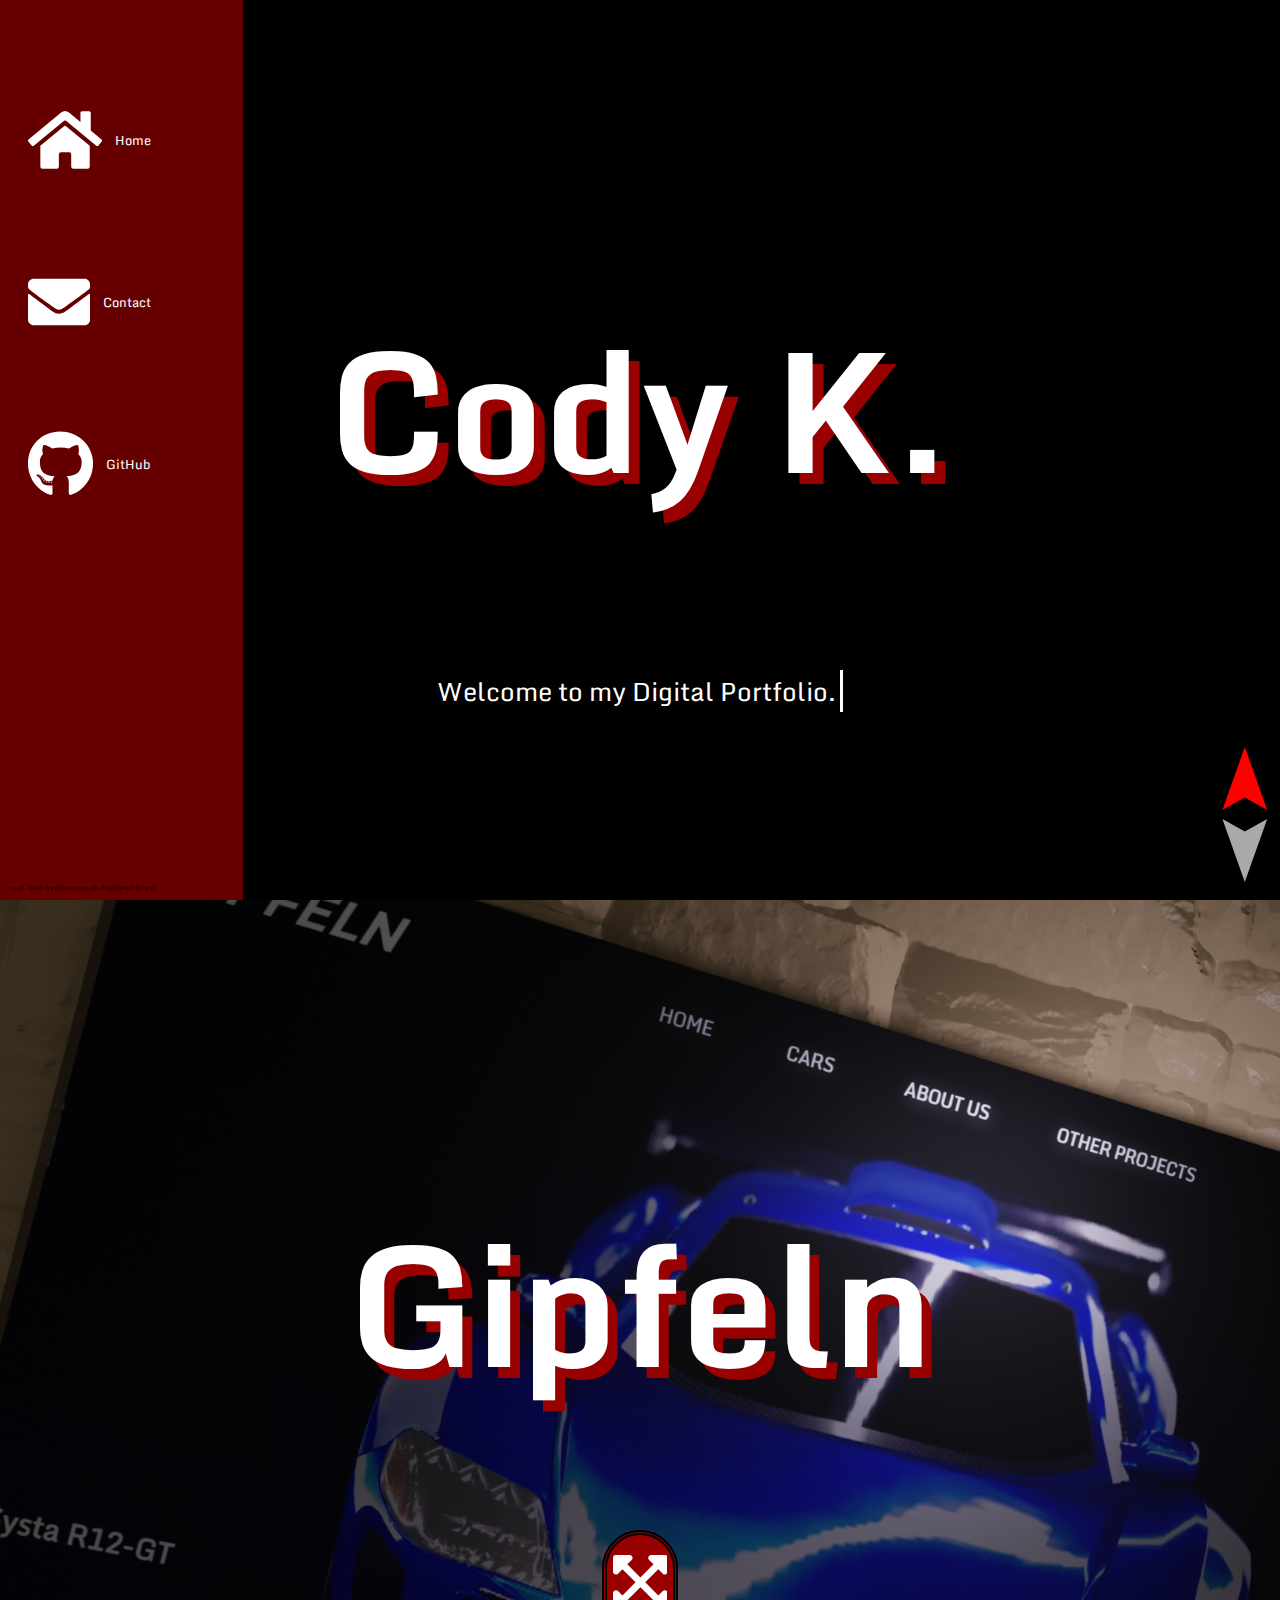
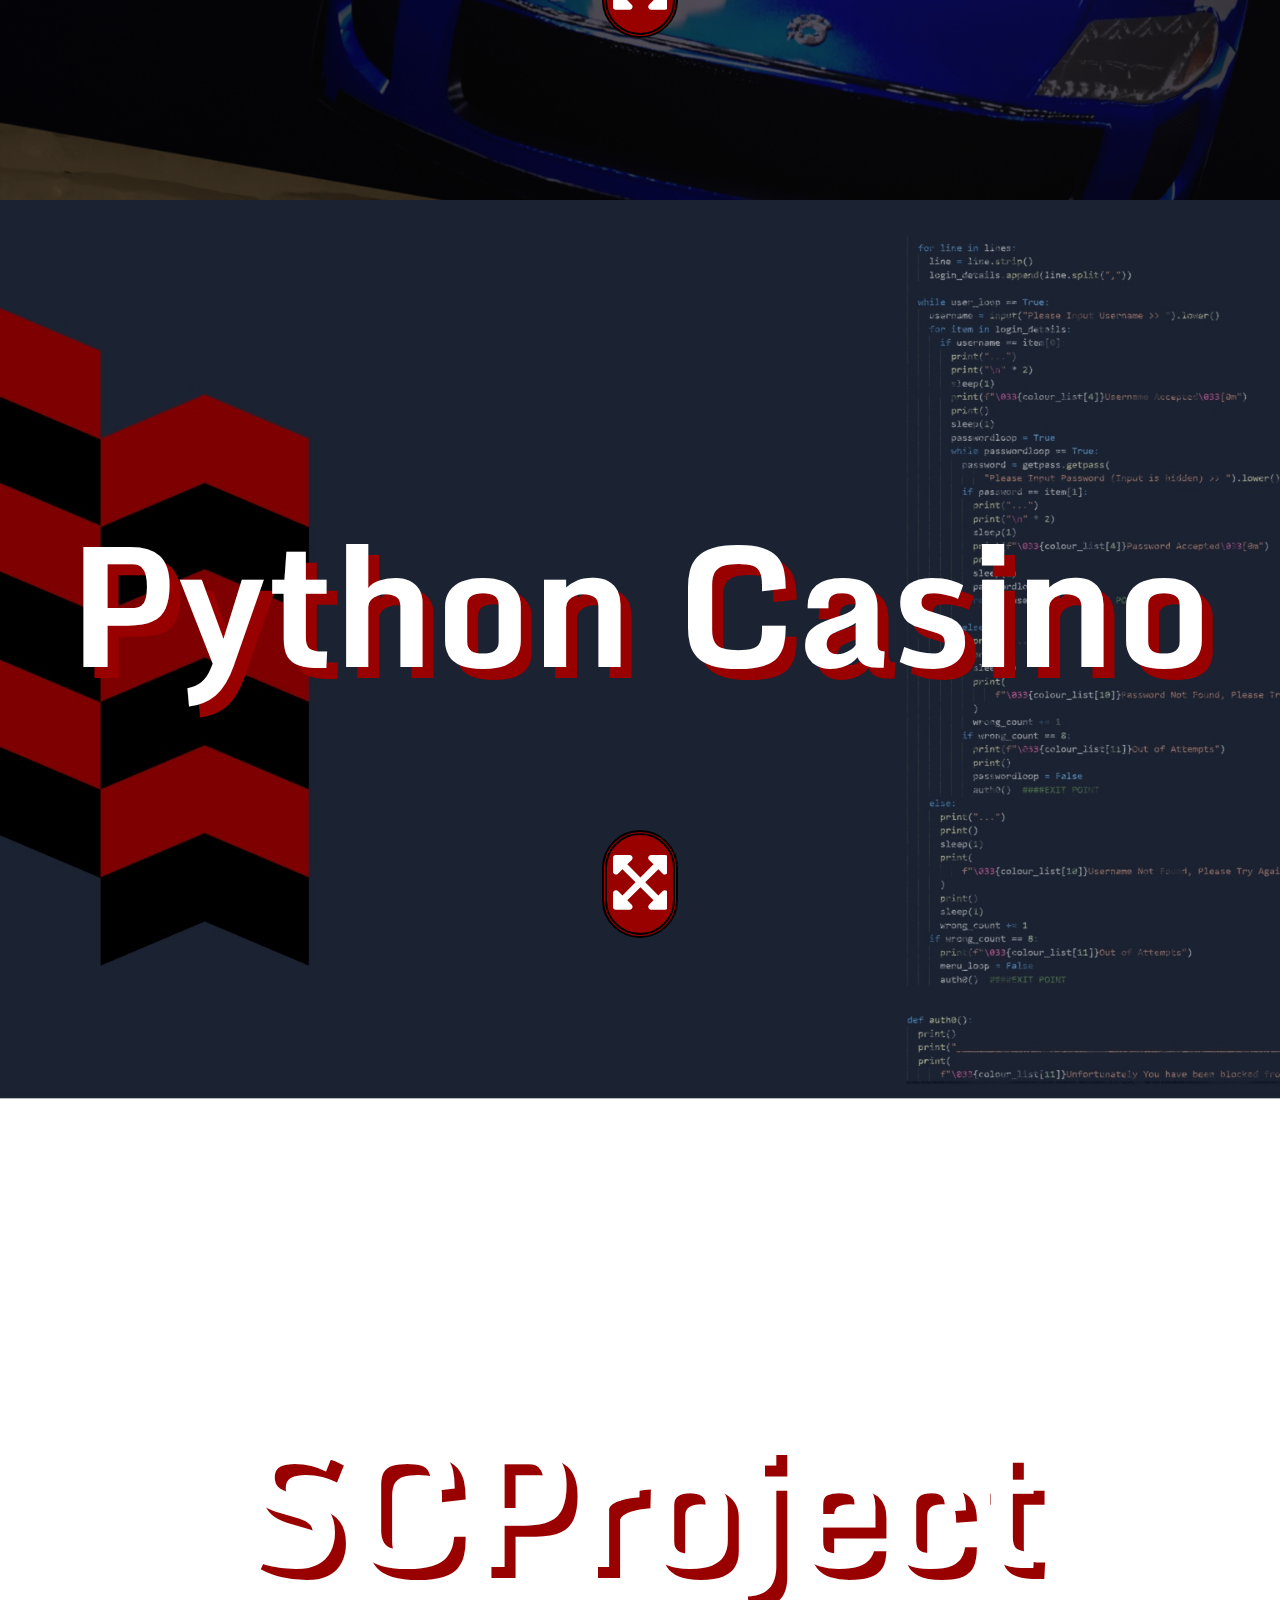
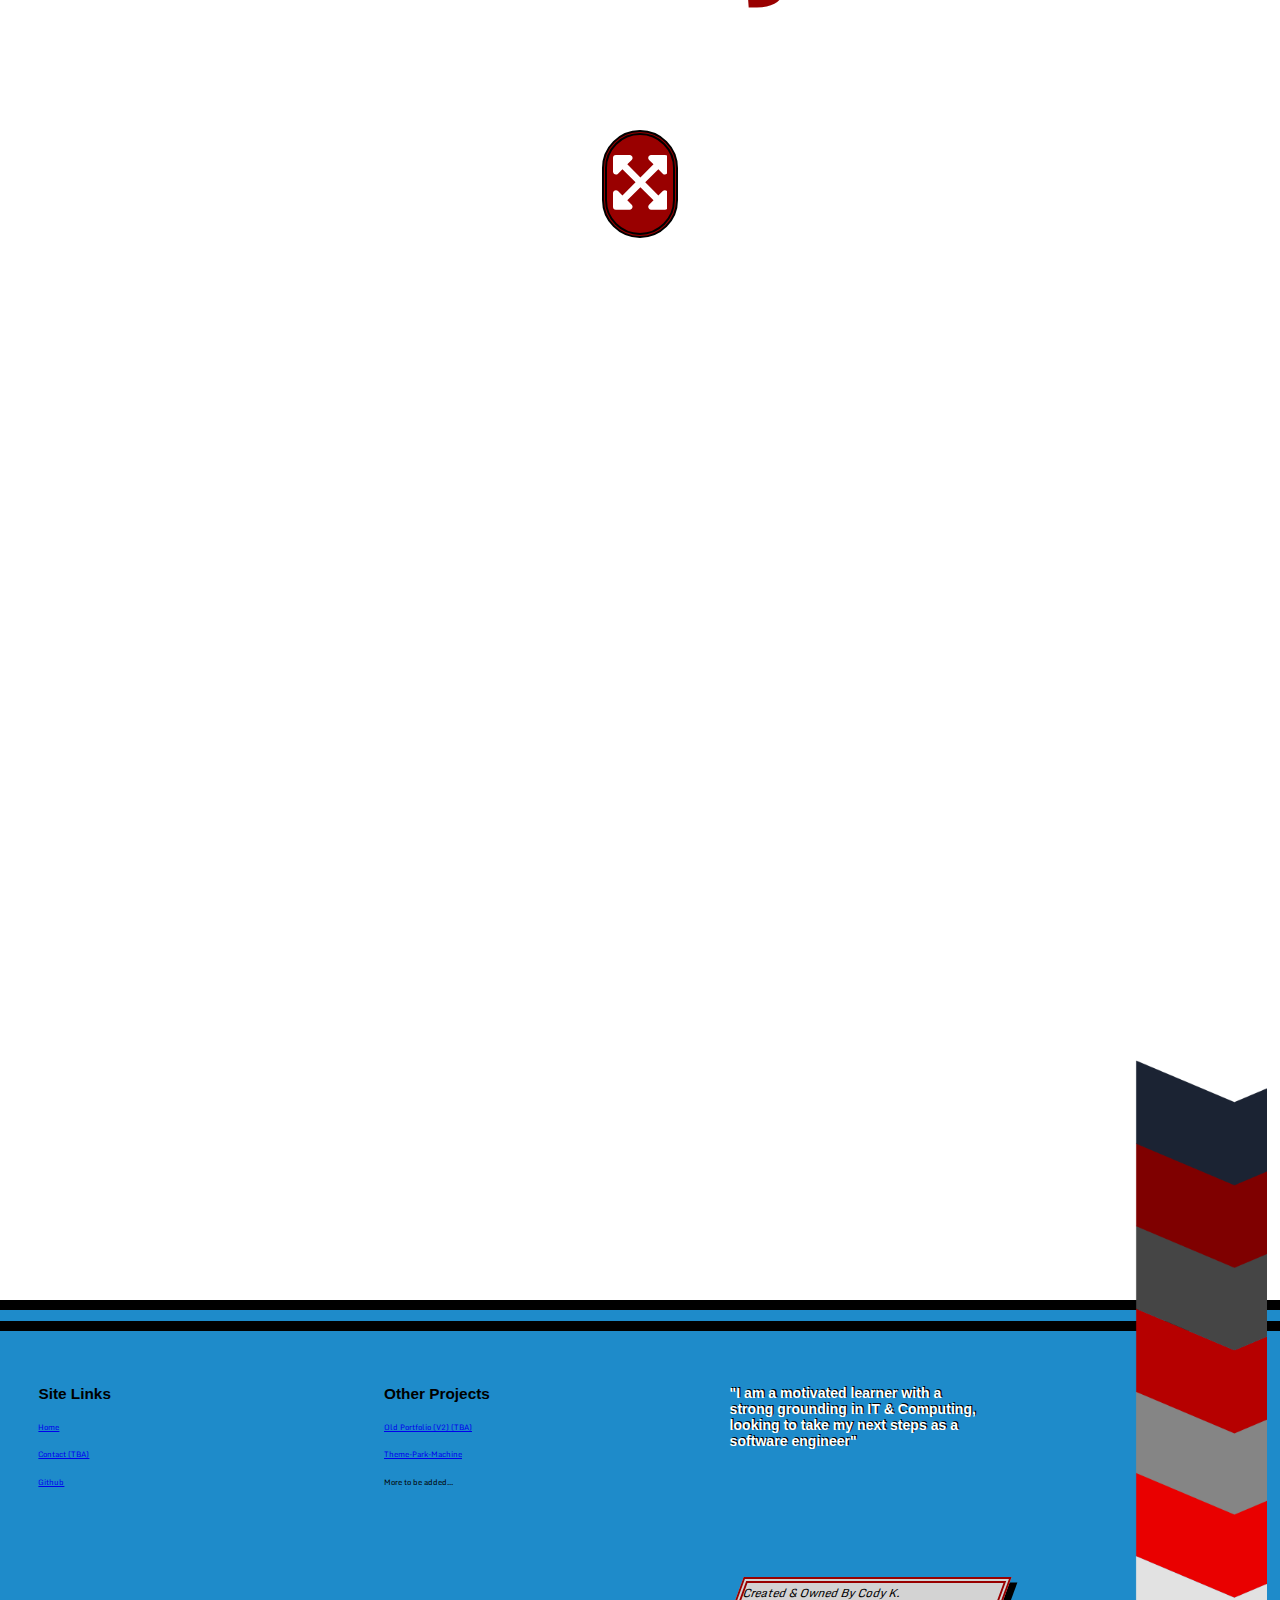
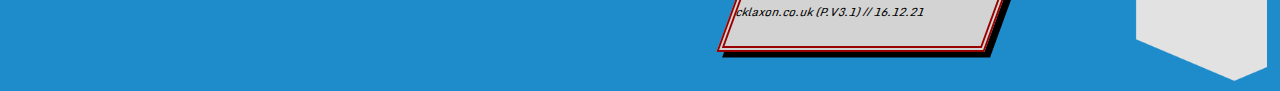
==== commit d5b40e76: "Finished V3.1 commit" ====
--- a/index.html
+++ b/index.html
@@ -129,8 +129,8 @@
           <div id="SCProject_Image2" class="ModalImage_bottom"></div>
           <h1 id="SCProject_ModalTitle" class="ModalTitle">Project: SCProject</h1>
           <p1 id="SCProject_ModalText" class="ModalText">My final project for the ShiftClick 'Intro to Coding' course<br><br>I used JavaScript extensively to my advantage to create a unique, dynamically changing, responsive, and functional website<br><br>HTML/CSS/JavaScript</p1>
-          <a href=""><button id="SC_Live_Project_Link">Live Version</button></a>
-          <a href=""><button id="SC_Github_Project_Link">Github Version</button></a>
+          <a href="https://codyk4.github.io/SCProject/"><button id="SC_Live_Project_Link">Live Version</button></a>
+          <a href="https://github.com/CodyK4/SCProject"><button id="SC_Github_Project_Link">Github Version</button></a>
        </button>
     </section>
 
@@ -151,14 +151,14 @@
        </div>
        <div id="ftmid" class="Footer_Collection">
           <h1 id="ftmidlinks">Other Projects</h1>
-          <a href="#"><p class="footerlinks">Old Portfolio (V2) (TBA)</p></a>
+          <a href="PortfolioV2/home"><p class="footerlinks">Old Portfolio (V2) (TBA)</p></a>
           <a href="https://github.com/CodyK4/Theme-Park-Machine"><p class="footerlinks">Theme-Park-Machine</p></a>
           <p class="footerlinks">More to be added...</p>
        </div>
        <div id="ftright_top" class="Footer_Collection">
           <h1 id="ftrightlinks">"I am a motivated learner with a strong grounding in IT & Computing, looking to take my next steps as a software engineer"</h1>
        </div>
-       <div id="ftright_plaque" class="Footer_Collection"> Created & Owned By Cody K. <br> cklaxon.co.uk (P.V3.1wip) // 13.12.21</div>
+       <div id="ftright_plaque" class="Footer_Collection"> Created & Owned By Cody K. <br> cklaxon.co.uk (P.V3.1) // 16.12.21</div>
     </section>
 
     <div id="snap-scroll-button-container">
--- a/style_full.css
+++ b/style_full.css
@@ -202,13 +202,13 @@
         }
 
         #SectionFooter {
-            background-color: #00a2ff;
-            border-top: 1vh;
-            border-left: none; 
-            border-right: none; 
-            border-bottom: none;
+            background-color: #1e8bca;
+            border-top: 3.5vh;
+            border-left: 0vw; 
+            border-right: 0vw; 
+            border-bottom: 0vw;
             border-style: double;
-            border-color: white;
+            border-color: black;
             height: 40vh;
             width: 100vw;
             transition: all 1s;
--- a/style_mobile.css
+++ b/style_mobile.css
@@ -125,7 +125,7 @@
         position: absolute; 
         right: 1vw;
         background-image: url(assets/FooterBridge.png);
-        background-size: cover;
+        background-size: contain;
         background-repeat: no-repeat;
         width: 19vw;
         height: 20vh;
@@ -134,8 +134,13 @@
     }
 
     #SectionFooter {
-        background-color: #ff9900;
-        border-top: 1vh;
+        background-color: #1e8bca;
+        border-top: 2.5vh;
+            border-left: 0vw; 
+            border-right: 0vw; 
+            border-bottom: 0vw;
+        border-style: double;
+        border-color: black;
         height: 30vh;
         width: 100vw;
         transition: all 1s;
